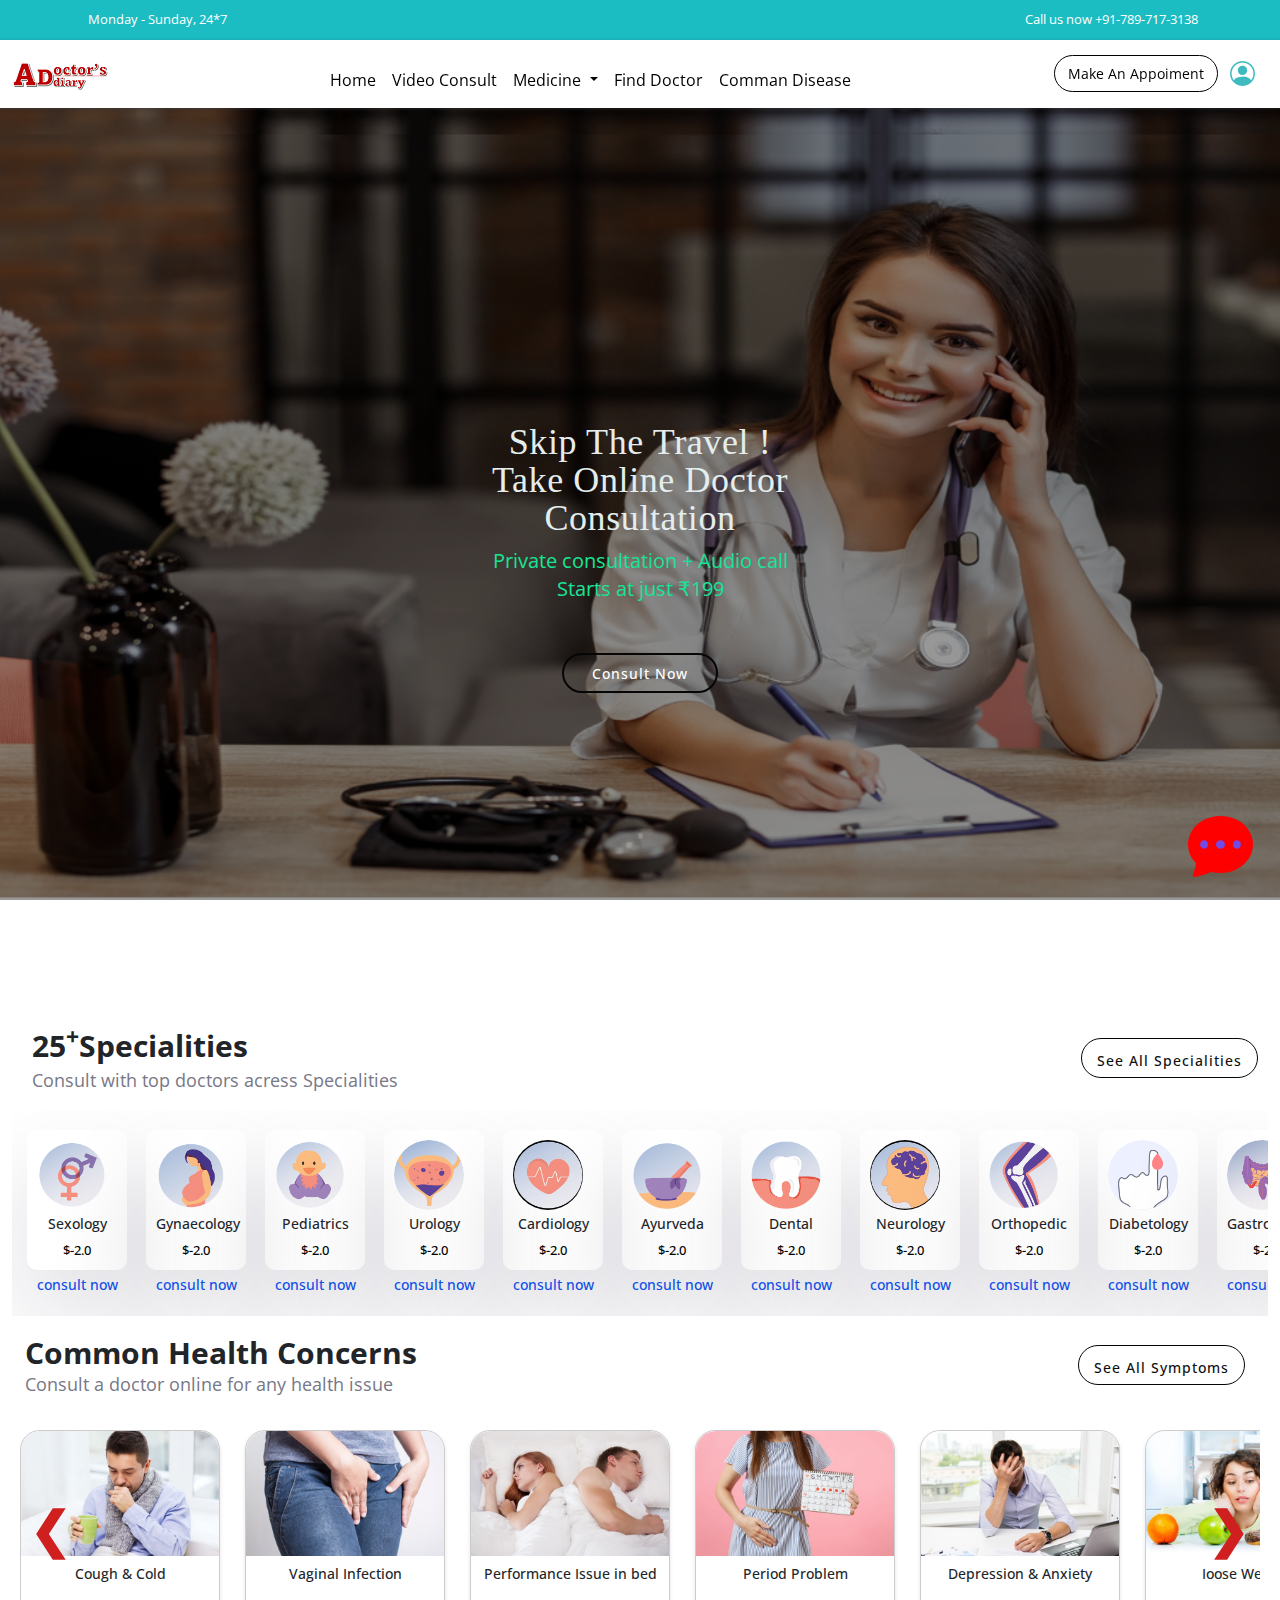
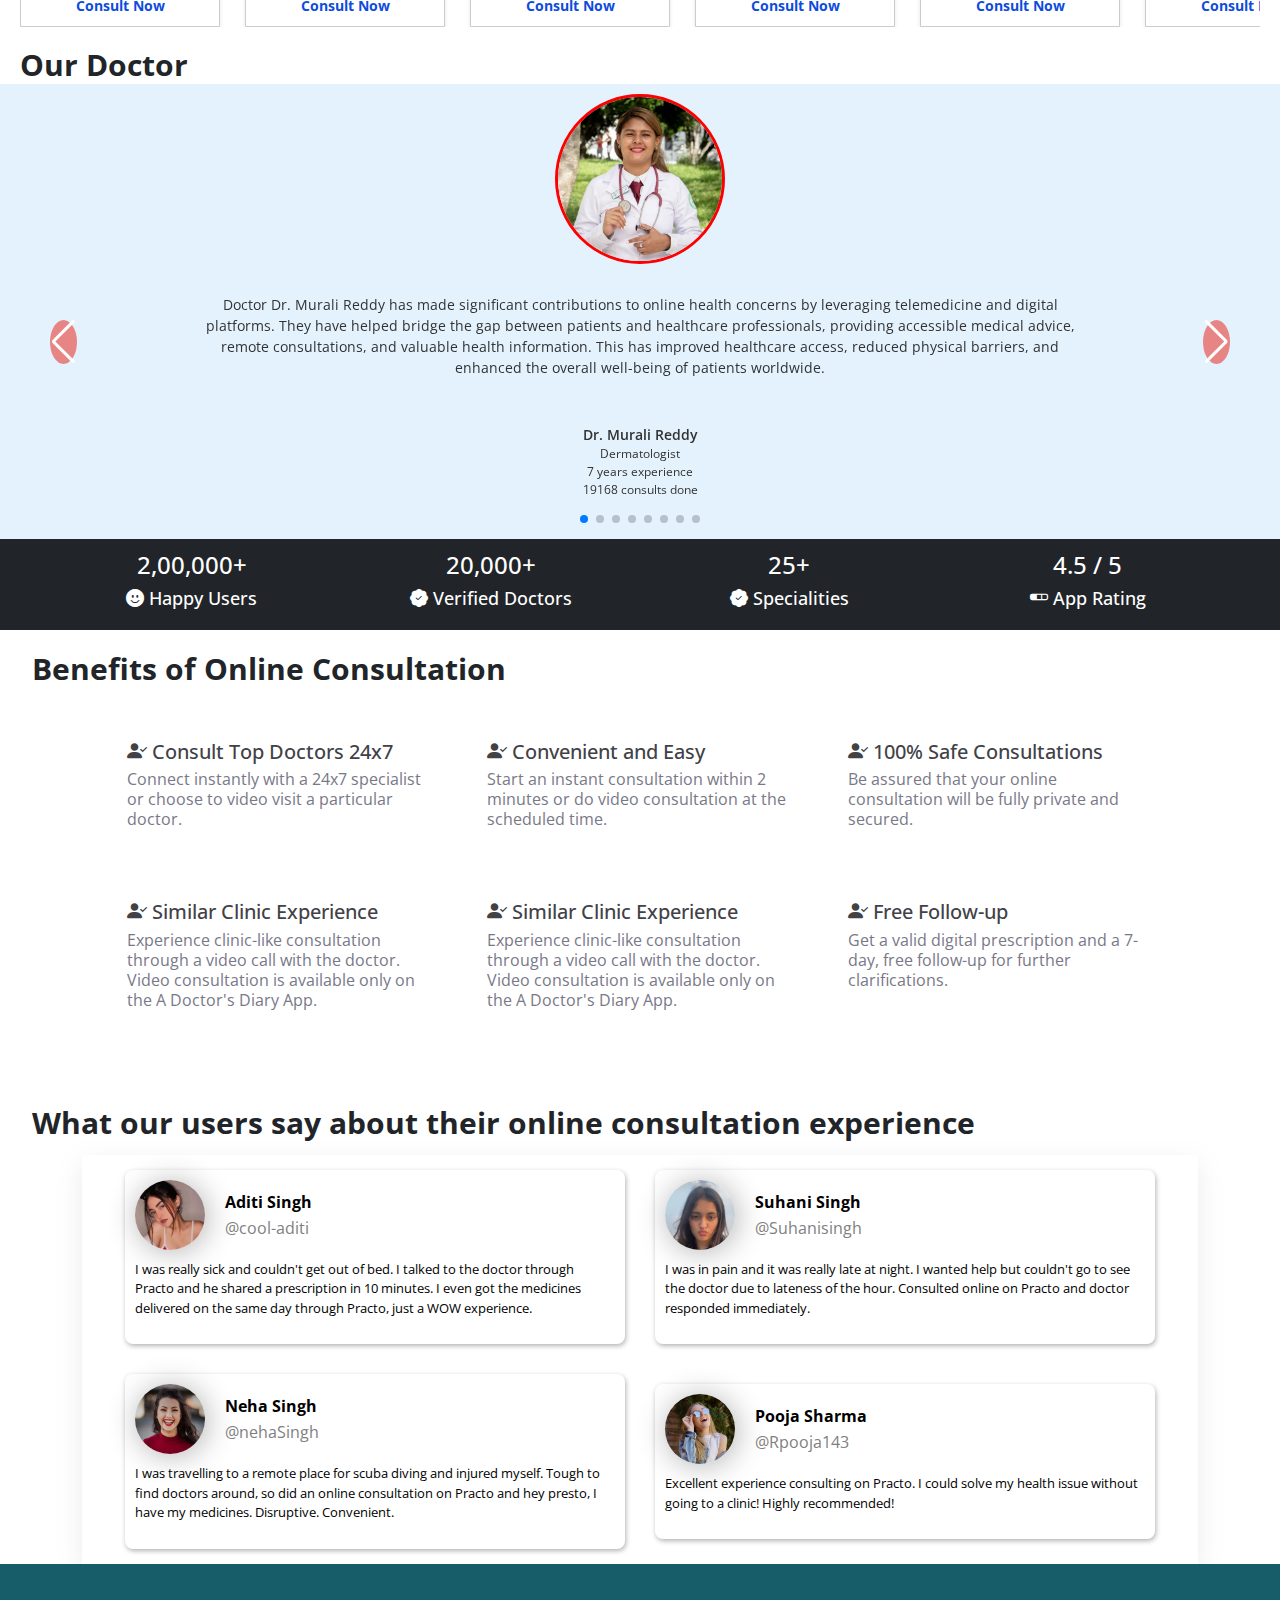
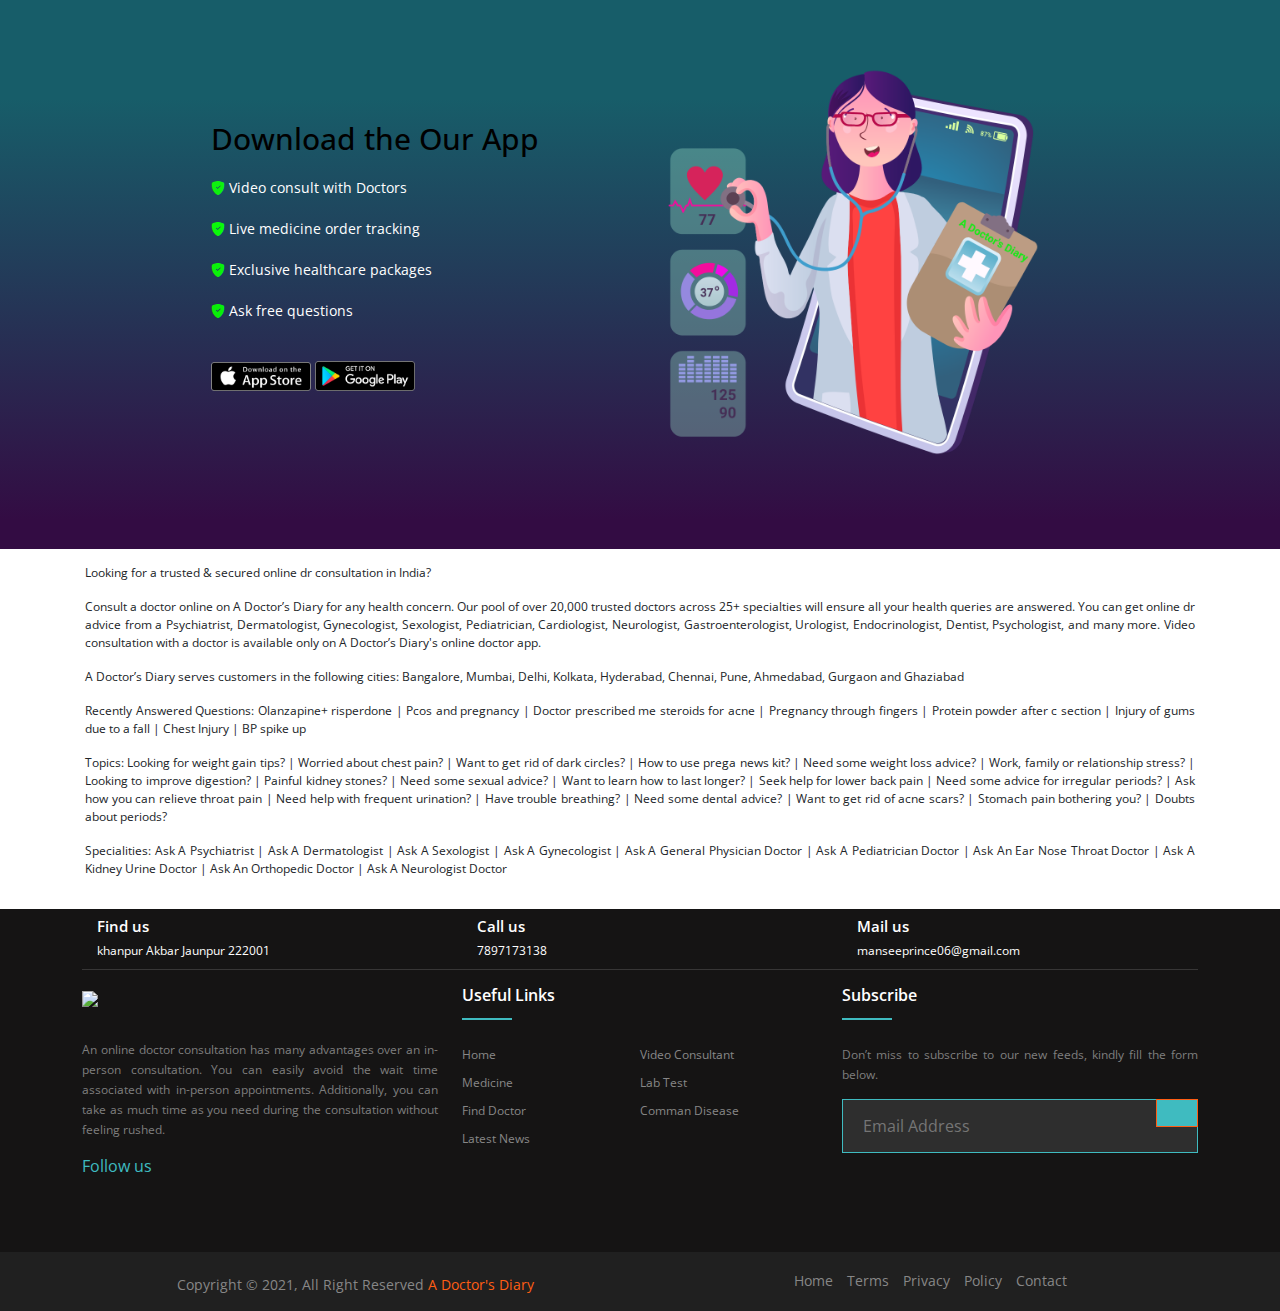
==== index.html @ 9f4c224f "consult now page add kiya" ====
<!DOCTYPE html>
<html lang="en">

<head>
    <meta charset="UTF-8">
    <meta name="viewport" content="width=device-width, initial-scale=1.0">
    <!-- link bootstrap css -->
    <link rel="stylesheet" href="https://cdnjs.cloudflare.com/ajax/libs/twitter-bootstrap/5.1.0/css/bootstrap.min.css">
    <!-- bootstrap font -->
    <link rel="stylesheet" href="https://cdn.jsdelivr.net/npm/bootstrap-icons@1.11.1/font/bootstrap-icons.css">
    <!-- favicon icon start -->
    <link rel="apple-touch-icon" sizes="180x180" href="./image/Favicon-Icon/apple-touch-icon.png">
    <link rel="icon" type="image/png" sizes="32x32" href="./image/Favicon-Icon/favicon-32x32.png">
    <link rel="icon" type="image/png" sizes="16x16" href="./image/Favicon-Icon/favicon-16x16.png">
    <link rel="manifest" href="./image/Favicon-Icon/site.webmanifest">
    <link rel="mask-icon" href="./image/Favicon-Icon/safari-pinned-tab.svg" color="#5bbad5">
    <meta name="msapplication-TileColor" content="#00a300">
    <meta name="msapplication-TileImage" content="./image/Favicon-Icon/mstile-144x144.png">
    <meta name="theme-color" content="#ffffff">
    <!-- favicon icon End -->

    <!-- swipper css file link  Start-->
    <link href="https://unpkg.com/boxicons@2.1.2/css/boxicons.min.css" rel="stylesheet" />
    <!-- swipper css file link End -->
    <title>A Doctor's Diary</title>
    <link rel="stylesheet" href="./css/style.css">
    <link rel="stylesheet" href="./css/chatbot.css">
    <link rel="stylesheet" href="./css/Download-app.css">
    <link rel="stylesheet" href="./css/swiper-bundle.min.css">
</head>

<body>
    <div class="containerfluid">
        <!------------------------------------- topbar Start-------------------------------------------- -->
        <div id="topbar" class="d-flex align-items-center ">
            <div class="container d-flex align-items-center justify-content-center justify-content-md-between">
                <div class="align-items-center d-none d-md-flex">
                    <i class="fa fa-clock"></i> Monday - Sunday, 24*7
                </div>
                <div class="d-flex align-items-center">
                    <i class="fa fa-phone"></i> Call us now +91-789-717-3138
                </div>
            </div>
        </div>
        <!-------------------------------------- topbar end ------------------------------------------------------>

        <!---------------------------------------navigation Start----------------------------------------------- ----->
        <nav class="navbar navbar-expand-lg navbar-light navbar2 ">
            <div class="container-fluid">
                <a class="navbar-brand" href="index.html">
                    <img src="./image/logo/Screenshot 2023-09-27 113041.png" alt="">
                </a>
                <button class="navbar-toggler" type="button" data-bs-toggle="collapse"
                    data-bs-target="#navbarSupportedContent" aria-controls="navbarSupportedContent"
                    aria-expanded="false" aria-label="Toggle navigation">
                    <span class="navbar-toggler-icon"></span>
                </button>
                <div class="collapse navbar-collapse" id="navbarSupportedContent">
                    <ul class="navbar-nav m-auto  mb-lg-0">
                        <li class="nav-item">
                            <a class="nav-link active" aria-current="page" href="index.html">Home</a>
                        </li>
                        <li class="nav-item">
                            <a class="nav-link" href="#">
                                Video Consult</a>
                        </li>
                        <li class="nav-item dropdown">
                            <a class="nav-link dropdown-toggle" href="#" id="navbarDropdown" role="button"
                                data-bs-toggle="dropdown" aria-expanded="false">
                                Medicine
                            </a>
                            <ul class="dropdown-menu" aria-labelledby="navbarDropdown">
                                <li><a class="dropdown-item" href="#">Order Medicine</a></li>
                                <li><a class="dropdown-item" href="#">Medicine Detail</a></li>
                                <li>
                                    <hr class="dropdown-divider">
                                </li>
                                <li><a class="dropdown-item" href="#">Medicine Dose</a></li>
                            </ul>
                        </li>
                        <li class="nav-item">
                            <a class="nav-link " href="#" tabindex="-1" aria-disabled="false">Find Doctor</a>
                        </li>
                        <li class="nav-item">
                            <a class="nav-link" href="#">Comman Disease</a>
                        </li>
                    </ul>
                    <form class="d-flex">
                        <button class="btn nav2-btn" type="submit"><a href="consult-now.html">Make An Appoiment</a></button>
                    </form>
                    <button class="btn nav2-bt2"><a href="login.html"><i class="bi bi-person-circle"
                                style="font-size: 25px;"></i></a></button>
                </div>
            </div>
        </nav>
        <!----------------------------------------navigation  end----------------------------------------------- -->


        <!-- -------------------------------------banner scetion start------------------------------------------ -->
        <section id="hero" class="d-flex align-items-center sectionn">
            <div class="container text-center">
                <h1>Skip The Travel ! <br>
                    Take Online Doctor <br>Consultation</h1>
                <h2>Private consultation + Audio call <br> Starts at just ₹199</h2>
                <a href="consult-now.html" class="btn_get_started">Consult Now</a>
            </div>
        </section>
        <!----------------------------------------banner section end------------------------------------------------>


        <!-- -------------------------------------top speciality card container start -------------------------------------------------------------------------------->
        <div class="container-fluid">
            <div class=" Specialities-Main">
                <div>
                    <h2>25<sup>+</sup>Specialities</h2>
                    <p class="Specialities-text">Consult with top doctors acress Specialities</p>
                </div>
                <a href="" class="btn_get_started">See All Specialities</a>
            </div>

            <div class="logos">


                <div class="logos-slide">
                    <div class="Specialities-Card">
                        <img src="./image/speciality card icon/9-sex-specialist.png" alt="">
                        <h1>Sexology</h1>
                        <p>$-2.0</p>
                        <p><a href="consult-now.html">consult now</a></p>
                    </div>
                </div>
                <div class="logos-slide">
                    <div class="Specialities-Card">
                        <img src="./image/speciality card icon/1-womens-health.png" alt="">
                        <h1>Gynaecology</h1>
                        <p>$-2.0</p>
                        <p><a href="consult-now.html">consult now</a></p>
                    </div>
                </div>
                <div class="logos-slide">
                    <div class="Specialities-Card">
                        <img src="./image/speciality card icon/3-child-specialist.png" alt="">
                        <h1>Pediatrics</h1>
                        <p>$-2.0</p>
                        <p><a href="consult-now.html">consult now</a></p>
                    </div>
                </div>
                <div class="logos-slide">
                    <div class="Specialities-Card">
                        <img src="./image/speciality card icon/cx_urology.png" alt="">
                        <h1>Urology</h1>
                        <p>$-2.0</p>
                        <p><a href="consult-now.html">consult now</a></p>
                    </div>
                </div>
                <div class="logos-slide">
                    <div class="Specialities-Card">
                        <img src="./image/speciality card icon/1111.jpg" alt="">
                        <h1>Cardiology</h1>
                        <p>$-2.0</p>
                        <p><a href="consult-now.html">consult now</a></p>
                    </div>
                </div>
                <div class="logos-slide">
                    <div class="Specialities-Card">
                        <img src="./image/speciality card icon/17-ayurveda.png" alt="">
                        <h1>Ayurveda</h1>
                        <p>$-2.0</p>
                        <p><a href="consult-now.html">consult now</a></p>
                    </div>
                </div>
                <div class="logos-slide">
                    <div class="Specialities-Card">
                        <img src="./image/speciality card icon/5-dental-care.png" alt="">
                        <h1>Dental</h1>
                        <p>$-2.0</p>
                        <p><a href="consult-now.html">consult now</a></p>
                    </div>
                </div>
                <div class="logos-slide">
                    <div class="Specialities-Card">
                        <img src="./image/speciality card icon/2222.jpg" alt="">
                        <h1>Neurology</h1>
                        <p>$-2.0</p>
                        <p><a href="consult-now.html">consult now</a></p>
                    </div>
                </div>
                <div class="logos-slide">
                    <div class="Specialities-Card">
                        <img src="./image/speciality card icon/8-bone-and-joints.png" alt="">
                        <h1>Orthopedic</h1>
                        <p>$-2.0</p>
                        <p><a href="consult-now.html">consult now</a></p>
                    </div>
                </div>
                <div class="logos-slide">
                    <div class="Specialities-Card">
                        <img src="./image/speciality card icon/Diabetes_1.png" alt="">
                        <h1>Diabetology</h1>
                        <p>$-2.0</p>
                        <p><a href="consult-now.html">consult now</a></p>
                    </div>
                </div>
                <div class="logos-slide">
                    <div class="Specialities-Card">
                        <img src="./image/speciality card icon/cx_gastroenterology.png" alt="">
                        <h1>Gastroenterology</h1>
                        <p>$-2.0</p>
                        <p><a href="consult-now.html">consult now</a></p>
                    </div>
                </div>
                <div class="logos-slide">
                    <div class="Specialities-Card">
                        <img src="./image/speciality card icon/2-skin-hair.png" alt="">
                        <h1>Dermatology</h1>
                        <p>$-2.0</p>
                        <p><a href="consult-now.html">consult now</a></p>
                    </div>
                </div>
                <div class="logos-slide">
                    <div class="Specialities-Card">
                        <img src="./image/speciality card icon/12-mental-wellness.png" alt="">
                        <h1>Psychiatry</h1>
                        <p>$-2.0</p>
                        <p><a href="consult-now.html">consult now</a></p>
                    </div>
                </div>

            </div>
        </div>

        <!---------------------------------------- top speciality card container End -------------------------------------------------------------------------------->


        <!-- --------------------------------------health problem card container start -------------------------------------------------------------------------------->
        <div class="health-corner">
            <div class="Comman-health">
                <h2>Common Health Concerns</h2>
                <p>Consult a doctor online for any health issue</p>
            </div>
            <div><a href="" class="btn_get_started ">See All Symptoms </a></div>
        </div>
        <div class="card-slider-container1">
            <div class="card-slider1">
                <div class="card1">
                    <img src="./image/common health corner/cough-cold-v1.jpg" alt="Card 1">
                    <div class="card-content1">
                        <h3>Cough & Cold</h3>
                        <p><a href="consult-now.html" class="">Consult Now</a></p>
                    </div>
                </div>
                <div class="card1">
                    <img src="./image/common health corner/vaginal-infections-v1.jpg" alt="Card 1">
                    <div class="card-content1">
                        <h3>Vaginal Infection</h3>
                        <p><a href="consult-now.html">Consult Now</a></p>
                    </div>
                </div>

                <div class="card1">
                    <img src="./image/common health corner/performance-issues-bed-v1.jpg" alt="Card 1">
                    <div class="card-content1">
                        <h3>Performance Issue in bed</h3>
                        <p><a href="consult-now.html">Consult Now</a></p>
                    </div>
                </div>
                <div class="card1">
                    <img src="./image/common health corner/period-problems-v1.jpg" alt="Card 1">
                    <div class="card-content1">
                        <h3>Period Problem</h3>
                        <p><a href="consult-now.html">Consult Now</a></p>
                    </div>
                </div>
                <div class="card1">
                    <img src="./image/common health corner/depression-anxiety-v1.jpg" alt="Card 1">
                    <div class="card-content1">
                        <h3>Depression & Anxiety</h3>
                        <p><a href="consult-now.html">Consult Now</a></p>
                    </div>
                </div>

                <div class="card1">
                    <img src="./image/common health corner/lose-weight-v1.jpg" alt="Card 1">
                    <div class="card-content1">
                        <h3>Ioose Weight</h3>
                        <p><a href="consult-now.html">Consult Now</a></p>
                    </div>
                </div>




                <div class="card1">
                    <img src="./image/common health corner/sick-kid-v1.jpg" alt="Card 1">
                    <div class="card-content1">
                        <h3>Skin Kid</h3>
                        <p><a href="consult-now.html"> Consult Now </a></p>
                    </div>
                </div>

                <div class="card1">
                    <img src="./image/common health corner/skin-problems-v1.jpg" alt="Card 1">
                    <div class="card-content1">
                        <h3>Skin Problem</h3>
                        <p><a href="consult-now.html"> Consult Now </a></p>
                    </div>
                </div>

                <div class="card1">
                    <img src="./image/common health corner/stomach-issues-v1.jpg" alt="Card 1">
                    <div class="card-content1">
                        <h3>Stomach Issue</h3>
                        <p><a href="consult-now.html">Consult Now</a></p>
                    </div>
                </div>

                <!-- Repeat the card structure for additional cards -->
            </div>
            <button class="prev-button1">&#10094;</button>
            <button class="next-button1">&#10095;</button>
        </div>
        <!-- --------------------------------------health problem card container End -------------------------------------------------------------------------------->


        <!------------------------------------------offers card container start -------------------------------------------------------------------------------->
        <!------------------------------------------offers card container End -------------------------------------------------------------------------------->


        <!-- ----------------------------------------our doctor start------------------------------------------------------------------------------ -->
        
        <!-- <div class="container-fluid"> -->
            <div class="our-doctor-heading"><h1>Our Doctor</h1>
            <section class="container-our-doctor">
                <div class="testimonial-our-doctor  mySwiper">
                    <div class="testi-content swiper-wrapper">
                        <div class="slide swiper-slide">
                            <img src="./image/Our Doctor/Screenshot 2023-09-30 225015.png" alt="" class="image-our-doctor " />
                            <p>
                                Doctor Dr. Murali Reddy has made significant contributions to online health concerns by leveraging
                                telemedicine and
                                digital platforms. They have helped bridge the gap between patients and healthcare professionals,
                                providing
                                accessible medical advice, remote consultations, and valuable health information. This has improved
                                healthcare access, reduced
                                physical barriers, and enhanced the overall well-being of patients worldwide.
                            </p>
            
                            <!-- <i class="bx bxs-quote-alt-left quote-icon"></i> -->
            
                            <div class="details">
                                <span class="name">Dr. Murali Reddy</span>
                                <span class="job">Dermatologist</span>
                                <span class="job">7 years experience</span>
                                <span class="job">19168 consults done</span>
                            </div>
                        </div>
            
                        <div class="slide swiper-slide">
                            <img src="./image/Our Doctor/Screenshot 2023-09-30 225213.png" alt="" class="image-our-doctor " />
                            <p>
                                Dr.Murali Reddy has made significant contributions to online health concerns by pioneering telemedicine and
                                expanding access to
                                medical expertise. Their innovative use of technology has enabled patients to receive remote
                                consultations,
                                improving
                                healthcare accessibility, reducing geographical barriers, and providing timely medical advice to
                                those in
                                need,
                                especially during the COVID-19 pandemic.
                            </p>
            
                            <!-- <i class="bx bxs-quote-alt-left quote-icon"></i> -->
            
                            <div class="details">
                                <span class="name">Dr. Murali Reddy </span>
                                <span class="job">Dermatologist</span>
                                <span class="job">7 years experience</span>
                                <span class="job">19168 consults done</span>
                            </div>
                        </div>
            
                        <div class="slide swiper-slide">
                            <img src="./image/Our Doctor/Screenshot 2023-09-30 225226.png" alt="" class="image-our-doctor " />
                            <p>
                            Dr. Pratibha PS advocates for online health concern platforms, emphasizing their vital role in modern
                                healthcare.
                                These
                                platforms offer accessible medical advice, consultations, and information, promoting proactive
                                health
                                management. Their
                                contribution lies in bridging gaps, enhancing healthcare accessibility, and empowering individuals
                                to make
                                informed
                                decisions about their well-being.
                            </p>
            
                            <!-- <i class="bx bxs-quote-alt-left quote-icon"></i> -->
            
                            <div class="details">
                                <span class="name">Dr. Pratibha PS
                                </span>
                                <span class="job">Gynecologist</span>
                                <span class="job">7 years experience </span>
                                <span class="job">6075 consults doner</span>
                            </div>
                        </div>
            
                        <div class="slide swiper-slide">
                            <img src="./image/Our Doctor/Screenshot 2023-09-30 225315.png" alt="" class="image-our-doctor " />
                            <p>
                            Dr. Ayushi Singh has made significant contributions to online health concerns by leveraging technology to
                                increase
                                access to
                                medical information and consultations. Through their expertise and online presence, they have helped
                                bridge
                                gaps in
                                healthcare access, providing valuable advice, information, and support to individuals seeking
                                medical
                                guidance,
                                ultimately improving overall health awareness and outcomes.
                            </p>
            
                            <!-- <i class="bx bxs-quote-alt-left quote-icon"></i> -->
            
                            <div class="details">
                                <span class="name">Dr. Ayushi Singh</span>
                                <span class="job">Dermatologist</span>
                                <span class="job">7 years experience</span>
                                <span class="job">19168 consults done</span>
                            </div>
                        </div>
            
                        <div class="slide swiper-slide">
                            <img src="./image/Our Doctor/Screenshot 2023-09-30 225329.png" alt="" class="image-our-doctor " />
                            <p>
                                Dr. Shivanu Mathon has made significant contributions to online health concerns. Through informative
                                articles and
                                live webinars,
                                they've educated the public on various health issues, fostering awareness and prevention. Their
                                active
                                presence on
                                social media platforms encourages open discussions, providing valuable insights and guidance for
                                individuals
                                seeking
                                online health information.
                            </p>
            
                            <!-- <i class="bx bxs-quote-alt-left quote-icon"></i> -->
            
                            <div class="details">
                                <span class="name">Dr. Shivanu Mathon
                                </span>
                                <span class="job">Dermatologist</span>
                                <span class="job">8 years experience</span>
                                <span class="job">18741 consults done</span>
                            </div>
                        </div>
            
                        <div class="slide swiper-slide">
                            <img src="./image/Our Doctor/Screenshot 2023-09-30 225343.png" alt="" class="image-our-doctor " />
                            <p>
                            Dr. Tejashreehas made significant contributions to online health concerns by advocating for accessible
                                telehealth
                                services,
                                providing valuable medical information through digital platforms, and promoting remote patient
                                monitoring.
                                Their efforts
                                have facilitated better healthcare access, patient education, and the efficient management of health
                                issues,
                                improving
                                overall well-being.
                            </p>
            
                            <!-- <i class="bx bxs-quote-alt-left quote-icon"></i> -->
            
                            <div class="details">
                                <span class="name">Dr. Tejashree M </span>
                                <span class="job">Obstetrician</span>
                                <span class="job">8 years experience</span>
                                <span class="job">4597 consults done</span>
                            </div>
                        </div>
            
                        <div class="slide swiper-slide">
                            <img src="./image/Our Doctor/Screenshot 2023-09-30 225403.png" alt="" class="image-our-doctor " />
                            <p>
                            Dr. Manju Yadav has made significant contributions to online health concerns by leveraging digital platforms
                                to
                                enhance
                                healthcare accessibility. Through telemedicine and health information dissemination, they've enabled
                                remote
                                consultations and educated patients, promoting proactive health management. Dr. XYZ's efforts have
                                bridged
                                gaps in
                                healthcare delivery and empowered individuals to take charge of their well-being.
                            </p>
            
                            <!-- <i class="bx bxs-quote-alt-left quote-icon"></i> -->
            
                            <div class="details">
                                <span class="name">Dr. Manju Yadav</span>
                                <span class="job">Gynecologist</span>
                                <span class="job">8 years experience</span>
                                <span class="job">4597 consults done</span>
                            </div>
                        </div>
                        <div class="slide swiper-slide">
                            <img src="./image/Our Doctor/Screenshot 2023-09-30 225441.png" alt="" class="image-our-doctor " />
                            <p>
                               Dr. Tejashree M Obstetricianhas made a significant contribution to online health concerns by providing accessible and
                                credible medical
                                information through various digital platforms. Their expertise and guidance have empowered
                                individuals to
                                make informed
                                health decisions, seek timely medical advice, and improve overall well-being in the convenience of
                                their
                                homes.
                            </p>
            
                            <!-- <i class="bx bxs-quote-alt-left quote-icon"></i> -->
            
                            <div class="details">
                                <span class="name">Dr. Tejashree M Obstetrician</span>
                                <span class="job">Gynecologist</span>
                                <span class="job">8 years experience</span>
                                <span class="job">4597 consults done</span>
                            </div>
                        </div>
            
                    </div>
                    <div class="swiper-button-next nav-btn-our-doctor "></div>
                    <div class="swiper-button-prev nav-btn-our-doctor "></div>
                    <div class="swiper-pagination"></div>
                </div>
            </section>

        </div>
        <!-- -------------------------------------------------------------------our doctor End -------------------------------------------------------------------------------->


        <!-- -------------------------------------------------------------------how it works section start -------------------------------------------------------------------------------->
        <!---------------------------------------------------------------------- how it works section End -------------------------------------------------------------------------------->


        <!--------------------------------------------------------------------- trust metrics section start -------------------------------------------------------------------------------->
        <div class="container-fluid bg-dark">
            <div class="row justify-content-evenly pt-2 pb-2 award-section">
                <div class="col-md-2 col-sm-6 mt-1 mb-1 text-center text-white ">
                    <h3>2,00,000+</h3>
                    <h6><i class="bi bi-emoji-smile-fill"></i> Happy Users</h6>
                </div>
                <div class="col-md-2 col-sm-6 mt-1 mb-1 text-center text-white ">
                    <h3>20,000+</h3>
                    <h6><i class="bi bi-patch-check-fill"></i> Verified Doctors</h6>
                </div>
                <div class="col-md-2 col-sm-6 mt-1 mb-1 text-center text-white ">
                    <h3>25+</h3>
                    <h6><i class="bi bi-patch-check-fill"></i> Specialities</h6>
                </div>
                <div class="col-md-2 col-sm-6 mt-1 mb-1 text-center text-white ">
                    <h3>4.5 / 5</h3>
                    <h6><i class="bi bi-segmented-nav"></i> App Rating</h6>
                </div>
            </div>
        </div>
        <!--------------------------------------------------------------------- trust metrics section End -------------------------------------------------------------------------------->


        <!--------------------------------------------------------------------- Benifit section start -------------------------------------------------------------------------------->
        <div class="container-fluid ">
            <h1 class="benifit-heading mt-3">Benefits of Online Consultation</h1>
            <div class="container benifit d-flex justify-content-evenly">
                <div class="benifit-card mb-3">
                    <h3><i class="bi bi-person-check-fill"></i> Consult Top Doctors 24x7</h3>
                    <p>Connect instantly with a 24x7 specialist or choose to video visit a particular doctor.</p>
                </div>

                <div class="benifit-card mb-3">
                    <h3><i class="bi bi-person-check-fill"></i> Convenient and Easy</h3>
                    <p>Start an instant consultation within 2 minutes or do video consultation at the scheduled time.
                    </p>
                </div>

                <div class="benifit-card mb-3">
                    <h3><i class="bi bi-person-check-fill"></i> 100% Safe Consultations</h3>
                    <p>Be assured that your online consultation will be fully private and secured.</p>
                </div>

                <div class="benifit-card mb-3">
                    <h3><i class="bi bi-person-check-fill"></i> Similar Clinic Experience</h3>
                    <p>Experience clinic-like consultation through a video call with the doctor. Video consultation is
                        available only on the
                        A Doctor's Diary App.</p>
                </div>
                <div class="benifit-card mb-3">
                    <h3><i class="bi bi-person-check-fill"></i> Similar Clinic Experience</h3>
                    <p>Experience clinic-like consultation through a video call with the doctor. Video consultation is
                        available only on the
                        A Doctor's Diary App.</p>
                </div>

                <div class="benifit-card mb-3">
                    <h3><i class="bi bi-person-check-fill"></i> Free Follow-up</h3>
                    <p>Get a valid digital prescription and a 7-day, free follow-up for further clarifications.</p>
                </div>
            </div>
        </div>
        <!--------------------------------------------------------------------- Benifit section End -------------------------------------------------------------------------------->


        <!-- -------------------------------------------------------------------testimonial card start -------------------------------------------------------------------------------->
        <div class="container-fluid">
            <h1 class="benifit-heading mt-3">What our users say about their online consultation experience</h1>
            <div class="container">


                <section class="main-review">
                    <div class="full-boxer-review">
                        <div class="comment-box-review">
                            <div class="box-top-review">
                                <div class="Profile-review">
                                    <div class="profile-image-review">
                                        <img src="./image/testemonial logo/Screenshot 2023-09-30 170534.png">
                                    </div>
                                    <div class="Name-review">
                                        <strong>Aditi Singh</strong>
                                        <span>@cool-aditi</span>
                                    </div>
                                </div>
                            </div>
                            <div class="comment-review">
                                <p>
                                    I was really sick and couldn't get out of bed. I talked to the doctor through Practo
                                    and he shared a prescription in 10
                                    minutes. I even got the medicines delivered on the same day through Practo, just a
                                    WOW experience.
                                </p>
                            </div>
                        </div>
                        <div class="comment-box-review">
                            <div class="box-top-review">
                                <div class="Profile-review">
                                    <div class="profile-image-review">
                                        <img src="./image/testemonial logo/Screenshot 2023-09-30 170517.png">
                                    </div>
                                    <div class="Name-review">
                                        <strong>Suhani Singh</strong>
                                        <span>@Suhanisingh</span>
                                    </div>
                                </div>
                            </div>
                            <div class="comment-review">
                                <p>
                                    I was in pain and it was really late at night. I
                                    wanted help but couldn't go to see the doctor due
                                    to lateness of the hour. Consulted online on Practo and doctor responded
                                    immediately.
                                </p>
                            </div>
                        </div>
                        <div class="comment-box-review">
                            <div class="box-top-review">
                                <div class="Profile-review">
                                    <div class="profile-image-review">
                                        <img src="./image/testemonial logo/Screenshot 2023-09-30 170615.png">
                                    </div>
                                    <div class="Name-review">
                                        <strong>Neha Singh</strong>
                                        <span>@nehaSingh</span>
                                    </div>
                                </div>
                            </div>
                            <div class="comment-review">
                                <p>
                                    I was travelling to a remote place for scuba diving and injured myself. Tough to
                                    find doctors around, so did an online
                                    consultation on Practo and hey presto, I have my medicines. Disruptive.
                                    Convenient.
                                </p>
                            </div>
                        </div>
                        <div class="comment-box-review">
                            <div class="box-top-review">
                                <div class="Profile-review">
                                    <div class="profile-image-review">
                                        <img src="./image/testemonial logo/Screenshot 2023-09-30 170627.png">
                                    </div>
                                    <div class="Name-review">
                                        <strong>Pooja Sharma</strong>
                                        <span>@Rpooja143</span>
                                    </div>
                                </div>
                            </div>
                            <div class="comment-review">
                                <p>
                                    Excellent experience consulting on Practo. I could solve my health issue without
                                    going to a clinic!
                                    Highly recommended!
                                </p>
                            </div>
                        </div>

                    </div>
                </section>
            </div>
        </div>

        <!--------------------------------------------------------------------- testimonial card End------------------------------------------------------------------------------ -->



        <!--------------------------------------------------------------------- faq section start -------------------------------------------------------------------------------->

        <!-- -------------------------------------------------------------------faq section end -------------------------------------------------------------------------------->



        <!--------------------------------------------------------------------- why delay start------------------------------------------------------------------------------ -->

        <!---------------------------------------------------------------------- why delay end -------------------------------------------------------------------------------->



        <!-- -------------------------------------------------------------------health queries section start------------------------------------------------------------------------------ -->

        <!-- -------------------------------------------------------------------health queries section end -->



        <!----------------------------------------------------------------------health consern section start -------------------------------------------------------------------------------->

        <!-- -------------------------------------------------------------------health consern section end -------------------------------------------------------------------------------->




        <!--------------------------------------------------------------------- App download start------------------------------------------------------------------------------ -->
        <div class="container-fluid body-down ">
            <div class="container">
                <section class="hero-section-down">
                    <div class="hero-down">
                        <h2>Download the Our App</h2>
                        <p><i class="bi bi-shield-fill-check" style="color: rgb(14, 240, 14);"></i> Video consult with Doctors </p>
                        <p><i class="bi bi-shield-fill-check" style="color: rgb(10, 249, 10);"></i> Live medicine order tracking</p>
                        <p><i class="bi bi-shield-fill-check" style="color: rgb(10, 241, 10);"></i> Exclusive healthcare packages </p>
                        <p><i class="bi bi-shield-fill-check" style="color: rgb(8, 238, 8);"></i> Ask free questions</p>
                        <div class="buttons">
                            <a href="#" class=""><img class="ios-down" src="./image/download/app-store-badge.png"
                                    alt=""></a>
                            <a href="#" class=""><img class="android-down" src="./image/download/google-play-badge.png"
                                    alt=""></a>
                        </div>
                    </div>
                    <div class="img-down">
                        <img src="./image/banner/3859218-ai.png" alt="hero image" />
                    </div>
                </section>

            </div>
        </div>
        <!-- -------------------------------------------------------------------App download end------------------------------------------------------------------------------ -->




        <!-- --------------------------------------------------------------------seo sectionstart -------------------------------------------------------------------------------->
        <div class="container-fluid">
            <div class="container secondlast">
                <p>Looking for a trusted & secured online dr consultation in India?</p>
                <p>Consult a doctor online on A Doctor’s Diary for any health concern. Our pool of over 20,000 trusted
                    doctors
                    across
                    25+
                    specialties
                    will ensure all your health queries are answered. You can get online dr advice from a Psychiatrist,
                    Dermatologist,
                    Gynecologist, Sexologist, Pediatrician, Cardiologist, Neurologist, Gastroenterologist, Urologist,
                    Endocrinologist,
                    Dentist, Psychologist, and many more. Video consultation with a doctor is available only on A
                    Doctor’s
                    Diary's
                    online
                    doctor app.
                </p>
                <p>A Doctor’s Diary serves customers in the following cities: Bangalore, Mumbai, Delhi, Kolkata,
                    Hyderabad,
                    Chennai,
                    Pune,
                    Ahmedabad,
                    Gurgaon and Ghaziabad</p>
                <p>Recently Answered Questions: Olanzapine+ risperdone | Pcos and pregnancy | Doctor prescribed me
                    steroids
                    for
                    acne |
                    Pregnancy through fingers | Protein powder after c section | Injury of gums due to a fall | Chest
                    Injury
                    |
                    BP spike up</p>
                <p>Topics: Looking for weight gain tips? | Worried about chest pain? | Want to get rid of dark circles?
                    |
                    How to
                    use prega
                    news kit? | Need some weight loss advice? | Work, family or relationship stress? | Looking to
                    improve
                    digestion? |
                    Painful kidney stones? | Need some sexual advice? | Want to learn how to last longer? | Seek help
                    for
                    lower
                    back pain |
                    Need some advice for irregular periods? | Ask how you can relieve throat pain | Need help with
                    frequent
                    urination? |
                    Have trouble breathing? | Need some dental advice? | Want to get rid of acne scars? | Stomach pain
                    bothering
                    you? |
                    Doubts about periods?</p>
                <p>Specialities: Ask A Psychiatrist | Ask A Dermatologist | Ask A Sexologist | Ask A Gynecologist | Ask
                    A
                    General Physician
                    Doctor | Ask A Pediatrician Doctor | Ask An Ear Nose Throat Doctor | Ask A Kidney Urine Doctor | Ask
                    An
                    Orthopedic
                    Doctor | Ask A Neurologist Doctor</p>

            </div>
        </div>
        <!-----------------------------------------------------------------------seo section- end -------------------------------------------------------------------------------->




        <!-- -------------------------------------------------------------------footer start -------------------------------------------------------------------------------->
        <footer class="footer-section">
            <div class="container">
                <div class="footer-cta py-2">
                    <div class="row">
                        <div class="col-sm-6 col-xl-4 mb-30">
                            <div class="single-cta">
                                <i class="fas fa-map-marker-alt"></i>
                                <div class="cta-text">
                                    <h4>Find us</h4>
                                    <span>khanpur Akbar Jaunpur 222001</span>
                                </div>
                            </div>
                        </div>
                        <div class="col-sm-6 col-xl-4 mb-30">
                            <div class="single-cta">
                                <i class="fas fa-phone"></i>
                                <div class="cta-text">
                                    <h4>Call us</h4>
                                    <span>7897173138</span>
                                </div>
                            </div>
                        </div>
                        <div class="col-sm-6 col-xl-4 mb-30">
                            <div class="single-cta">
                                <i class="fas fa-envelope-open"></i>
                                <div class="cta-text">
                                    <h4>Mail us</h4>
                                    <span>manseeprince06@gmail.com</span>
                                </div>
                            </div>
                        </div>
                    </div>
                </div>

                <div class="footer-content py-3">
                    <div class="row">
                        <div class="col-lg-4">
                            <div class="footer-widget">
                                <div class="footer-logo">
                                    <a href="#"><img decoding="async" src="./image/logo2.png" class="img-fluid"></a>
                                </div>
                                <div class="footer-text">
                                    <p>An online doctor consultation has many advantages over an in-person consultation.
                                        You
                                        can
                                        easily avoid the wait time
                                        associated with in-person appointments. Additionally, you can take as much time
                                        as
                                        you
                                        need during the consultation
                                        without feeling rushed.</p>
                                </div>
                                <div class="footer-social-icon">
                                    <span>Follow us</span>
                                    <a href="#"><i class="fab fa-facebook-f facebook-bg"></i></a>
                                    <a href="#"><i class="fab fa-twitter twitter-bg"></i></a>
                                    <a href="#"><i class="fab fa-instagram instagram-bg"></i></a>
                                </div>
                            </div>
                        </div>
                        <div class="col-lg-4">
                            <div class="footer-widget">
                                <div class="footer-widget-heading">
                                    <h3>Useful Links</h3>
                                </div>
                                <ul>
                                    <li><a href="#">Home</a></li>
                                    <li><a href="#">Video Consultant</a></li>
                                    <li><a href="#">Medicine</a></li>
                                    <li><a href="#">Lab Test</a></li>
                                    <li><a href="#">Find Doctor</a></li>
                                    <li><a href="#">Comman Disease</a></li>
                                    <li><a href="#">Latest News</a></li>
                                </ul>
                            </div>
                        </div>
                        <div class="col-lg-4">
                            <div class="footer-widget">
                                <div class="footer-widget-heading">
                                    <h3>Subscribe</h3>
                                </div>
                                <div class="footer-text">
                                    <p>Don’t miss to subscribe to our new feeds, kindly fill the form below.</p>
                                </div>
                                <div class="subscribe-form">
                                    <form action="#">
                                        <input type="text" placeholder="Email Address">
                                        <button><i class="fab fa-telegram-plane"></i></button>
                                    </form>
                                </div>
                            </div>
                        </div>
                    </div>
                </div>

            </div>
            <div class="copyright-area">
                <div class="container">
                    <div class="row">
                        <div class="col-xl-6 col-lg-6 text-center text-lg-left">
                            <div class="copyright-text mb-3">
                                <p>Copyright © 2021, All Right Reserved <a href="#">A Doctor's Diary</a></p>
                            </div>
                        </div>
                        <div class="col-xl-6 col-lg-6 text-center pt-3 d-none d-lg-block">
                            <div class="footer-menu">
                                <ul>
                                    <li><a href="#">Home</a></li>
                                    <li><a href="#">Terms</a></li>
                                    <li><a href="#">Privacy</a></li>
                                    <li><a href="#">Policy</a></li>
                                    <li><a href="#">Contact</a></li>
                                </ul>
                            </div>
                        </div>
                    </div>
                </div>
            </div>

        </footer>
        <!-- -------------------------------------------------------------------footer end -------------------------------------------------------------------------------->



        <!-- chatbot Start -->
        <button class="chatbot-toggler">
            <span class="material-symbols-rounded"><i class="bi bi-chat-dots-fill"></i></span>
            <span class="material-symbols-outlined"><i class="bi bi-x-circle-fill"></i></span>
        </button>
        <div class="chatbot">
            <header>
                <h2>Chatbot</h2>
                <span class="close-btn material-symbols-outlined"><i class="bi bi-x-circle-fill"></i></span>
            </header>
            <ul class="chatbox">
                <li class="chat incoming">
                    <span class="material-symbols-outlined">@MS-17</span>
                    <p>Hi there 👋<br>How can I help you today?</p>
                </li>
            </ul>
            <div class="chat-input">
                <textarea placeholder="Enter a message..." spellcheck="false" required></textarea>
                <span id="send-btn" class="material-symbols-rounded">send</span>
            </div>
        </div>
        <!-- chatbot End -->



    </div>






    <!-- ----------------------------link bootstrap js file---------------------------------------- -->
    <script src="https://cdn.jsdelivr.net/npm/bootstrap@5.3.1/dist/js/bootstrap.bundle.min.js"
        integrity="sha384-HwwvtgBNo3bZJJLYd8oVXjrBZt8cqVSpeBNS5n7C8IVInixGAoxmnlMuBnhbgrkm"
        crossorigin="anonymous"></script>
    <!-- --------------------------------link fontawsome ------------------------------------------------------>
    <script src="https://kit.fontawesome.com/b3263a74b4.js" crossorigin="anonymous"></script>
    <!-- --------------------chatbot js file -->
    <script src="./js/chatbot.js"></script>

    <!-- main js file -->
    <script src="./js/script.js"></script>
    <!-- Swiper JS -->
    <script src="./js/swiper-bundle.min.js"></script>
    
    <!-- JavaScript our doctor -->
    <script src="./js/Our-doctor.js"></script>
</body>

</html>
---- css/style.css ----
@import url("https://cdn.jsdelivr.net/npm/bootstrap-icons@1.11.1/font/bootstrap-icons.css");
:root {
    --primary-color: #ff5e14;
    --bg-color: #151414;
    --light-black: #373636;
    --light-black-2: #2e2e2e;
    --light-black-3: #202020;
    --white-color: #fff;
    --dark-gray: #757575;
    --dark-gray-2: #7e7e7e;
    --dark-gray-3: #878787;
    --facebook: #3b5998;
    --twitter: #55acee;
    --instagram: #e93b81;
    /* ---font size--- */
    --FontSize36:36px;
    --FontSize30:30px;
    --FontSize24:24px;
    --FontSize20:20px;
    --FontSize18:18px;
    --FontSize16:16px;
    --FontSize14:14px;
    --FontSize13:13px;
    --FontSize12:12px;


}
* {
    font-family: "lato", sans-serif;
 }


a {
    color: #3fbbc0;
    text-decoration: none;
}

a:hover {
    color: #65c9cd;
    text-decoration: none;
}

/*------------------------- General end -----------------------------------*/



/* ------------------------topbar start---------------------------------------- */
#topbar {
    background: #1bbcc2;
    color: #fff;
    height: 40px;
    font-size: var(--FontSize13);
    font-weight: 400;
    transition: all 0.5s;
}

#topbar.topbar-scrolled {
    top: -50px;
}

#topbar i {
    padding-right: 6px;
}

/* ------------------------------------------topbar end----------------------------- */



/* ---------------------------------------------------------navbar start -------------------------------------------------------*/
.nav-item .nav-link{
    color: black !important;
    font-size: var(--FontSize16) !important;
}
.nav-item .nav-link:hover{
    color: rgb(205, 23, 23) !important;
}
.navbar2{
    background-color: white;
    position: sticky;
    top: 0;
    z-index: 100;
    box-shadow: rgba(60, 64, 67, 0.3) 0px 1px 2px 0px, rgba(60, 64, 67, 0.15) 0px 1px 3px 1px;
}

.nav2-btn{
    outline: 1px solid black;
    background-color: #fff;
    color: black;
    border-radius: 20px;
    font-size: var(--FontSize14);
}
.nav2-btn:hover{
    outline: 2px solid rgb(240, 238, 238);
    background-color: #1bbcc2;
    color: #fff;
}

.nav2-btn a{
    color: black;
}
.nav2-btn a:hover{
    color: #fff;
}

.nav2-btn2{
   padding: 0;
   margin: 0;
}

.nav2-btn2:hover {
    outline: 2px solid rgb(240, 238, 238);
    color: #fff
}





/*---------------------------------------banner section Start-----------------------------------------------*/

/* .sectionn {
  margin-top: 100px;
  padding: 60px 0;
  overflow: hidden;

} */

#hero {
    width: 100%;
    height: 100vh;
    background-image: linear-gradient(rgba(0, 0, 0, 0.4), rgba(0, 0, 0, 0.4)), url("../image/banner/Screenshot\ 2023-09-27\ 133752.png");
    background-size: cover;
    background-repeat: no-repeat;
    margin-bottom: 1px;
    background-position: center;
    background-attachment: fixed;

}

#hero .container {
    padding-top: 10px;
  

}

#hero h1 {
    font-size: var(--FontSize36);
    font-weight: 700px;
    line-height: 38px;
    letter-spacing: .6px;
    color: #e4eded;
    margin: 0 0 10px 0;
    font-family: Georgia, 'Times New Roman', Times, serif;
}

#hero h2 {
    color: #18e496;
    margin-bottom: 40px;
    font-size: var(--FontSize20);
    font-weight: 400;
    line-height: 28px;
}


#hero .btn_get_started {
    font-weight: 500;
    font-size:var(--FontSize14);
    letter-spacing: 1px;
    display: inline-block;
    padding: 8px 28px;
    border-radius: 50px;
    margin: 10px;
    border: 2px solid #060606;
    background-color: transparent;
    color: #fff;
}

#hero .btn_get_started:hover {
    background-color: #3fbbc0;
    border: 2px solid #e7e9e9
}
/*---------------------------------------banner section end-----------------------------------------------*/





/* < !-- -------------------------------------------------------------------top speciality card container start --------------------------------------------------------------------------------> */
* {
    margin: 0;
    padding: 0;
    box-sizing: border-box;
}

.Specialities-text {
    text-align: left;
}

.btn_get_started {
    font-weight: 500;
    font-size: var(--FontSize14);
    letter-spacing: 1px;
    display: inline-block;
    padding: 11px 15px 5px 15px;
    border-radius: 50px;
    margin: 10px;
    border: .7px solid #060606;
    background-color: transparent;
    color: #0e0e0e;
    height: 40px;
}
.btn_get_started:hover {
    background-color: #3fbbc0;
    outline: 2px solid #e7e9e9;
    color:#fff;
}
.Specialities-Main {
    margin-top: 20px;
    display: flex;
    justify-content: space-between;
    flex-wrap: wrap;
}

.Specialities-Main h2{
    font-size: var(--FontSize30);
    font-weight: 700;
    padding-left: 20px;
}
.Specialities-Main p{
    margin-top: -5px;
    font-size:var(--FontSize18);
    padding-left: 20px;
    color: #787887;
}
@keyframes slide {
    0% {
        transform: translateX(0);
    }

   50% {
        transform: translateX(-100%);
    }

    100%{
        transform: translate(0);
    }
}



.logos {
    overflow: hidden;
    padding: 20px 0;
    background: white;
    white-space: nowrap;
    position: relative;
    /* margin-top: 100px; */
    /* border: 10px solid red; */
}

.logos:before,
.logos:after {
    position: absolute;
    top: 0;
    /* width: 250px; */
    /* height: 100%; */
    content: "";
    /* z-index: 2; */
}

.logos:before {
    left: 0;
    background: linear-gradient(to left, rgba(255, 255, 255, 0), white);
}

.logos:after {
    right: 0;
    background: linear-gradient(to right, rgba(255, 255, 255, 0), white);
}

.logos:hover .logos-slide {
    animation-play-state: paused;
}

.logos-slide {
    margin-left: 15px;
    display: inline-block;
    animation: 10s slide infinite linear;
}

.logos-slide img {
    height: 70px;
    width: 70px;
    /* margin: 0 20px; */
    border-radius: 50%;
    text-align: center;
    margin-bottom: 5px;
}

.logos-slide h1 {
    text-align: center;
    font-size: var(--FontSize14);
    line-height: 18px;
    font-weight: 500;
}
.logos-slide 
p {
    text-align: center;
    font-size:var(--FontSize13);
    line-height: 18px;
    font-weight: 500;
    color: black;
}

.logos-slide a {
    text-decoration: none;
    text-align: center;
    font-size: var(--FontSize14);
    font-weight: 00;
    line-height: 20px;
    color: #0d4fe9;
}
.logos-slide a:hover {
    color: #e91b1e;
}

.Specialities-Card {
    width: 100px;
    height: 140px;
    padding: 10px;
    border-radius: 10px;
    /* border: 2px solid red; */
    box-shadow: rgba(17, 12, 46, 0.15) 0px 48px 100px 0px;
}
/* < !----------------------------- top speciality card container End --------------------------------------------------------------------------------> */




/* < !-- ----------------------------health problem card container start --------------------------------------------------------------------------------> */
.health-corner {
    display: flex;
    justify-content: space-between;
    flex-wrap: wrap;
    padding: 5px 25px;
    margin-top: 14px;
}
.Comman-health h2{
   font-size: var(--FontSize30);
   font-weight: 700;
}
.Comman-health p{
    text-align: left;
    line-height: 10px;
    margin-top: 2px;
    font-size: var(--FontSize18);
    color: #787887;
    /* border: 2px solid red; */
}
.card-slider-container1 {
    position: relative;
    overflow: hidden;
    /* border: 2px solid red; */
    margin: 20px;
}

.card-slider1 {
    display: flex;
    transition: transform 0.5s ease;
}

.card1 {
    min-width: 200px;
    /* padding: 20px; */
    border: 1px solid #ccc;
    margin-right: 25px;
    background-color: #fff;
    border-top-right-radius: 20px;
    border-top-left-radius: 20px;
    box-shadow: 0px 2px 4px rgba(0, 0, 0, 0.1);
    /* border: 2px solid red; */
}

.card1 img {
    width: 100%;
    /* height: auto; */
    margin: auto;
    /* border: 2px solid red; */
    border-top-right-radius: 20px;
    border-top-left-radius: 20px;
}

.card-content1 {
    height: 60px;
}

.card-content1 h3 {
    font-size: var(--FontSize14);
    text-align: center;
    margin-top: 10px;
    /* border: 2px solid red; */
}

.card-content1 p {
    font-size: 14px;
    line-height: 30px;
    text-align: center;
    font-weight:700;
    color: #0d4cdd;
   
}
.card-content1 p a{
    font-size: 14px;
    color: #0d4cdd;
   
}
.card-content1 p a:hover {
color: rgb(205, 23, 23);
}

/* Buttons for navigation */
.prev-button1,
.next-button1 {
    position: absolute;
    top: 50%;
    transform: translateY(-50%);
    font-size: 50px;
    font-weight: 900;
    background: transparent;
    border: none;
    cursor: pointer;
    outline: none;
    color: #cf1f1f
}

.prev-button1 {
    left: 10px;
}

.next-button1 {
    right: 10px;
}
/* < !-- -------------------------------health problem card container End --------------------------------------------------------------------------------> */



/* < !-----------------------------------offers card container start --------------------------------------------------------------------------------> */

/* < !-----------------------------------offers card container End --------------------------------------------------------------------------------> */




/* < !-- ---------------------------------our doctor start------------------------------------------------------------------------------ --> */
.our-doctor-heading h1{
    font-size: var(--FontSize30);
        font-weight: 700;
        padding-left: 20px;
        margin-bottom: 1px;
}

.container-our-doctor {
    /* height: 100vh; */
    width: 100%;
    display: flex;
    align-items: center;
    justify-content: center;
    background-color: #e3f2fd;
    /* border: 3px solid red; */
}

.testimonial-our-doctor {
    position: relative;
    max-width: 1200px;
    width: 100%;
    padding: 10px 0 40px 0;
    overflow: hidden;
    /* border: 3px solid red; */
}

.testimonial-our-doctor .image-our-doctor {
    height: 170px;
    width: 170px;
    object-fit: cover;
    border-radius: 50%;
    border: 3px solid red;
}

.testimonial-our-doctor .slide {
    display: flex;
    align-items: center;
    justify-content: center;
    flex-direction: column;
    row-gap: 30px;
    height: 80%;
    width: 100%;
    /* border: 3px solid red;/ */
}

.slide p {
    text-align: center;
    padding: 0 160px;
    font-size: var(--FontSize14);
    font-weight: 400;
    color: #333;
}

.slide .details {
    display: flex;
    flex-direction: column;
    align-items: center;
}

.details .name {
    font-size: 14px;
    font-weight: 600;
    color: #333;
}

.details .job {
    font-size: var(--FontSize12);
    font-weight: 400;
    color: #333;
}

/* swiper button css */
.nav-btn-our-doctor {
    height: 30px;
    width: 30px;
    border-radius: 100%;
    transform: translateY(30px);
    background-color: rgb(231, 133, 133);
    transition: 0.2s;
}

.nav-btn-our-doctor:hover {
    background-color: rgb(11, 235, 235);
}

.nav-btn-our-doctor::after,
.nav-btn-our-doctor::before {
    font-size: 7px;
    color: #fff;
}

.swiper-pagination-bullet {
    background-color: rgba(6, 224, 239, 0.8);
}

.swiper-pagination-bullet-active {
    background-color: #4070f4;
}

@media screen and (max-width: 768px) {
    .slide p {
        padding: 0 20px;
    }

    .nav-btn-our-doctor {
        display: none;
    }
}


/* < !-- -----------------------------------our doctor End --------------------------------------------------------------------------------> */



/* < !-- -------------------------------------------------------------------how it works section start --------------------------------------------------------------------------------> */

/* < !---------------------------------------------------------------------- how it works section End --------------------------------------------------------------------------------> */






/* <!--------------------------------------------- trust metrics section start --------------------------------------------------------------------------------> */
  .award-section h3 {
      font-size: var(--FontSize24);
  }

  .award-section h6 {
      font-size: var(--FontSize18);
  }
/* <!--------------------------------------------------------------------- trust metrics section End --------------------------------------------------------------------------------> */



/*---------------------------------------benifit section start----------------------------------------------------  */
.benifit-heading {
    padding-left: 20px;
    font-weight: 700;
    font-size: var(--FontSize30);
    line-height: 45px;
}

.benifit {
    padding: 22px;
    flex-wrap: wrap;
    /* box-shadow: rgba(17, 17, 26, 0.05) 0px 1px 0px, rgba(17, 17, 26, 0.1) 0px 0px 8px; */
}

.benifit-card {
    padding: 20px;
    width: calc(100% / 3 - 20px);
    /* box-shadow: rgba(0, 0, 0, 0.1) 0px 1px 2px 0px; */
}

.benifit-card h3 {
    font-size: var(--FontSize20);
    line-height: 20px;
    color: #414146;
}

.benifit-card p {
    font-size: 16px;
    color: #787887;
    opacity: 1;
    line-height: 20px;
}

@media only screen and (max-width:992px) {
    .benifit-card {
        padding: 10px;
        width: calc(100% / 2 - 20px);
    }
}
/*---------------------------------------benifit section end-----------------------------------------------------  */



/* < !-- -----------------------------------testimonial card start --------------------------------------------------------------------------------> */

.main-review {
    display: flex;
    flex-direction: column;
    align-items: center;
    justify-content: center;
    width: 100%;
    margin-top: 10px;
    /* border: 2px solid red; */
    box-shadow: rgba(149, 157, 165, 0.2) 0px 8px 24px;
}

.full-boxer-review {
    display: flex;
    flex-wrap: wrap;
    justify-content: center;
    align-items: center;
    width: 100%;
    /* border: 2px solid red; */
}

.box-top-review {
    display: flex;
    justify-content: space-between;
    align-items: center;
    margin-bottom: 10px;
    /* border: 2px solid red; */
}

.comment-box-review:hover {
    margin-top: 12px;
}

.comment-box-review {
    width: 500px;
    background: white;
    padding: 10px;
    margin: 15px;
    border-radius: 8px;
    cursor: pointer;
    box-shadow: 1px 2px 5px rgba(0, 0, 0, 0.3);
    /* border: 2px solid red; */
}

.Profile-review {
    display: flex;
    align-items: center;
}

.profile-image-review {
    width: 70px;
    height: 70px;
    box-shadow: 2px 2px 30px rgba(0, 0, 0, 0.3);
    overflow: hidden;
    border-radius: 50%;
    margin-right: 10px;
    /* border: 2px solid red; */
}

.profile-image-review img {
    width: 100%;
    height: 100%;
    object-fit: cover;
    object-position: center;
}

.Name-review {
    display: flex;
    flex-direction: column;
    margin-left: 10px;
}

.Name-review strong {
    color: black;
    font-size: 16px;
}

.Name-review span {
    color: gray;
    margin-top: 2px;
}

.comment-review p {
    color: black;
    font-size: 13px;
}
/* < !------------------------------------- testimonial card End------------------------------------------------------------------------------ --> */

/* < !-------------------------------------- faq section start --------------------------------------------------------------------------------> */

/* < !-- -------------------------------------faq section end --------------------------------------------------------------------------------> */



/* < !----------------------------------------why-stil-delay start------------------------------------------------------------------------------ --> */

/* < !---------------------------------------why-stil-delay end --------------------------------------------------------------------------------> */



/* < !-- --------------------------------------health queries section start------------------------------------------------------------------------------ --> */

/* < !-- -------------------------------------------------------------------health queries section end --> */



/* < !----------------------------------------------------------------------health consern section start --------------------------------------------------------------------------------> */

/* < !-- -------------------------------------------------------------------health consern section end --------------------------------------------------------------------------------> */


/* < !--------------------------------------------------------------------- App download start------------------------------------------------------------------------------ --> */

/* < !-- -------------------------------------------------------------------App download end------------------------------------------------------------------------------ --> */


/*-----------------------------------------------------SEO Section start-------------------------------------------------------- */
.secondlast {
    /* box-shadow: rgba(0, 0, 0, 0.1) 0px 4px 12px; */
    padding: 15px;
}

.secondlast p {
    text-align: justify;
    font-size: 12px;

}

/*-----------------------------------------------------SEO Section  end --------------------------------------------------------*/




/* footer section start */



ul {
    margin: 0px;
    padding: 0px;
}

.footer-section {
    background: var(--bg-color);
    position: relative;
    /* border: 10px solid red; */
    margin-bottom: -400px;
   
}

.footer-cta {
    border-bottom: 1px solid var(--light-black);
  
}

.single-cta i {
    color: #3fbbc0;
    font-size: 20px;
    float: left;
    margin-top: 8px;
}

.cta-text {
    padding-left: 15px;
    display: inline-block;
}

.cta-text h4 {
    color: var(--white-color);
    font-size: 15px;
    font-weight: 600;
    margin-bottom: 2px;
}

.cta-text span {
    color: #fff;
    font-size: 12px;
}

.footer-content {
    position: relative;
    z-index: 2;
}

.footer-logo {
    margin-bottom: 30px;
}

.footer-logo img {
    max-width: 200px;
}

.footer-text p {
    margin-bottom: 14px;
    font-size: 12px;
    color: var(--dark-gray-2);
    /* line-height: 400px; */
    line-height: 20px;
    text-align: justify;
}

.footer-social-icon span {
    color: #3fbbc0;
    display: block;
    font-size: 16px;
    font-weight: 400;

    margin-bottom: 20px;
}

.footer-social-icon a {
    color: var(--white-color);
    font-size: 13px;
    margin-right: 15px;
}

.footer-social-icon i {
    height: 40px;
    width: 40px;
    text-align: center;
    line-height: 38px;
    border-radius: 50%;
}

.facebook-bg {
    background: var(--facebook);
}

.twitter-bg {
    background: var(--twitter);
}

.instagram-bg {
    background: var(--instagram);
}

.footer-widget-heading h3 {
    color: var(--white-color);
    font-size: 20px;
    font-weight: 600;
    margin-bottom: 40px;
    position: relative;
    font-size: 16px;
}

.footer-widget-heading h3::before {
    content: '';
    position: absolute;
    left: 0;
    bottom: -15px;
    height: 2px;
    width: 50px;
    background: #3fbbc0;
}

.footer-widget ul li {
    display: inline-block;
    float: left;
    width: 50%;
    line-height: 20px;
    margin-bottom: 8px;
    font-size: 12px;
}

.footer-widget ul li a:hover {
    color: #3fbbc0;
}

.footer-widget ul li a {
    color: var(--dark-gray-3);
    text-transform: capitalize;
}

.subscribe-form {
    position: relative;
    overflow: hidden;
}

.subscribe-form input {
    width: 100%;
    padding: 14px 20px;
    background: var(--light-black-2);
    border: 1px solid #3fbbc0;
    color: var(--white-color);
}

.subscribe-form button {
    position: absolute;
    right: 0;
    background: #3fbbc0;
    padding: 13px 20px;
    border: 1px solid var(--primary-color);
    top: 0;
}

.subscribe-form button i {
    color: var(--white-color);
    font-size: 22px;
    transform: rotate(-6deg);
}

.copyright-area {
    background: var(--light-black-3);
    /* border: 2px solid red; */

}

.copyright-text p {
    margin: 0;
    font-size: 14px;
    color: var(--dark-gray-3);
    padding: 22px 0 0 0;
}

.copyright-text p a {
    color: var(--primary-color);
}

.footer-menu li {
    display: inline-block;
    margin-left: 10px;
}

.footer-menu {
    padding: 0px 0 10px 0;
}

.footer-menu li:hover a {
    color: var(--primary-color);
}

.footer-menu li a {
    font-size: 14px;
    color: var(--dark-gray-3);
}

@media (max-width:1030px) {
    .mb-30 {
        margin-bottom: 30px;
    }

    .copyright-text {
        padding-bottom: 20px;
    }

    .footer-text p,
    .footer-social-icon {
        margin-bottom: 30px;
    }
}
/* footer section end */
---- css/chatbot.css ----
/* chatbot Start */
.chatbot-toggler {
    position: fixed;
    bottom: 30px;
    right: 35px;
    outline: none;
    border: none;
    height: 50px;
    width: 50px;
    display: flex;
    cursor: pointer;
    align-items: center;
    justify-content: center;
    border-radius: 50%;
    background: #724ae8;
    transition: all 0.2s ease;
    z-index: 44656;

}


.material-symbols-outlined i{
     font-size: 50px;
     color: aqua;

}
.material-symbols-rounded i {
    font-size: 65px;
        color: rgb(255, 0, 0);
        background-color: transparent;
}


body.show-chatbot .chatbot-toggler {
    transform: rotate(90deg);
}

.chatbot-toggler span {
    color: #fff;
    position: absolute;
}

.chatbot-toggler span:last-child,
body.show-chatbot .chatbot-toggler span:first-child {
    opacity: 0;
}

body.show-chatbot .chatbot-toggler span:last-child {
    opacity: 1;
}

.chatbot {
    position: fixed;
    right: 35px;
    bottom: 90px;
    width: 420px;
    background: #fff;
    border-radius: 15px;
    overflow: hidden;
    opacity: 0;
    pointer-events: none;
    transform: scale(0.5);
    transform-origin: bottom right;
    box-shadow: 0 0 128px 0 rgba(0, 0, 0, 0.1),
        0 32px 64px -48px rgba(0, 0, 0, 0.5);
    transition: all 0.1s ease;
    /* border: 2px solid red; */
    height: 400px;
    width: 300px;
    z-index: 8798787987;
    
}

body.show-chatbot .chatbot {
    opacity: 1;
    pointer-events: auto;
    transform: scale(1);
}

.chatbot header {
    padding: 10px 0;
    position: relative;
    text-align: center;
    color: #fff;
    font-weight: 800;
    background: #48dbdb;
    box-shadow: 0 2px 10px rgba(0, 0, 0, 0.1);
        /* border: 2px solid red; */
}

.chatbot header span {
    position: absolute;
    right: 15px;
    top: 50%;
    display: none;
    cursor: pointer;
    transform: translateY(-50%);
        /* border: 2px solid red; */
}

header h2 {
    font-size: 1.3rem;
        /* border: 2px solid red; */
}

.chatbot .chatbox {
    overflow-y: auto;
    height: 710px;
    padding: 10px;
        /* border: 2px solid red; */
}

.chatbot :where(.chatbox, textarea)::-webkit-scrollbar {
    width: 5px;
    
        /* border: 2px solid red; */
}

.chatbot :where(.chatbox, textarea)::-webkit-scrollbar-track {
    background: #fff;
    border-radius: 25px;
}

.chatbot :where(.chatbox, textarea)::-webkit-scrollbar-thumb {
    background: #ccc;
    border-radius: 25px;
}

.chatbox .chat {
    display: flex;
    list-style: none;
        /* border: 2px solid red; */
        font-size: small;
}

.chatbox .outgoing {
    margin: 10px 0;
    justify-content: flex-end;
    
}

.chatbox .incoming span {
    width: 63px;
    height: 32px;
    color: #fff;
    cursor: default;
    text-align: center;
    line-height: 32px;
    align-self: flex-end;
    background: #724ae8;
    border-radius: 4px;
    margin: 0 10px 7px 0;
    /* border: 2px solid red; */
}

.chatbox .chat p {
    white-space: pre-wrap;
    padding: 12px 16px;
    border-radius: 10px 10px 0 10px;
    max-width: 75%;
    color: #fff;
    font-size: 0.75rem;
    background: #9fc8e1;
        /* border: 2px solid red; */
}

.chatbox .incoming p {
    border-radius: 10px 10px 10px 0;
}

.chatbox .chat p.error {
    color: #721c24;
    background: #f8d7da;
}

.chatbox .incoming p {
    color: #000;
    background: #f2f2f2;
}

.chatbot .chat-input {
    display: flex;
    gap: 5px;
    position: absolute;
    bottom: 0;
    width: 100%;
    background: #fff;
    padding: 3px 20px;
    border-top: 1px solid #ddd;
}

.chat-input textarea {
    height: 55px;
    width: 100%;
    border: none;
    outline: none;
    resize: none;
    max-height: 180px;
    padding: 15px 15px 15px 0;
    font-size: 0.95rem;
}

.chat-input span {
    align-self: flex-end;
    color: #724ae8;
    cursor: pointer;
    height: 55px;
    display: flex;
    align-items: center;
    visibility: hidden;
    font-size: 1.35rem;
}

.chat-input textarea:valid~span {
    visibility: visible;
}

@media (max-width: 490px) {
    .chatbot-toggler {
        right: 20px;
        bottom: 20px;
    }

    .chatbot {
        right: 0;
        bottom: 0;
        height: 100%;
        border-radius: 0;
        width: 100%;
    }

    .chatbot .chatbox {
        height: 90%;
        padding: 25px 15px 100px;
    }

    .chatbot .chat-input {
        padding: 5px 15px;
    }

    .chatbot header span {
        display: block;
    }
}

/* chatbot End */
---- css/Download-app.css ----
/* Importing Google font - Open Sans */
@import url("https://fonts.googleapis.com/css2?family=Open+Sans:wght@300;400;500;600;700&display=swap");

* {
    margin: 0;
    padding: 0;
    box-sizing: border-box;
    font-family: "Open Sans", sans-serif;
}
:root{
        /* ---font size--- */
            --FontSize36: 36px;
            --FontSize30: 30px;
            --FontSize24: 24px;
            --FontSize20: 20px;
            --FontSize18: 18px;
            --FontSize16: 16px;
            --FontSize14: 14px;
            --FontSize13: 13px;
            --FontSize12: 12px;
}
.body-down {
    background: linear-gradient(to bottom, #175d69 23%, #330c43 95%);
}

.hero-section-down {
    display: flex;
    justify-content: space-evenly;
    align-items: center;
    height: 65vh;
    padding: 0 15px;
    max-width: 1200px;
    margin: 0 auto;
}

.hero-section .hero {
    max-width: 50%;
    color: #fff;
}

.hero-down h2 {
    font-size: var(--FontSize30);
    margin-bottom: 20px;
    color: black;
}

.hero-down p {
    font-size:var(--FontSize14);
    margin-bottom: 20px;
    color: #fff;
    text-align: left;
    
}

.hero-section-down .img-down img {
    width: 417px;
}

.hero-section-down .buttons {
    margin-top: 40px;
}

.hero-section-down .buttons a {
    /* text-decoration: none; */
    /* color: #fff; */
    /* padding: 12px 24px; */
    /* border-radius: 0.375rem; */
    /* font-weight: 600; */
    /* transition: 0.2s ease; */
    /* display: inline-block; */
}

.hero-section .buttons a:not(:last-child) {
    margin-right: 15px;
}

.buttons .ios-down {
    /* background-color: #47b2e4; */
    width: 100px;
}

 .buttons .android-down {
width: 100px;
}




@media screen and (max-width: 1023px) {
    .hero-section .hero {
        max-width: 100%;
        text-align: center;
    }

    .img-down img {
        display: none;
    }
}
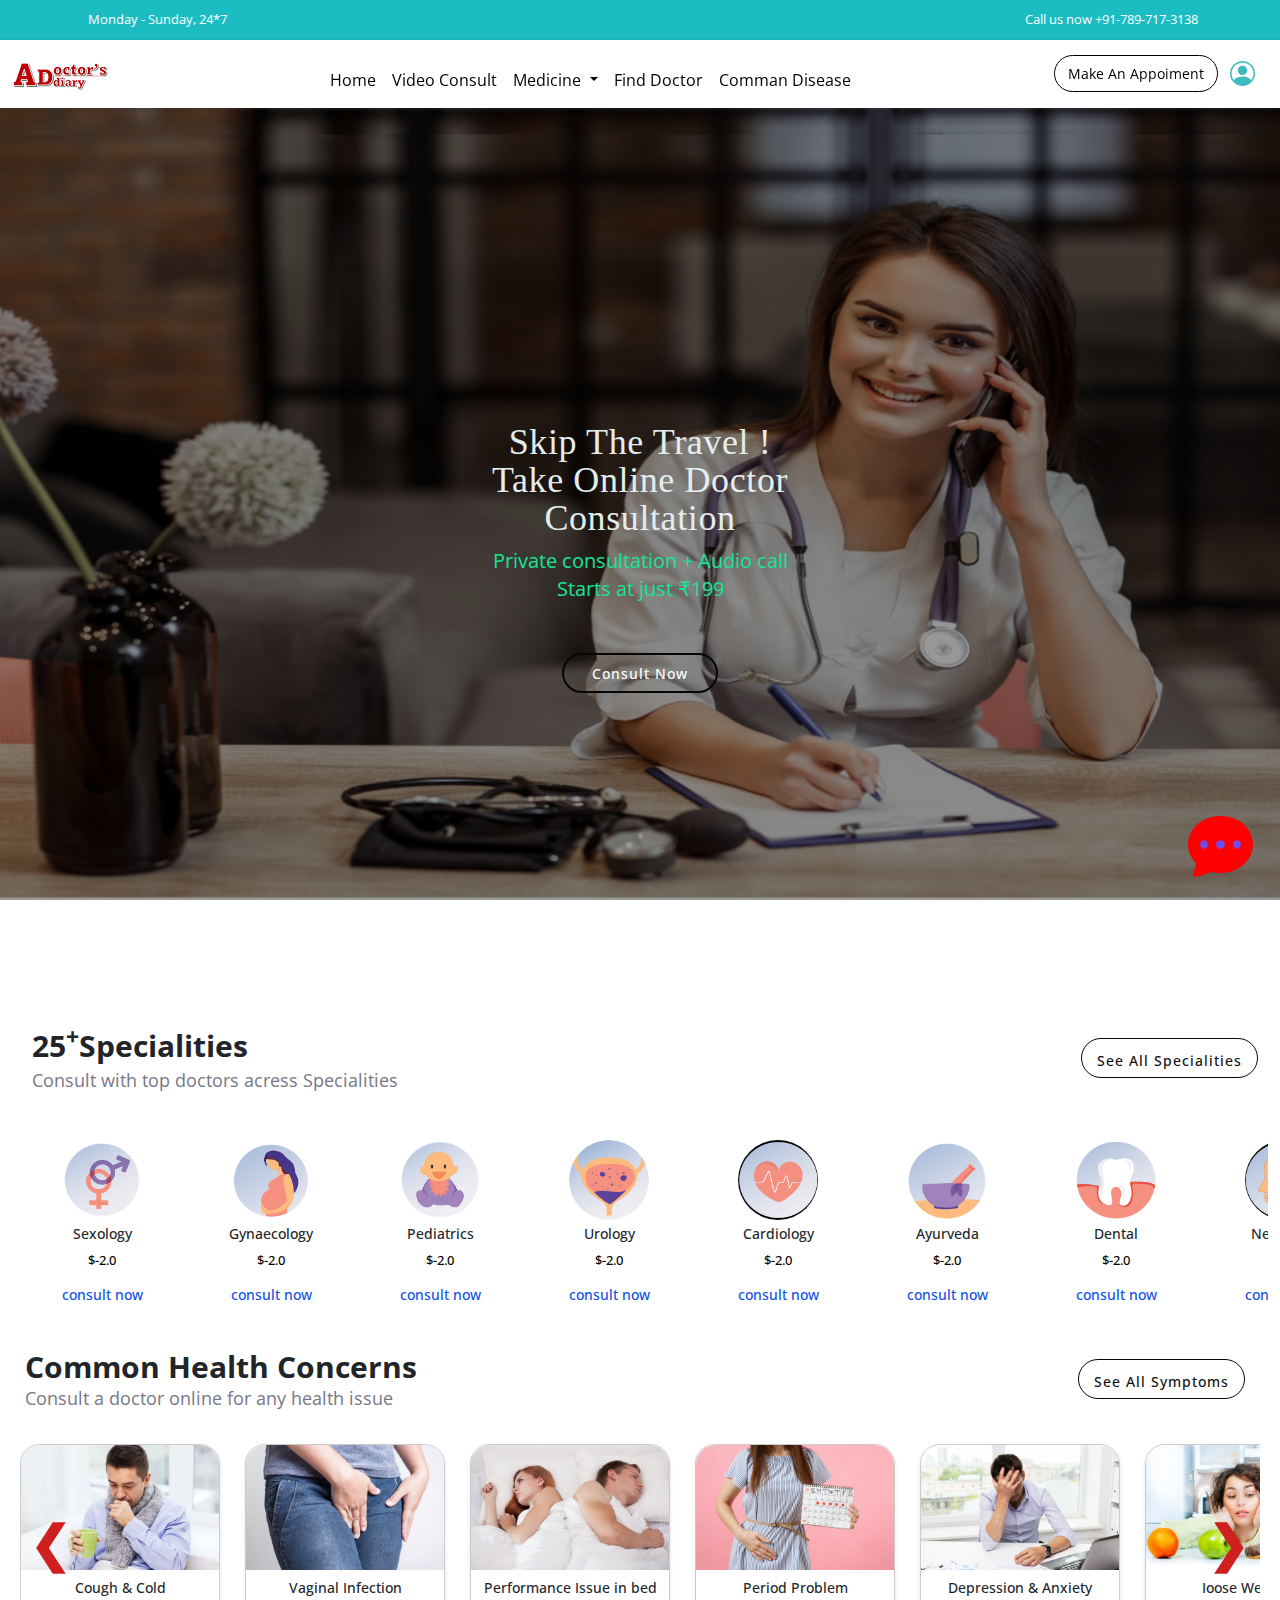
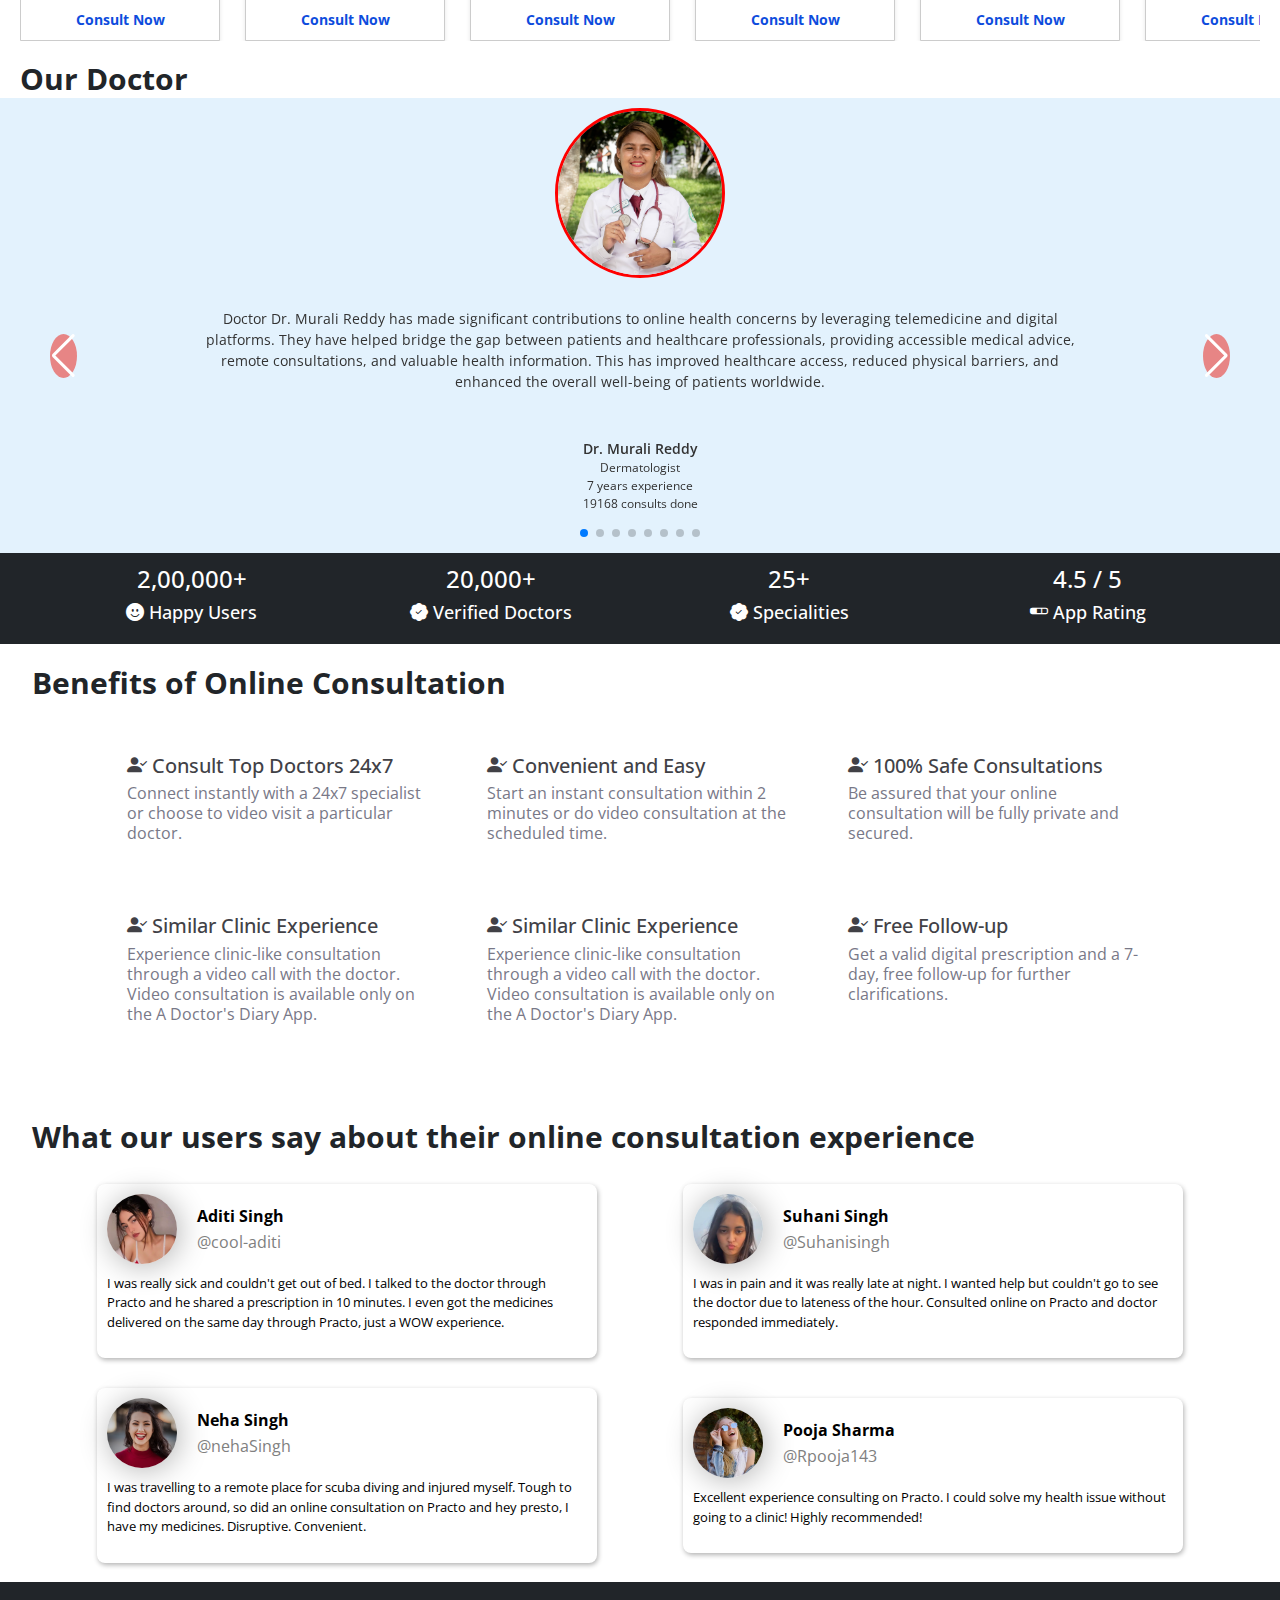
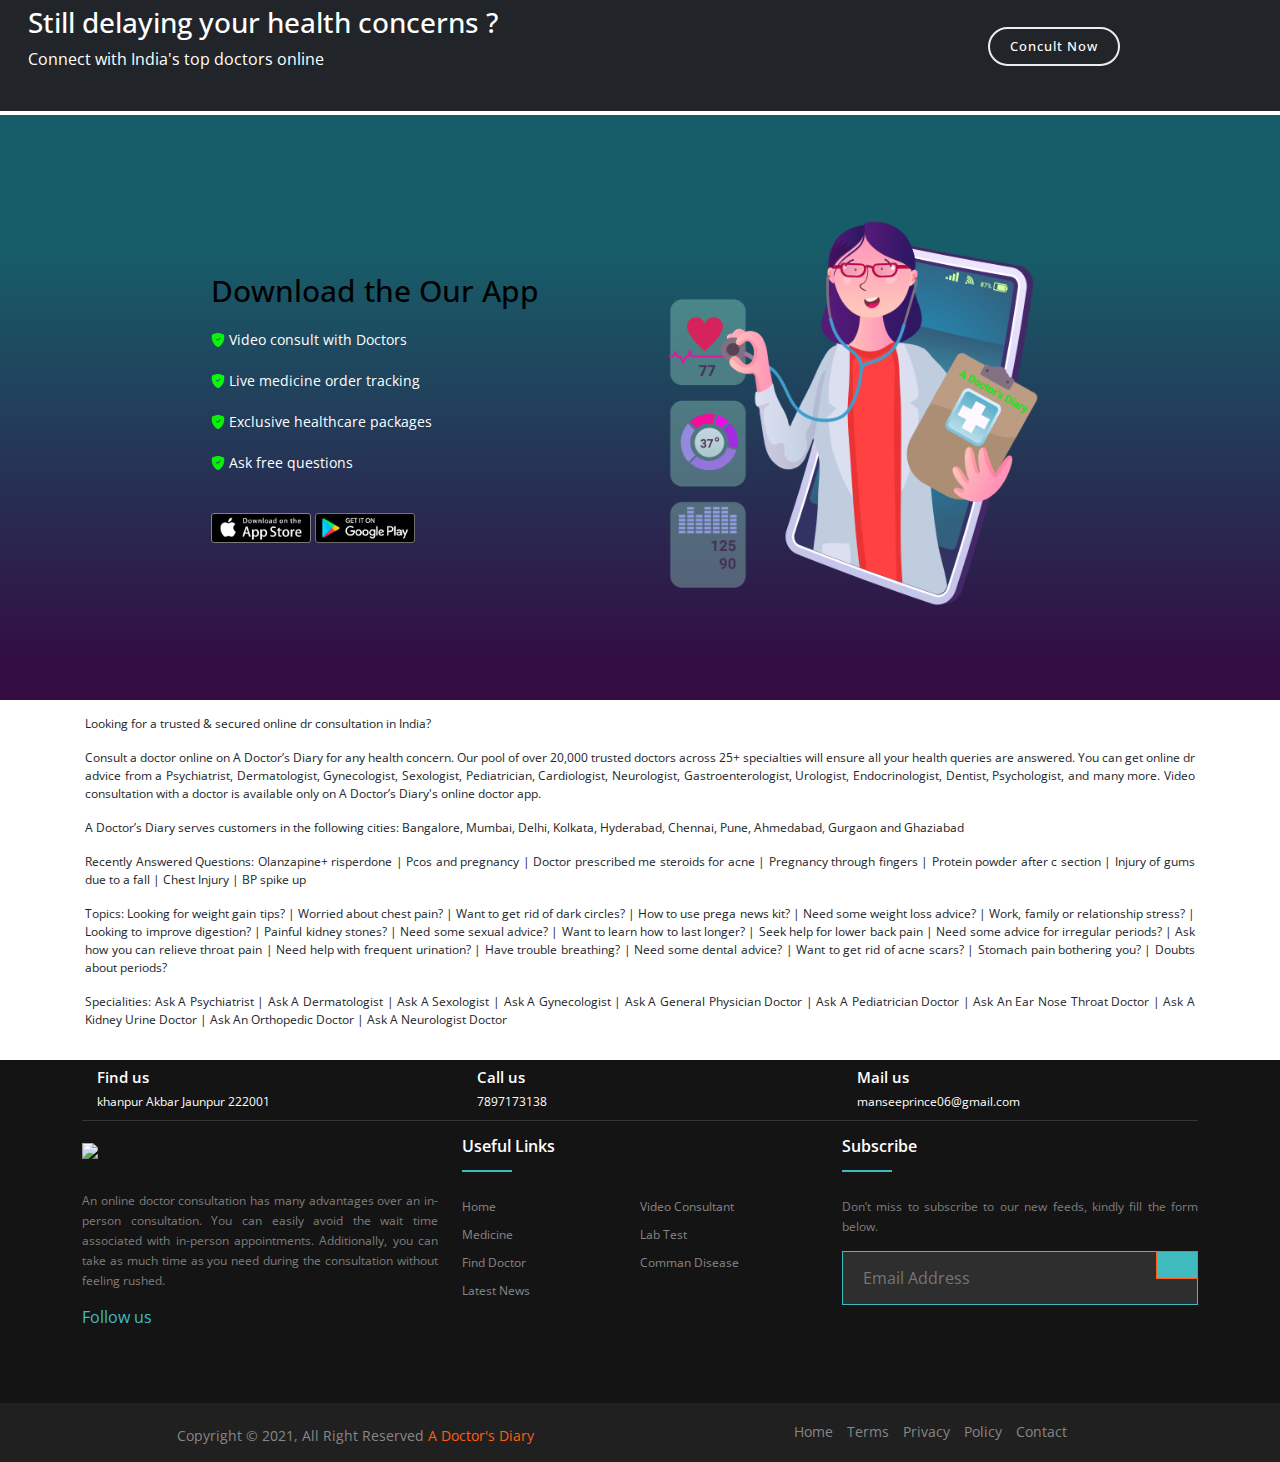
==== commit 3f79fbee: "why still delaying add section" ====
--- a/index.html
+++ b/index.html
@@ -70,7 +70,7 @@
                                 Medicine
                             </a>
                             <ul class="dropdown-menu" aria-labelledby="navbarDropdown">
-                                <li><a class="dropdown-item" href="#">Order Medicine</a></li>
+                                <li><a class="dropdown-item" href="../Doctor's Pharmacy/index.html">Order Medicine</a></li>
                                 <li><a class="dropdown-item" href="#">Medicine Detail</a></li>
                                 <li>
                                     <hr class="dropdown-divider">
@@ -716,7 +716,27 @@
 
 
         <!--------------------------------------------------------------------- why delay start------------------------------------------------------------------------------ -->
-
+          <div class="container-fluid bg-dark">
+            <div class="container m-1">
+                <div class="row why-delay">
+                    <div class="col-md-6 col-sm-12 text-white my-4">
+                        <h3>Still delaying your health concerns ?
+                       </h3>
+                        <p>Connect with India's top doctors online</p>
+                    </div>
+                    <div class="col-md-4 col-sm-12 text-white my-4">
+                        <!-- <h3>Still delaying your health concerns ?
+                       </h3>
+                        <p>Connect with India's top doctors online</p> -->
+                    </div>
+
+
+                    <div class="col-md-2 col-sm-12 text-white  ">
+                        <a href="" class="btn_get_started-2">Concult Now</a>
+                    </div>
+                </div>
+            </div>
+          </div>
         <!---------------------------------------------------------------------- why delay end -------------------------------------------------------------------------------->
 
 
@@ -954,14 +974,14 @@
 
 
 
-        <!-- chatbot Start -->
+        <!------------------------------------------------------------- chatbot Start ------------------------------------------------------------------------>
         <button class="chatbot-toggler">
             <span class="material-symbols-rounded"><i class="bi bi-chat-dots-fill"></i></span>
             <span class="material-symbols-outlined"><i class="bi bi-x-circle-fill"></i></span>
         </button>
         <div class="chatbot">
             <header>
-                <h2>Chatbot</h2>
+                <h2>A Doctor's Diary Chatbot</h2>
                 <span class="close-btn material-symbols-outlined"><i class="bi bi-x-circle-fill"></i></span>
             </header>
             <ul class="chatbox">
@@ -975,7 +995,7 @@
                 <span id="send-btn" class="material-symbols-rounded">send</span>
             </div>
         </div>
-        <!-- chatbot End -->
+        <!----------------------------------------------------------------- chatbot End ------------------------------------------------------------------------->
 
 
 
--- a/css/style.css
+++ b/css/style.css
@@ -208,6 +208,7 @@
     background-color: transparent;
     color: #0e0e0e;
     height: 40px;
+
 }
 .btn_get_started:hover {
     background-color: #3fbbc0;
@@ -251,7 +252,7 @@
 .logos {
     overflow: hidden;
     padding: 20px 0;
-    background: white;
+    /* background: white; */
     white-space: nowrap;
     position: relative;
     /* margin-top: 100px; */
@@ -286,15 +287,17 @@
     margin-left: 15px;
     display: inline-block;
     animation: 10s slide infinite linear;
+    /* border: 2px solid red; */
 }
 
 .logos-slide img {
-    height: 70px;
-    width: 70px;
+    height: 80px;
+    width: 80px;
     /* margin: 0 20px; */
     border-radius: 50%;
     text-align: center;
     margin-bottom: 5px;
+    margin-left: 25px;
 }
 
 .logos-slide h1 {
@@ -325,12 +328,16 @@
 }
 
 .Specialities-Card {
-    width: 100px;
-    height: 140px;
+    width: 150px;
+    height: 180px;
     padding: 10px;
     border-radius: 10px;
     /* border: 2px solid red; */
-    box-shadow: rgba(17, 12, 46, 0.15) 0px 48px 100px 0px;
+    /* box-shadow: rgba(17, 12, 46, 0.15) 0px 48px 100px 0px; */
+}
+
+.Specialities-Card:hover {
+box-shadow: rgba(0, 0, 0, 0.1) 0px 4px 12px;
 }
 /* < !----------------------------- top speciality card container End --------------------------------------------------------------------------------> */
 
@@ -640,13 +647,13 @@
     width: 100%;
     margin-top: 10px;
     /* border: 2px solid red; */
-    box-shadow: rgba(149, 157, 165, 0.2) 0px 8px 24px;
+  
 }
 
 .full-boxer-review {
     display: flex;
     flex-wrap: wrap;
-    justify-content: center;
+    justify-content: space-between;
     align-items: center;
     width: 100%;
     /* border: 2px solid red; */
@@ -661,7 +668,7 @@
 }
 
 .comment-box-review:hover {
-    margin-top: 12px;
+    box-shadow: rgba(149, 157, 165, 0.2) 0px 8px 24px;
 }
 
 .comment-box-review {
@@ -726,7 +733,29 @@
 
 
 /* < !----------------------------------------why-stil-delay start------------------------------------------------------------------------------ --> */
-
+ .btn_get_started-2 {
+     font-weight: 500;
+     font-size: var(--FontSize13);
+     letter-spacing: 1px;
+     display: inline-block;
+     padding: 8px 20px;
+     border-radius: 50px;
+     margin: 10px;
+     border: 2px solid #f1ecec;
+     background-color: transparent;
+     color: #fff;
+ }
+
+ .btn_get_started-2:hover {
+     background-color: #3fbbc0;
+     border: 2px solid #e7e9e9;
+     color:#fff;
+ }
+
+ .why-delay{
+    display: flex;
+    align-items: center;
+ }
 /* < !---------------------------------------why-stil-delay end --------------------------------------------------------------------------------> */
 
 
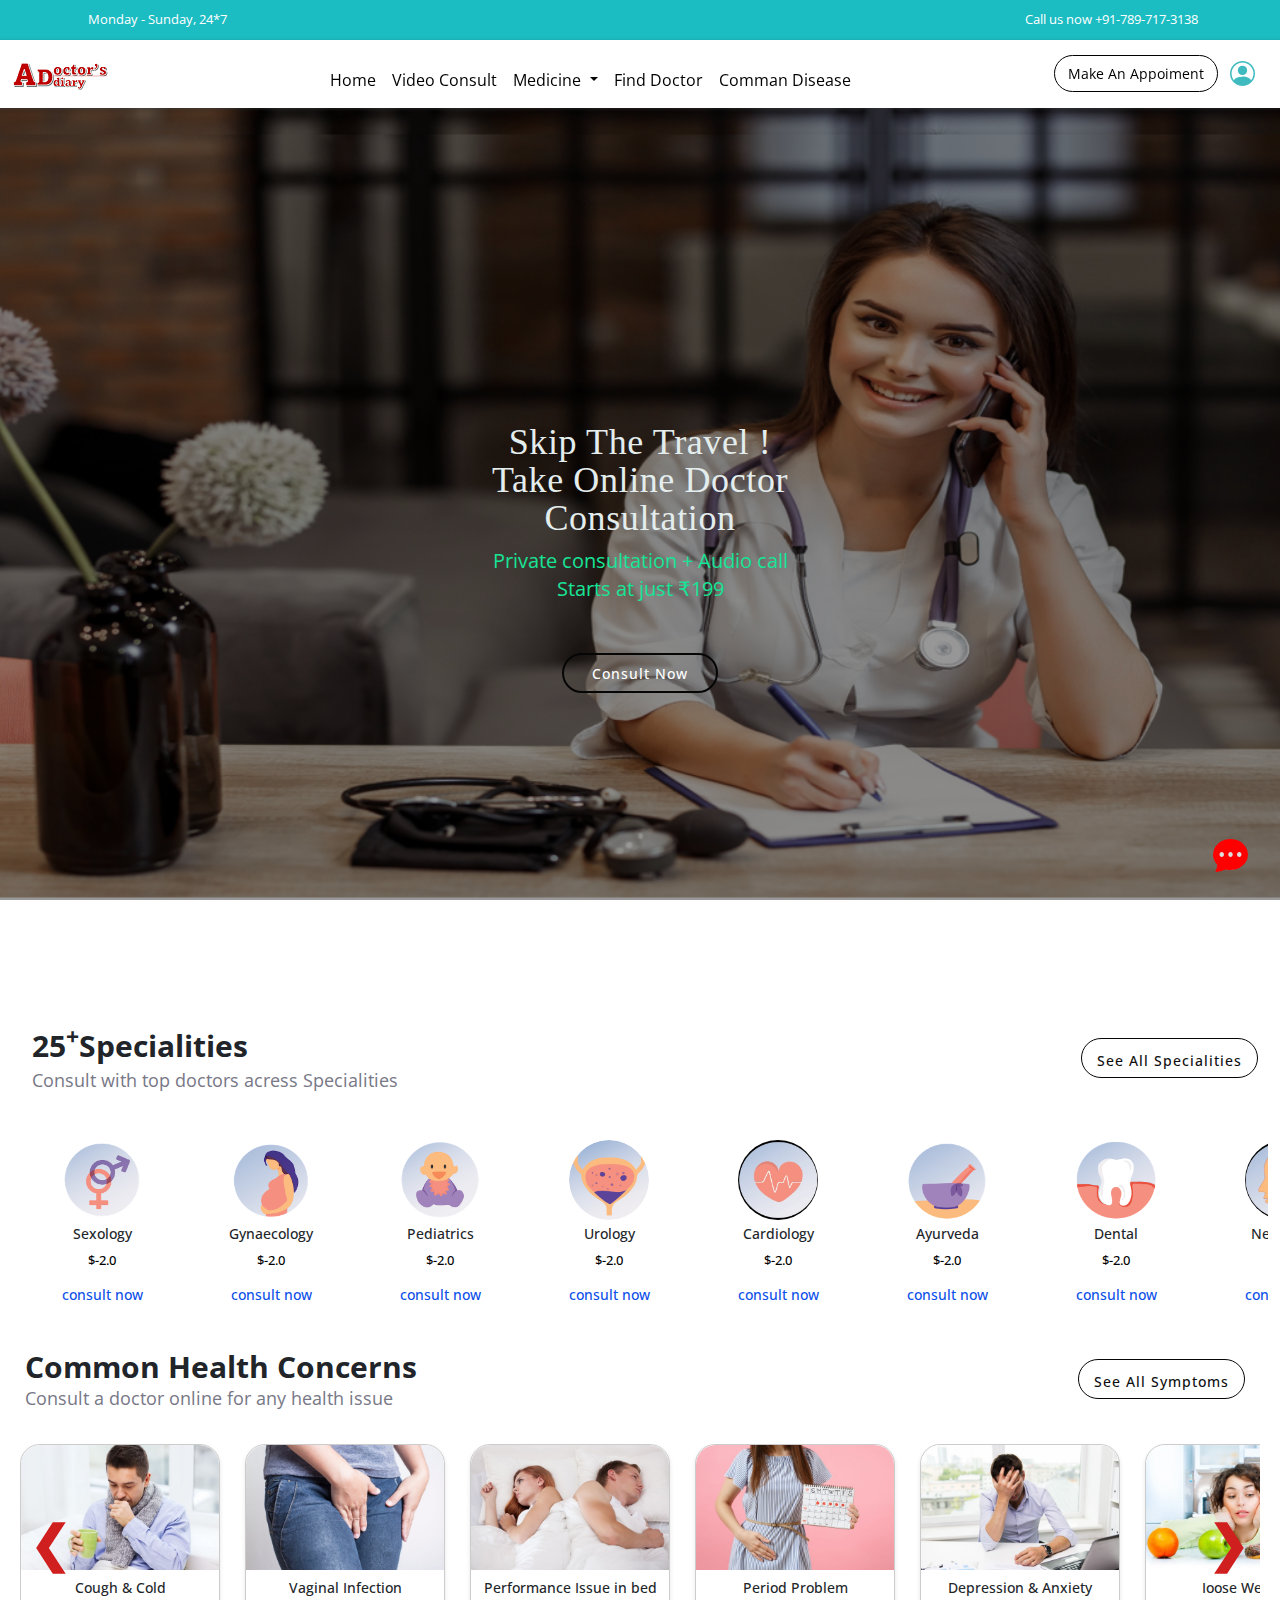
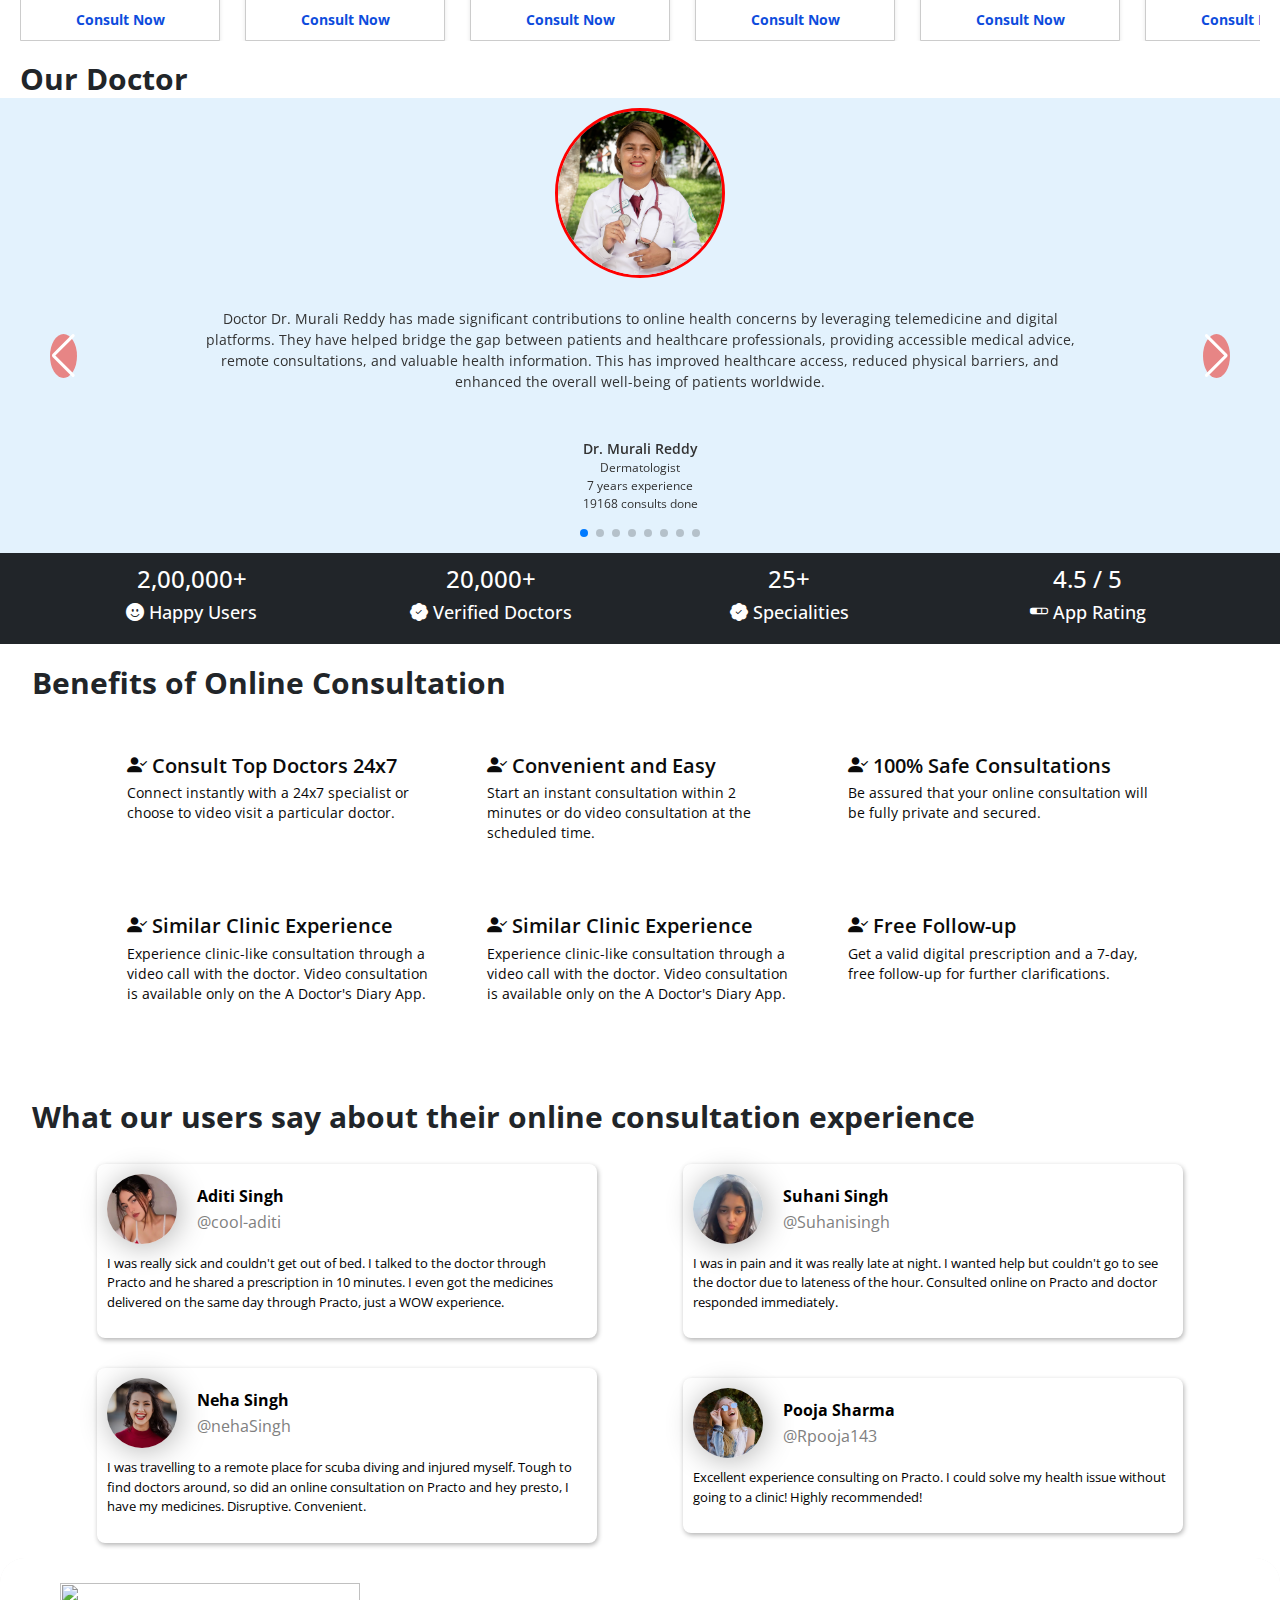
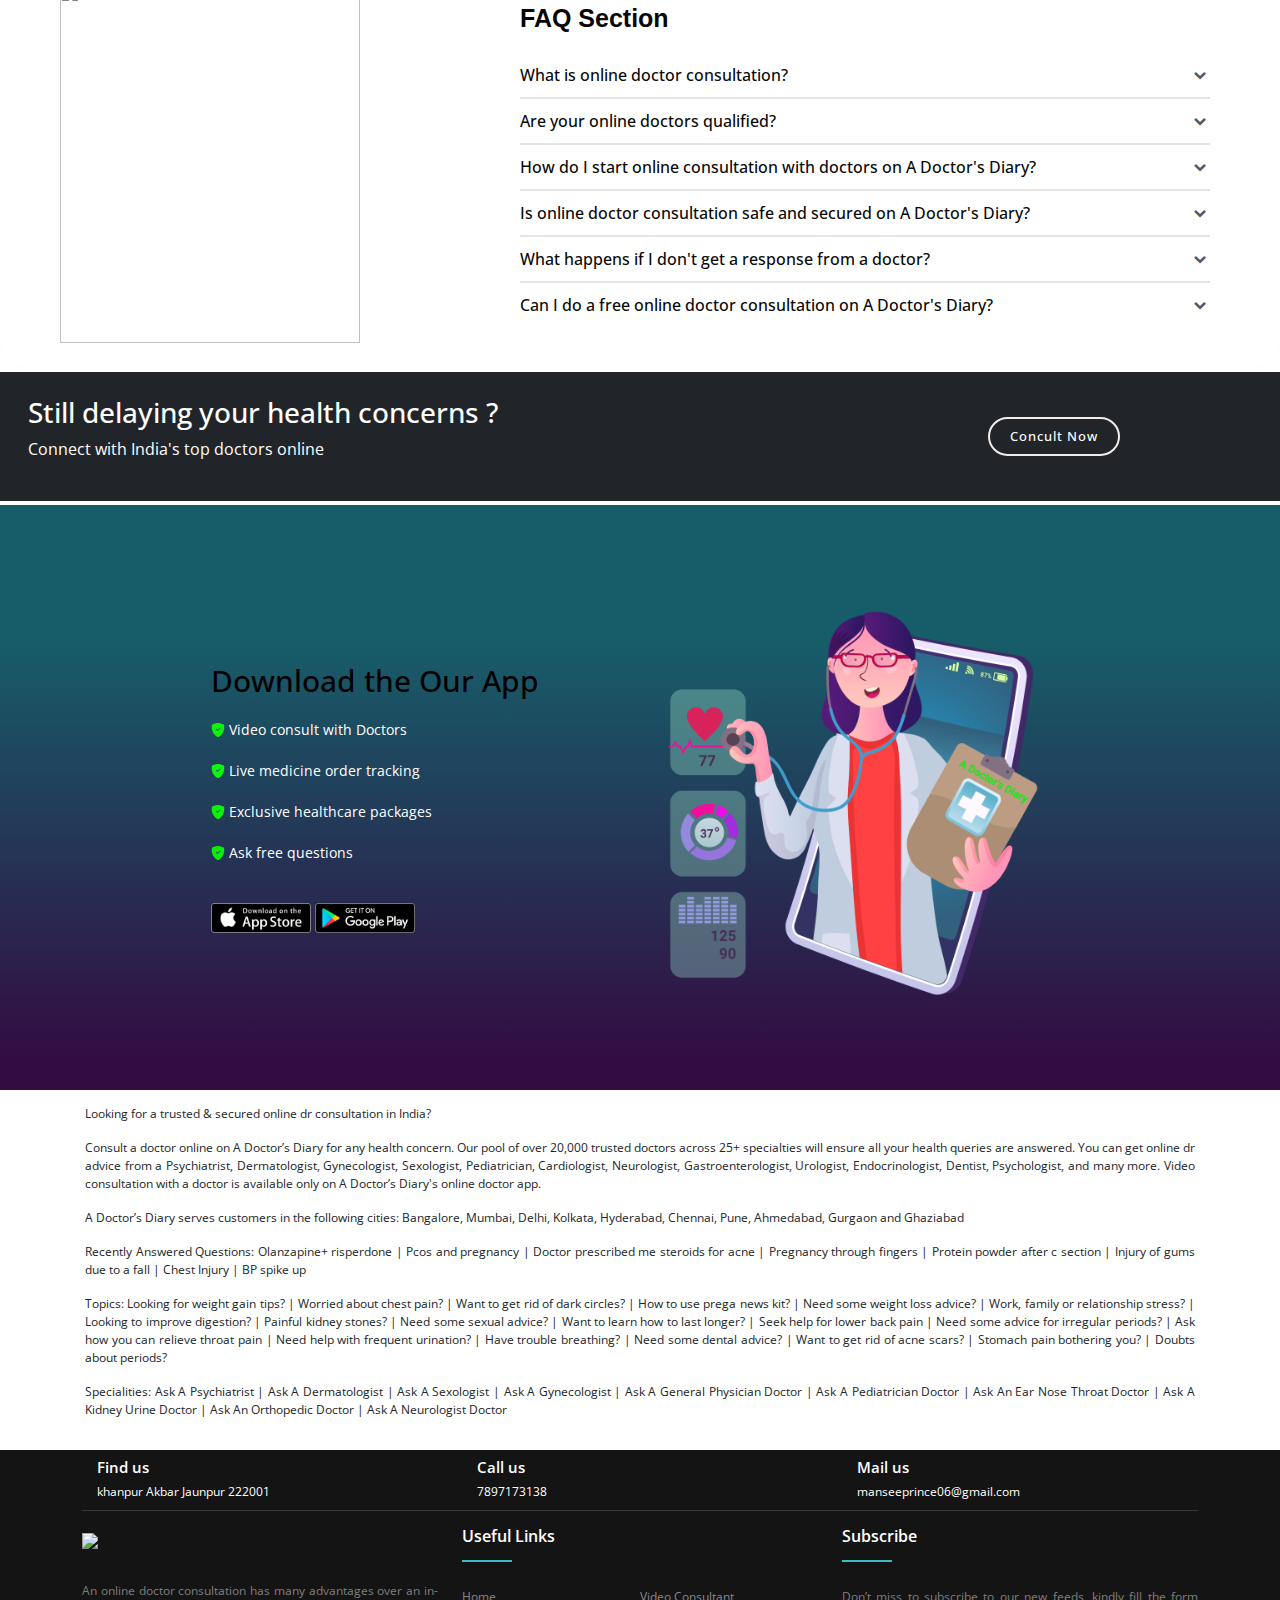
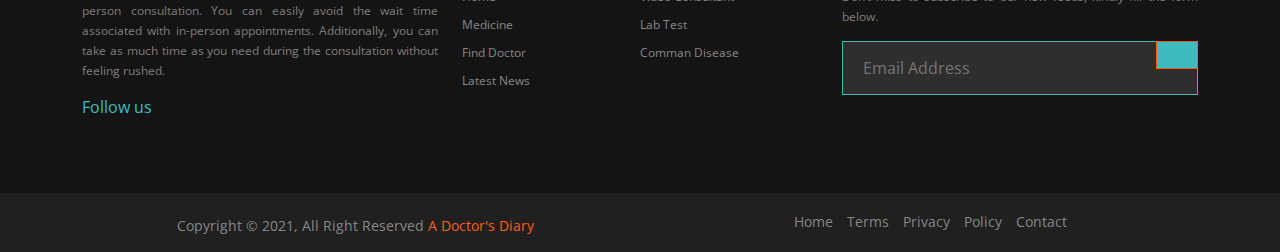
==== commit e4bcca37: "add faq section" ====
--- a/index.html
+++ b/index.html
@@ -710,7 +710,119 @@
 
 
         <!--------------------------------------------------------------------- faq section start -------------------------------------------------------------------------------->
-
+<div class="faq-body">
+    <div class="accordion">
+        <div class="image-box">
+            <img src="./image/faq/31057.jpg" alt="">
+        </div>
+        <div class="accordion-text">
+            <div class="title">FAQ Section</div>
+            <ul class="faq-text">
+                <li>
+                    <div class="question-arrow">
+                        <span class="question">What is online doctor consultation?
+                        </span>
+                        <i class="bx bxs-chevron-down arrow"></i>
+                    </div>
+                    <p>Online doctor consultation or online medical consultation
+                        is a method to connect patients and doctors virtually. It is
+                        a convenient and easy way to get online doctor advice
+                        using doctor apps or telemedicine apps or platforms, and
+                        the internet.</p>
+                    <span class="line"></span>
+                </li>
+
+                <li>
+                    <div class="question-arrow">
+                        <span class="question">Are your online doctors qualified?
+                        </span>
+                        <i class="bx bxs-chevron-down arrow"></i>
+                    </div>
+                    <p>We follow a strict verification process for every doctor
+                        providing online medical services on A Doctor's Diary. Our team
+                        manually verifies necessary documents, registrations, and
+                        certifications for every doctor.</p>
+                    <span class="line"></span>
+                </li>
+
+                <li>
+                    <div class="question-arrow">
+                        <span class="question">How do I start online consultation with doctors on A Doctor's Diary?
+
+                        </span>
+                        <i class="bx bxs-chevron-down arrow"></i>
+                    </div>
+                    <p>Starting an online doctor consultation is very simple on
+                        A Doctor's Diary. Follow these 4 simple steps: <br>
+                        • Choose your health concern <br>
+                        • Connect with a doctor within 2 minutes <br>
+                        • Ask your queries to the doctor via audio or video call <br>
+                        • Get a valid online doctor prescription and a 3-day free <br>
+                        online doctor consultation.</p>
+                    <span class="line"></span>
+                </li>
+
+                <li>
+                    <div class="question-arrow">
+                        <span class="question">Is online doctor consultation safe and secured on A Doctor's Diary?
+                        </span>
+                        <i class="bx bxs-chevron-down arrow"></i>
+                    </div>
+                    <p>The privacy of our patients is critical to us, and thus, we
+                        are compliant with industry standards like ISO 27001.
+                        Rest assured that your online consultation with a doctor
+                        is completely safe and secured with 256-bit encryption..</p>
+                    <span class="line"></span>
+                </li>
+
+                <li>
+                    <div class="question-arrow">
+                        <span class="question">What happens if I don't get a response from a doctor?
+                        </span>
+                        <i class="bx bxs-chevron-down arrow"></i>
+                    </div>
+                    <p>In the unlikely event that an online doctor does not
+                        respond, you will be entitled to a 100% refund.</p>
+                    <span class="line"></span>
+                </li>
+
+                <li>
+                    <div class="question-arrow">
+                        <span class="question">Can I do a free online doctor consultation on A Doctor's Diary?
+                        </span>
+                        <i class="bx bxs-chevron-down arrow"></i>
+                    </div>
+                    <p>Avail a free online consultation with top doctors in India
+                        during the India Health Hour.
+                        Click here for more details.
+                        We have the free questions service available on our
+                        health app only. Ask a question and get free online
+                        medical advice within 24 to 48 hours.</p>
+                    <span class="line"></span>
+                </li>
+                <!-- 
+        <li>
+          <div class="question-arrow">
+            <span class="question">Software you use for video editing?</span>
+            <i class="bx bxs-chevron-down arrow"></i>
+          </div>
+          <p>Lorem ipsum dolor sit amet, consectetur adipisicing elit. Saepe, repudiandae!</p>
+          <span class="line"></span>
+        </li>
+
+        <li>
+          <div class="question-arrow">
+            <span class="question">Software you use for video editing?</span>
+            <i class="bx bxs-chevron-down arrow"></i>
+          </div>
+          <p>Lorem ipsum dolor sit amet, consectetur adipisicing elit. Saepe, repudiandae!</p>
+          <span class="line"></span>
+        </li> -->
+
+            </ul>
+        </div>
+    </div>
+</div>
         <!-- -------------------------------------------------------------------faq section end -------------------------------------------------------------------------------->
 
 
--- a/css/style.css
+++ b/css/style.css
@@ -617,12 +617,13 @@
 .benifit-card h3 {
     font-size: var(--FontSize20);
     line-height: 20px;
-    color: #414146;
+    font-weight: 600;
+    color: #0b0b0b;
 }
 
 .benifit-card p {
-    font-size: 16px;
-    color: #787887;
+    font-size: 14px;
+    color: #080808;
     opacity: 1;
     line-height: 20px;
 }
@@ -727,7 +728,175 @@
 /* < !------------------------------------- testimonial card End------------------------------------------------------------------------------ --> */
 
 /* < !-------------------------------------- faq section start --------------------------------------------------------------------------------> */
-
+/* Google Font CDN Link */
+@import url('https://fonts.googleapis.com/css2?family=Poppins:wght@200;300;400;500;600;700&display=swap');
+@import url('https://fonts.googleapis.com/css2?family=Fira+Sans:wght@500;600&display=swap');
+
+.faq-body {
+    display: flex;
+    align-items: center;
+    justify-content: center;
+    /* min-height: 80vh; */
+    background: #f3f2f3;
+    border-radius: 25px;
+}
+
+::selection {
+    background: #7d2ae8;
+    color: #fff;
+}
+
+.accordion {
+    display: flex;
+    width: 1010px;
+    width: 100%;
+    align-items: center;
+    justify-content: space-between;
+    background: #fff;
+    border-radius: 25px;
+    padding: 25px 70px 25px 60px;
+    /* border: 2px solid red; */
+}
+
+.accordion .image-box {
+    height: 360px;
+    width: 300px;
+}
+
+.accordion .image-box img {
+    height: 100%;
+    width: 100%;
+    object-fit: contain;
+}
+
+.accordion .accordion-text {
+    width: 60%;
+}
+
+.accordion .accordion-text .title {
+    font-size: 25px;
+    font-weight: 600;
+    color: #060606;
+    font-family: 'Fira Sans', sans-serif;
+}
+
+.accordion .accordion-text .faq-text {
+    margin-top: 25px;
+    height: 263px;
+    overflow-y: auto;
+}
+
+.faq-text::-webkit-scrollbar {
+    display: none;
+}
+
+.accordion .accordion-text li {
+    list-style: none;
+    cursor: pointer;
+}
+
+.accordion-text li .question-arrow {
+    display: flex;
+    align-items: center;
+    justify-content: space-between;
+}
+
+.accordion-text li .question-arrow .question {
+    font-size: 16px;
+    font-weight: 500;
+    color: #070707;
+    transition: all 0.3s ease;
+}
+
+.accordion-text li .question-arrow .arrow {
+    font-size: 20px;
+    color: #595959;
+    transition: all 0.3s ease;
+}
+
+.accordion-text li.showAnswer .question-arrow .arrow {
+    transform: rotate(-180deg);
+}
+
+.accordion-text li:hover .question-arrow .question,
+.accordion-text li:hover .question-arrow .arrow {
+    color: #7d2ae8;
+}
+
+.accordion-text li.showAnswer .question-arrow .question,
+.accordion-text li.showAnswer .question-arrow .arrow {
+    color: #7d2ae8;
+}
+
+.accordion-text li .line {
+    display: block;
+    height: 2px;
+    width: 100%;
+    margin: 10px 0;
+    background: rgba(0, 0, 0, 0.1);
+}
+
+.accordion-text li p {
+    width: 92%;
+    font-size: 13px;
+    font-weight: 500;
+    color: #595959;
+    display: none;
+}
+
+.accordion-text li.showAnswer p {
+    display: block;
+}
+
+@media (max-width: 994px) {
+    body {
+        padding: 40px 20px;
+    }
+
+    .accordion {
+        max-width: 100%;
+        padding: 45px 60px 45px 60px;
+    }
+
+    .accordion .image-box {
+        height: 360px;
+        width: 220px;
+    }
+
+    .accordion .accordion-text {
+        width: 63%;
+    }
+}
+
+@media (max-width: 820px) {
+    .accordion {
+        flex-direction: column;
+    }
+
+    .accordion .image-box {
+        height: 360px;
+        width: 300px;
+        background: #7d2ae8;
+        width: 100%;
+        border-radius: 25px;
+        padding: 30px;
+    }
+
+    .accordion .accordion-text {
+        width: 100%;
+        margin-top: 30px;
+    }
+}
+
+@media (max-width: 538px) {
+    .accordion {
+        padding: 25px;
+    }
+
+    .accordion-text li p {
+        width: 98%;
+    }
+}
 /* < !-- -------------------------------------faq section end --------------------------------------------------------------------------------> */
 
 
--- a/css/chatbot.css
+++ b/css/chatbot.css
@@ -5,27 +5,27 @@
     right: 35px;
     outline: none;
     border: none;
-    height: 50px;
-    width: 50px;
+    height: 30px;
+    width: 30px;
     display: flex;
     cursor: pointer;
     align-items: center;
     justify-content: center;
     border-radius: 50%;
-    background: #724ae8;
+    background: #dededf;
     transition: all 0.2s ease;
     z-index: 44656;
 
 }
 
 
-.material-symbols-outlined i{
-     font-size: 50px;
+/* .material-symbols-outlined i{
+     font-size: 5px;
      color: aqua;
 
-}
+} */
 .material-symbols-rounded i {
-    font-size: 65px;
+    font-size: 35px;
         color: rgb(255, 0, 0);
         background-color: transparent;
 }
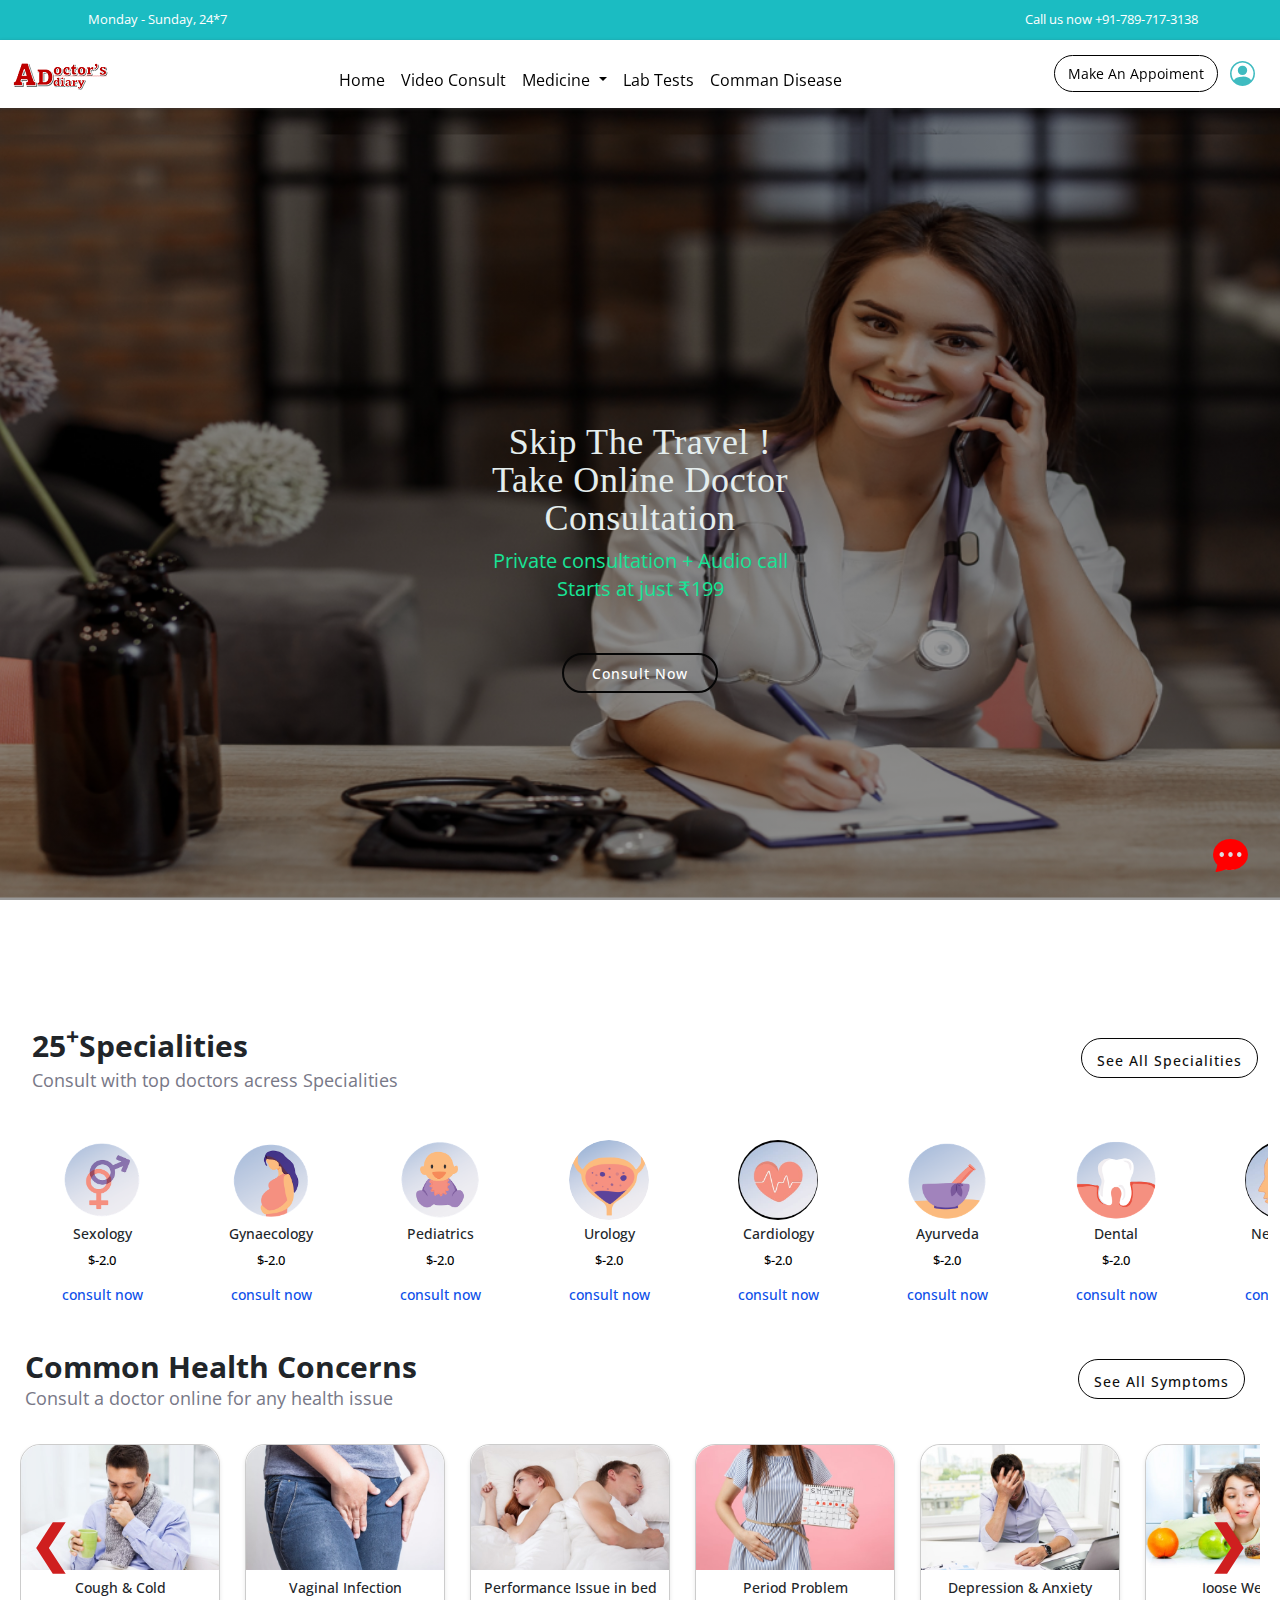
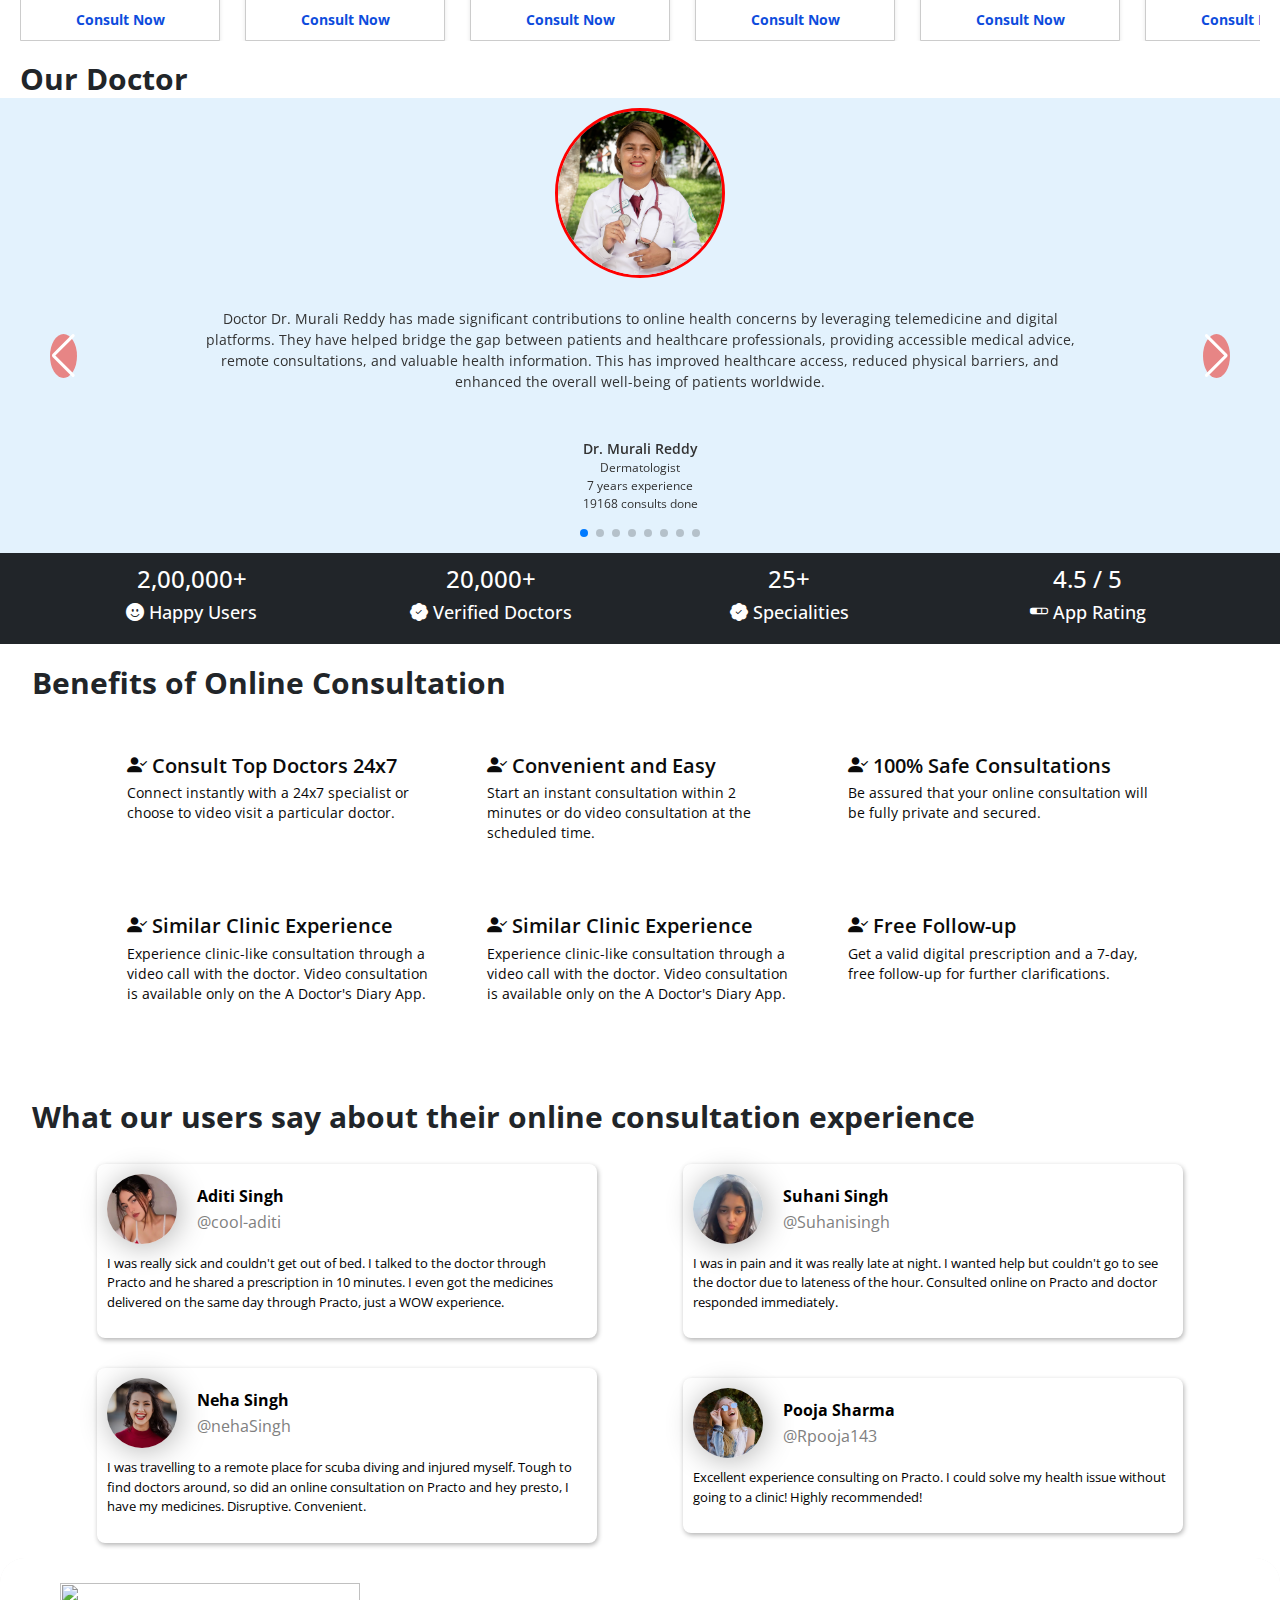
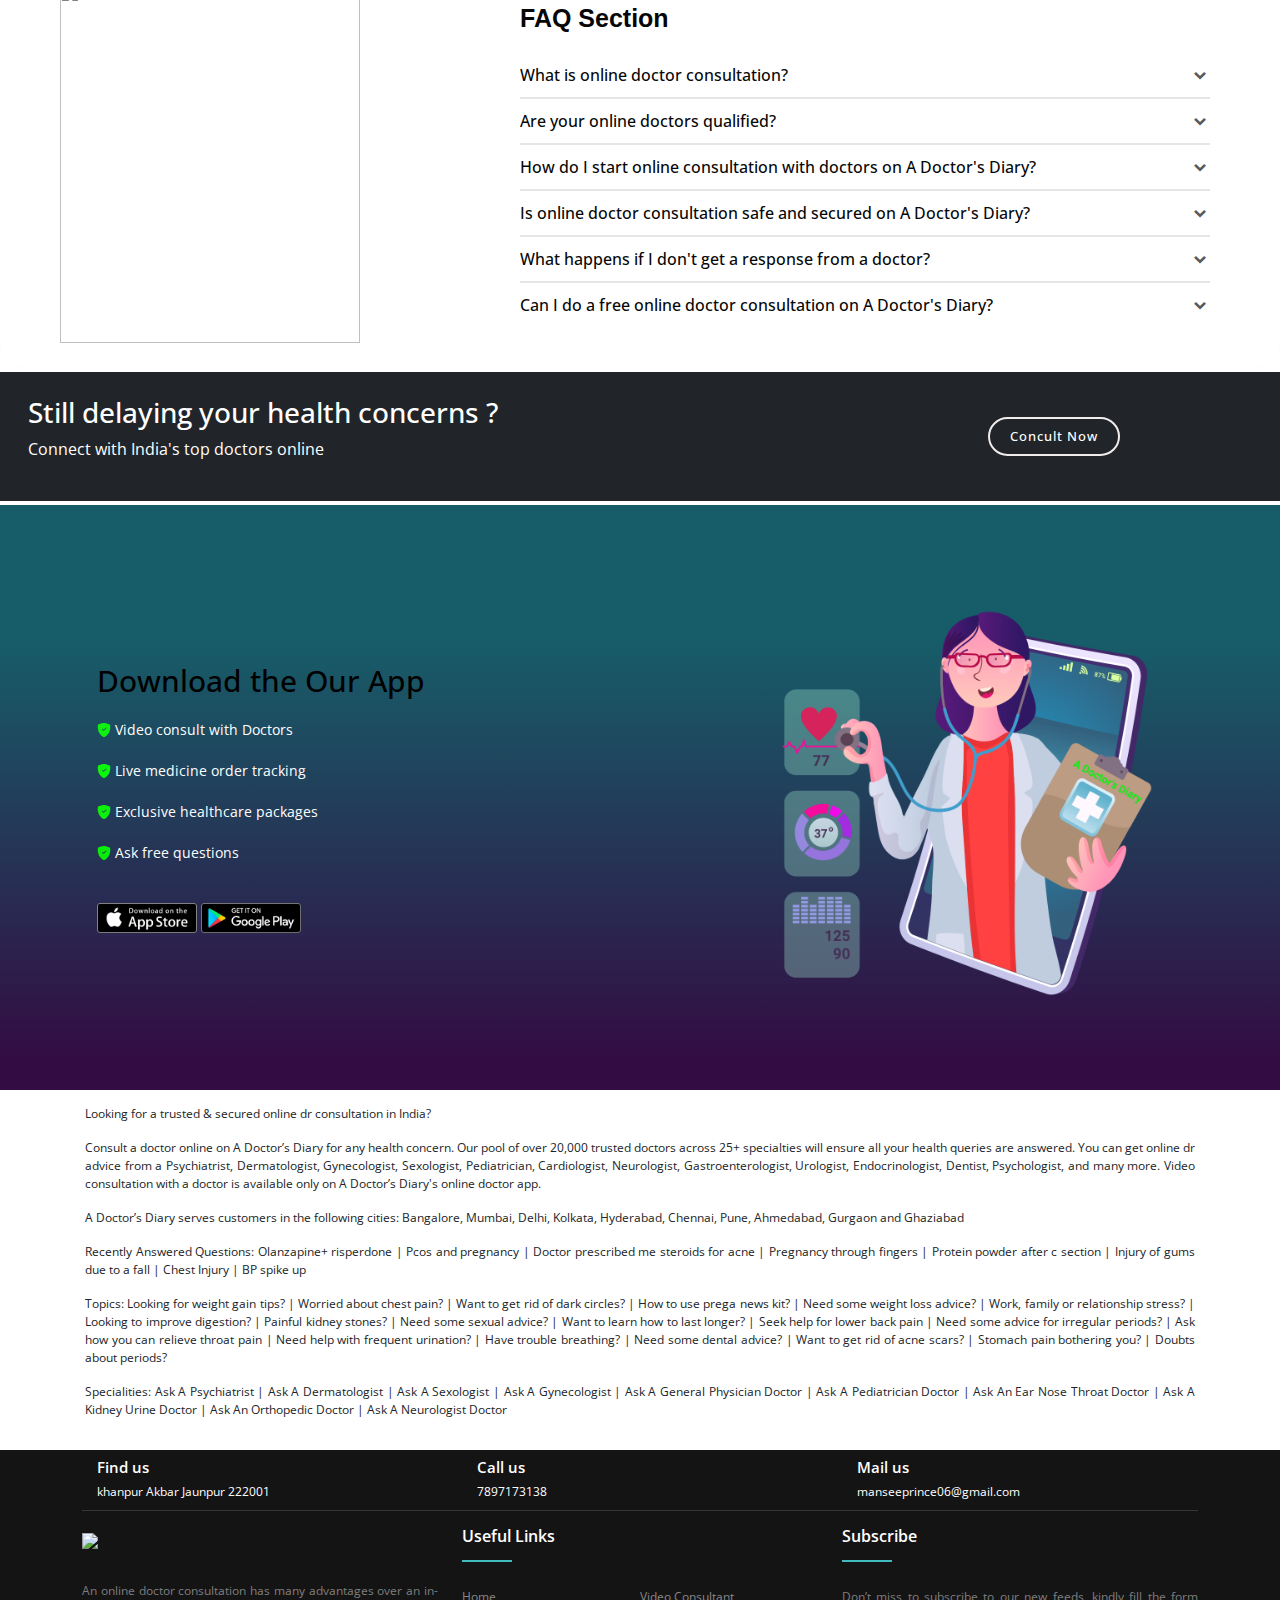
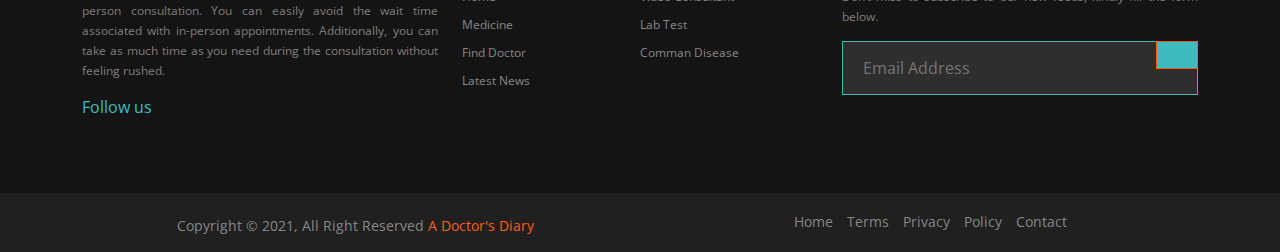
==== commit d6280a26: "add lab test section" ====
--- a/index.html
+++ b/index.html
@@ -31,6 +31,8 @@
 
 <body>
     <div class="containerfluid">
+
+
         <!------------------------------------- topbar Start-------------------------------------------- -->
         <div id="topbar" class="d-flex align-items-center ">
             <div class="container d-flex align-items-center justify-content-center justify-content-md-between">
@@ -44,6 +46,7 @@
         </div>
         <!-------------------------------------- topbar end ------------------------------------------------------>
 
+        
         <!---------------------------------------navigation Start----------------------------------------------- ----->
         <nav class="navbar navbar-expand-lg navbar-light navbar2 ">
             <div class="container-fluid">
@@ -70,7 +73,7 @@
                                 Medicine
                             </a>
                             <ul class="dropdown-menu" aria-labelledby="navbarDropdown">
-                                <li><a class="dropdown-item" href="../Doctor's Pharmacy/index.html">Order Medicine</a></li>
+                                <li><a class="dropdown-item" href="medicine.html">Order Medicine</a></li>
                                 <li><a class="dropdown-item" href="#">Medicine Detail</a></li>
                                 <li>
                                     <hr class="dropdown-divider">
@@ -79,7 +82,7 @@
                             </ul>
                         </li>
                         <li class="nav-item">
-                            <a class="nav-link " href="#" tabindex="-1" aria-disabled="false">Find Doctor</a>
+                            <a class="nav-link " href="labtest.html" tabindex="-1" aria-disabled="false">Lab Tests</a>
                         </li>
                         <li class="nav-item">
                             <a class="nav-link" href="#">Comman Disease</a>
--- a/css/Download-app.css
+++ b/css/Download-app.css
@@ -25,7 +25,7 @@
 
 .hero-section-down {
     display: flex;
-    justify-content: space-evenly;
+    justify-content: space-between;
     align-items: center;
     height: 65vh;
     padding: 0 15px;
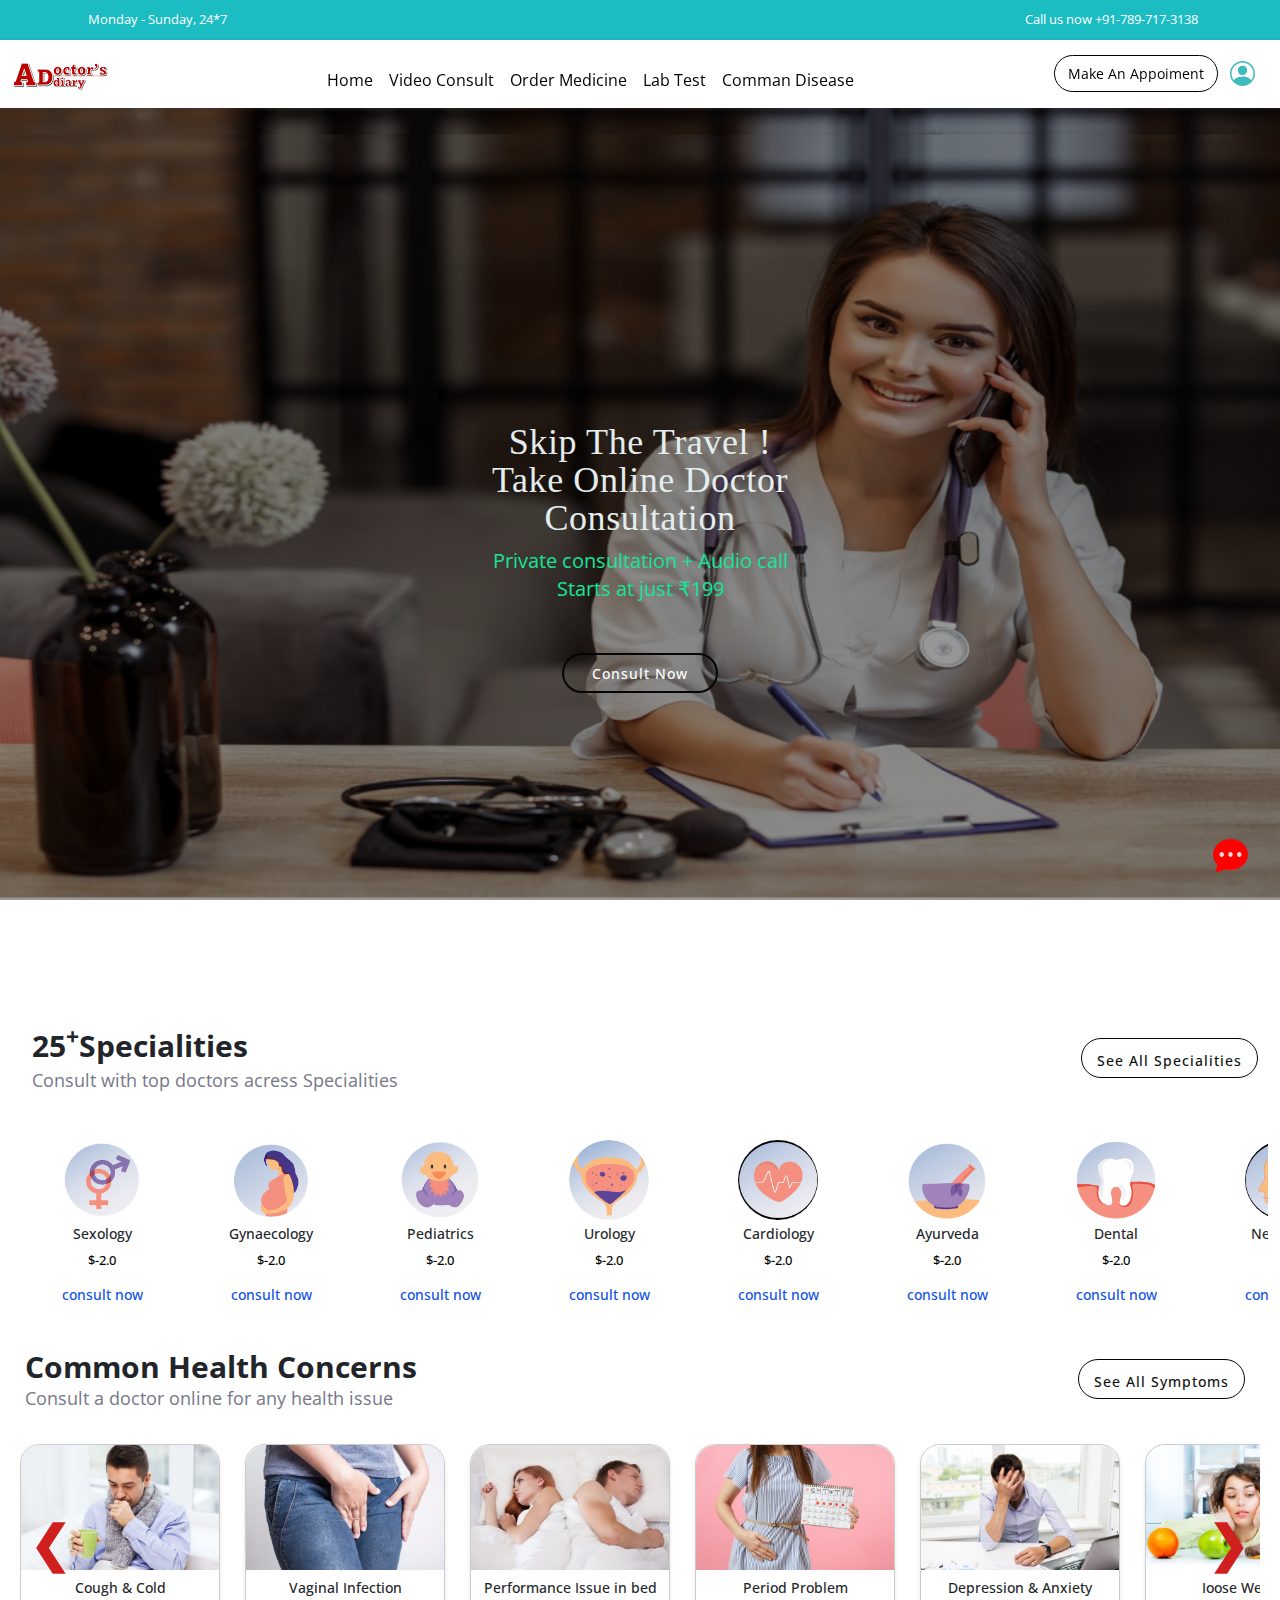
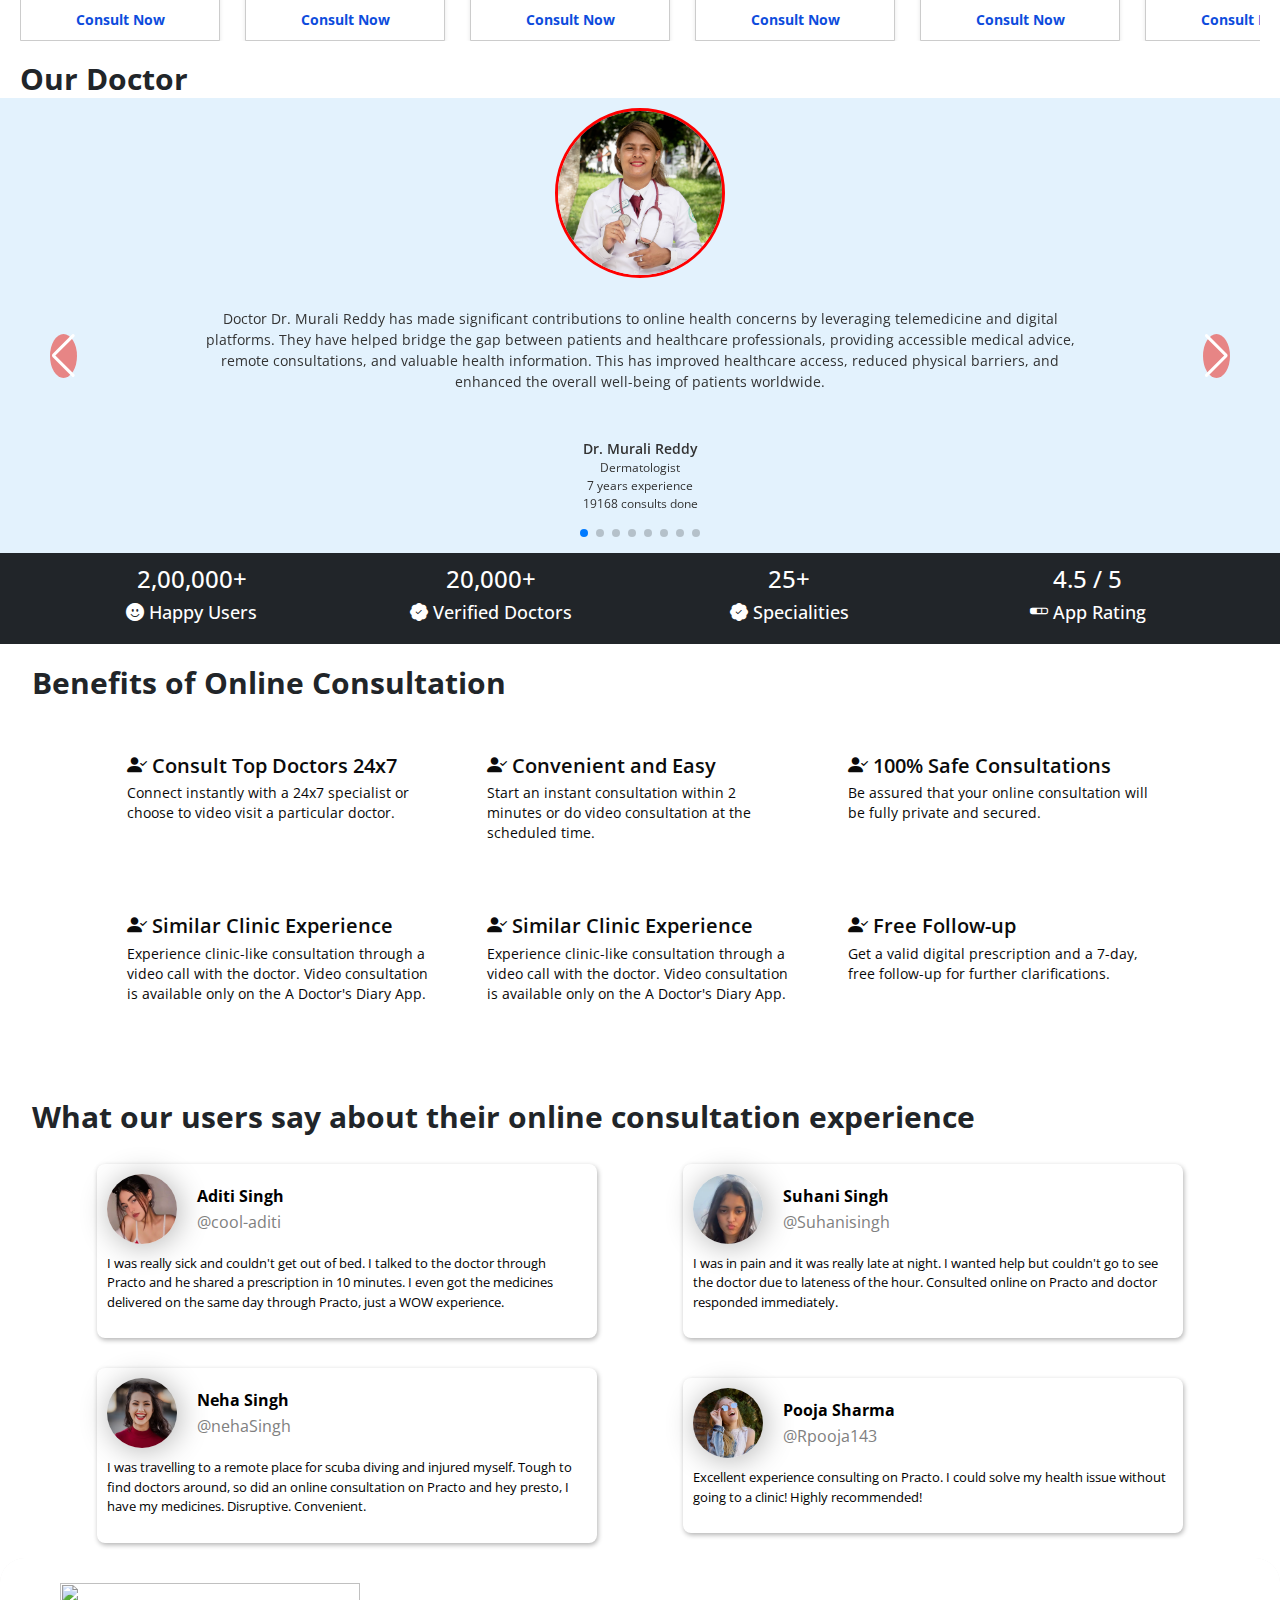
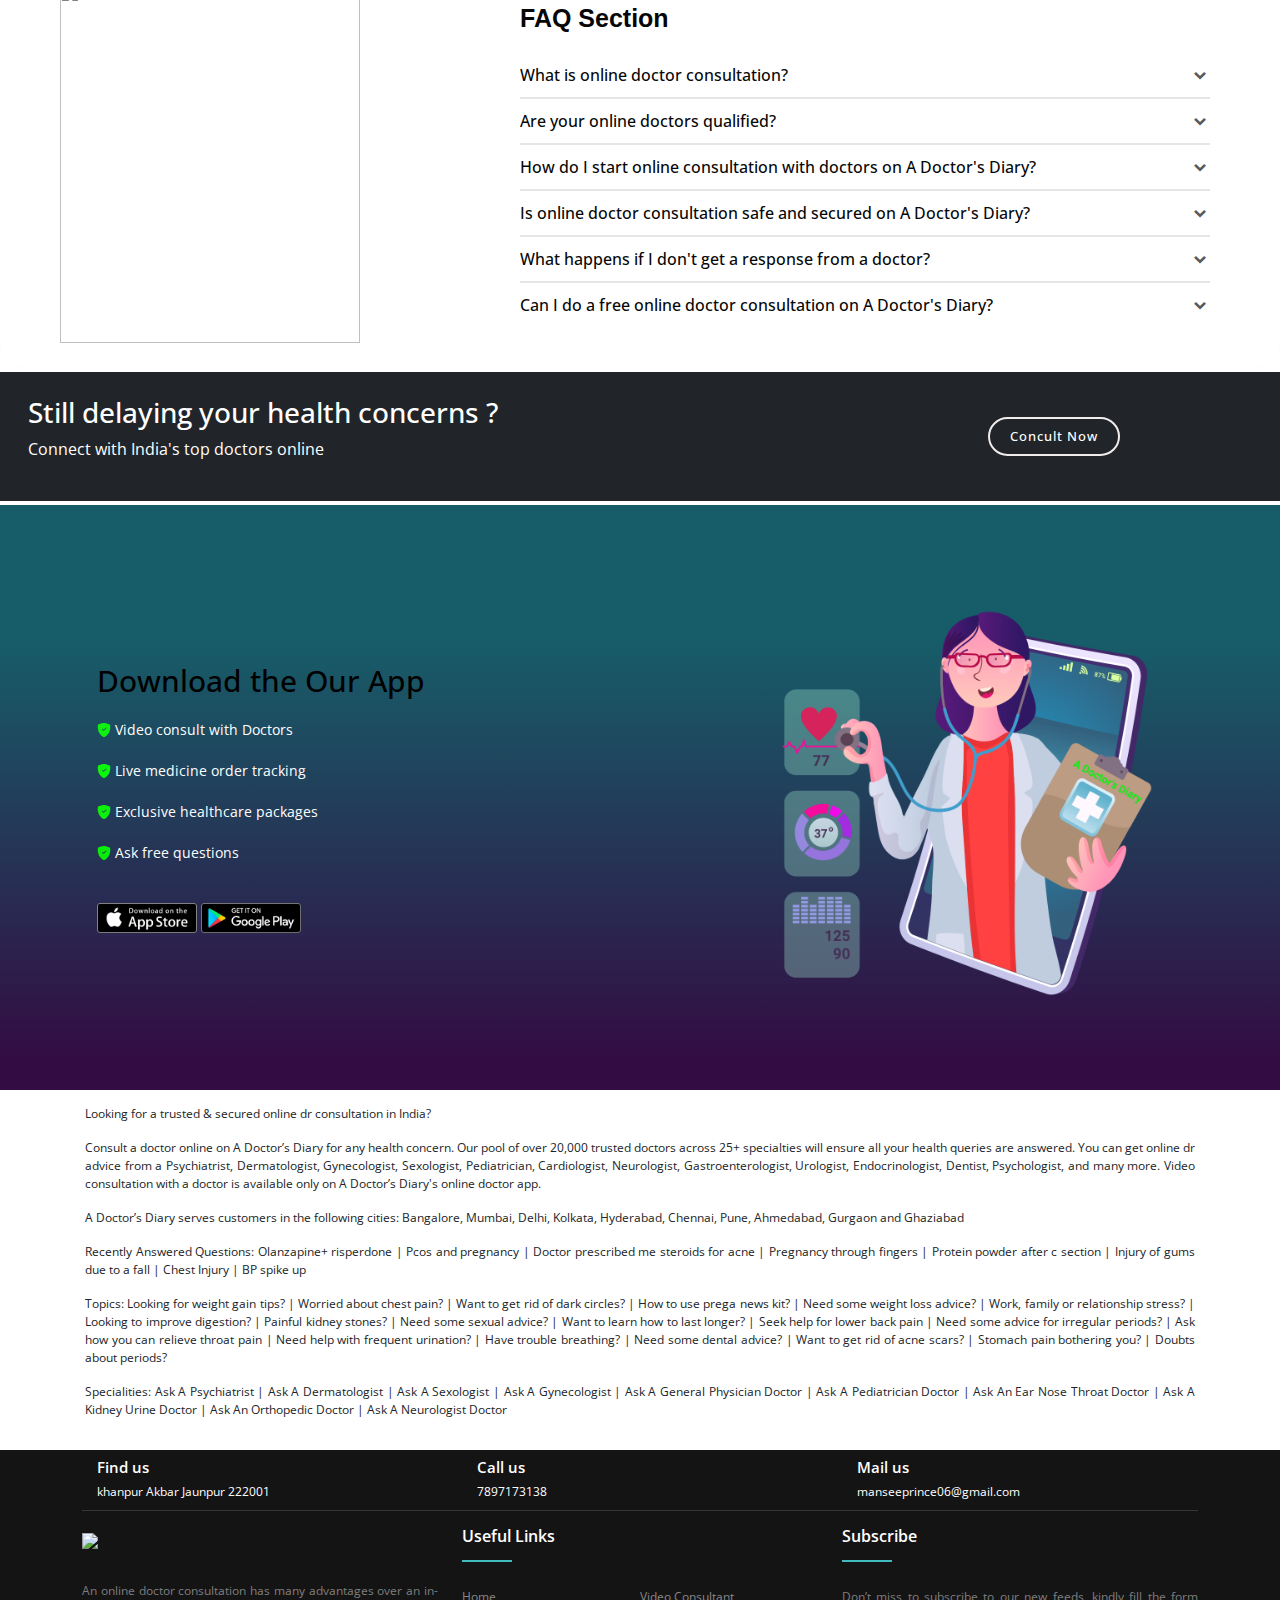
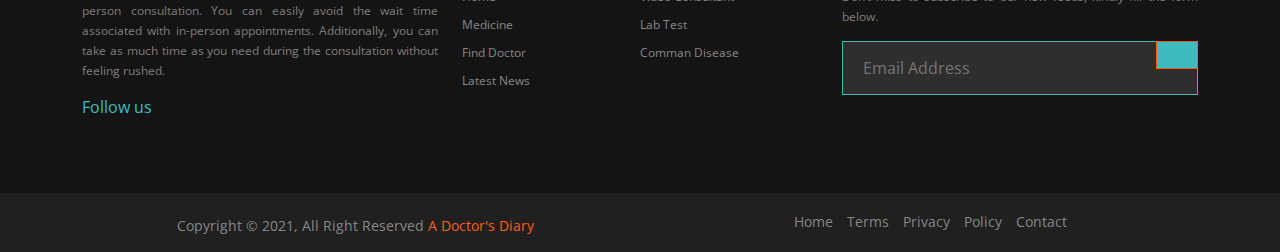
==== commit f0318445: "correct more part like font size add cart section" ====
--- a/index.html
+++ b/index.html
@@ -27,6 +27,8 @@
     <link rel="stylesheet" href="./css/chatbot.css">
     <link rel="stylesheet" href="./css/Download-app.css">
     <link rel="stylesheet" href="./css/swiper-bundle.min.css">
+    
+    
 </head>
 
 <body>
@@ -47,56 +49,61 @@
         <!-------------------------------------- topbar end ------------------------------------------------------>
 
         
-        <!---------------------------------------navigation Start----------------------------------------------- ----->
-        <nav class="navbar navbar-expand-lg navbar-light navbar2 ">
-            <div class="container-fluid">
-                <a class="navbar-brand" href="index.html">
-                    <img src="./image/logo/Screenshot 2023-09-27 113041.png" alt="">
-                </a>
-                <button class="navbar-toggler" type="button" data-bs-toggle="collapse"
-                    data-bs-target="#navbarSupportedContent" aria-controls="navbarSupportedContent"
-                    aria-expanded="false" aria-label="Toggle navigation">
-                    <span class="navbar-toggler-icon"></span>
-                </button>
-                <div class="collapse navbar-collapse" id="navbarSupportedContent">
-                    <ul class="navbar-nav m-auto  mb-lg-0">
-                        <li class="nav-item">
-                            <a class="nav-link active" aria-current="page" href="index.html">Home</a>
-                        </li>
-                        <li class="nav-item">
-                            <a class="nav-link" href="#">
-                                Video Consult</a>
-                        </li>
-                        <li class="nav-item dropdown">
-                            <a class="nav-link dropdown-toggle" href="#" id="navbarDropdown" role="button"
+<!-------------------------------------navigation Start----------------------------------------------- ----->
+<nav class="navbar navbar-expand-lg navbar-light navbar2  Signup-navbar">
+    <div class="container-fluid">
+        <a class="navbar-brand" href="index.html">
+            <img src="./image/logo/Screenshot 2023-09-27 113041.png" alt="">
+        </a>
+        <button class="navbar-toggler" type="button" data-bs-toggle="collapse" data-bs-target="#navbarSupportedContent"
+            aria-controls="navbarSupportedContent" aria-expanded="false" aria-label="Toggle navigation">
+            <span class="navbar-toggler-icon"></span>
+        </button>
+        <div class="collapse navbar-collapse" id="navbarSupportedContent">
+            <ul class="navbar-nav m-auto  mb-lg-0">
+                <li class="nav-item">
+                    <a class="nav-link active" aria-current="page" href="index.html">Home</a>
+                </li>
+                <li class="nav-item">
+                    <a class="nav-link" href="#">
+                        Video Consult</a>
+                </li>
+                <li class="nav-item">
+                    <a class="nav-link" href="medicine.html">
+                        Order Medicine</a>
+                </li>
+
+                <!-- <li class="nav-item dropdown">
+                            <a class="nav-link dropdown-toggle" href="" id="navbarDropdown" role="button"
                                 data-bs-toggle="dropdown" aria-expanded="false">
                                 Medicine
                             </a>
                             <ul class="dropdown-menu" aria-labelledby="navbarDropdown">
-                                <li><a class="dropdown-item" href="medicine.html">Order Medicine</a></li>
-                                <li><a class="dropdown-item" href="#">Medicine Detail</a></li>
+                                <li><a class="dropdown-item" href="#">Order Medicine</a></li>
+                                <li><a class="dropdown-item" href="#">Another action</a></li>
                                 <li>
                                     <hr class="dropdown-divider">
                                 </li>
-                                <li><a class="dropdown-item" href="#">Medicine Dose</a></li>
+                                <li><a class="dropdown-item" href="#">Lab Test</a></li>
                             </ul>
-                        </li>
-                        <li class="nav-item">
-                            <a class="nav-link " href="labtest.html" tabindex="-1" aria-disabled="false">Lab Tests</a>
-                        </li>
-                        <li class="nav-item">
-                            <a class="nav-link" href="#">Comman Disease</a>
-                        </li>
-                    </ul>
-                    <form class="d-flex">
-                        <button class="btn nav2-btn" type="submit"><a href="consult-now.html">Make An Appoiment</a></button>
-                    </form>
-                    <button class="btn nav2-bt2"><a href="login.html"><i class="bi bi-person-circle"
-                                style="font-size: 25px;"></i></a></button>
-                </div>
-            </div>
-        </nav>
-        <!----------------------------------------navigation  end----------------------------------------------- -->
+                        </li> -->
+                <li class="nav-item">
+                    <a class="nav-link " href="labtest.html" tabindex="-1" aria-disabled="false">Lab Test</a>
+                </li>
+                <li class="nav-item">
+                    <a class="nav-link" href="#">Comman Disease</a>
+                </li>
+            </ul>
+            <form class="d-flex">
+                <a href="consult-now.html"> <button class="btn nav2-btn" type="submit">Make An Appoiment</button></a>
+            </form>
+            <button class="btn nav2-bt2"><a href=""><i class="bi bi-person-circle"
+                        style="font-size: 25px;"></i></a></button>
+        </div>
+    </div>
+</nav>
+<!-------------------------------------navigation  end----------------------------------------------- -->
+
 
 
         <!-- -------------------------------------banner scetion start------------------------------------------ -->
--- a/css/style.css
+++ b/css/style.css
@@ -849,10 +849,6 @@
 }
 
 @media (max-width: 994px) {
-    body {
-        padding: 40px 20px;
-    }
-
     .accordion {
         max-width: 100%;
         padding: 45px 60px 45px 60px;
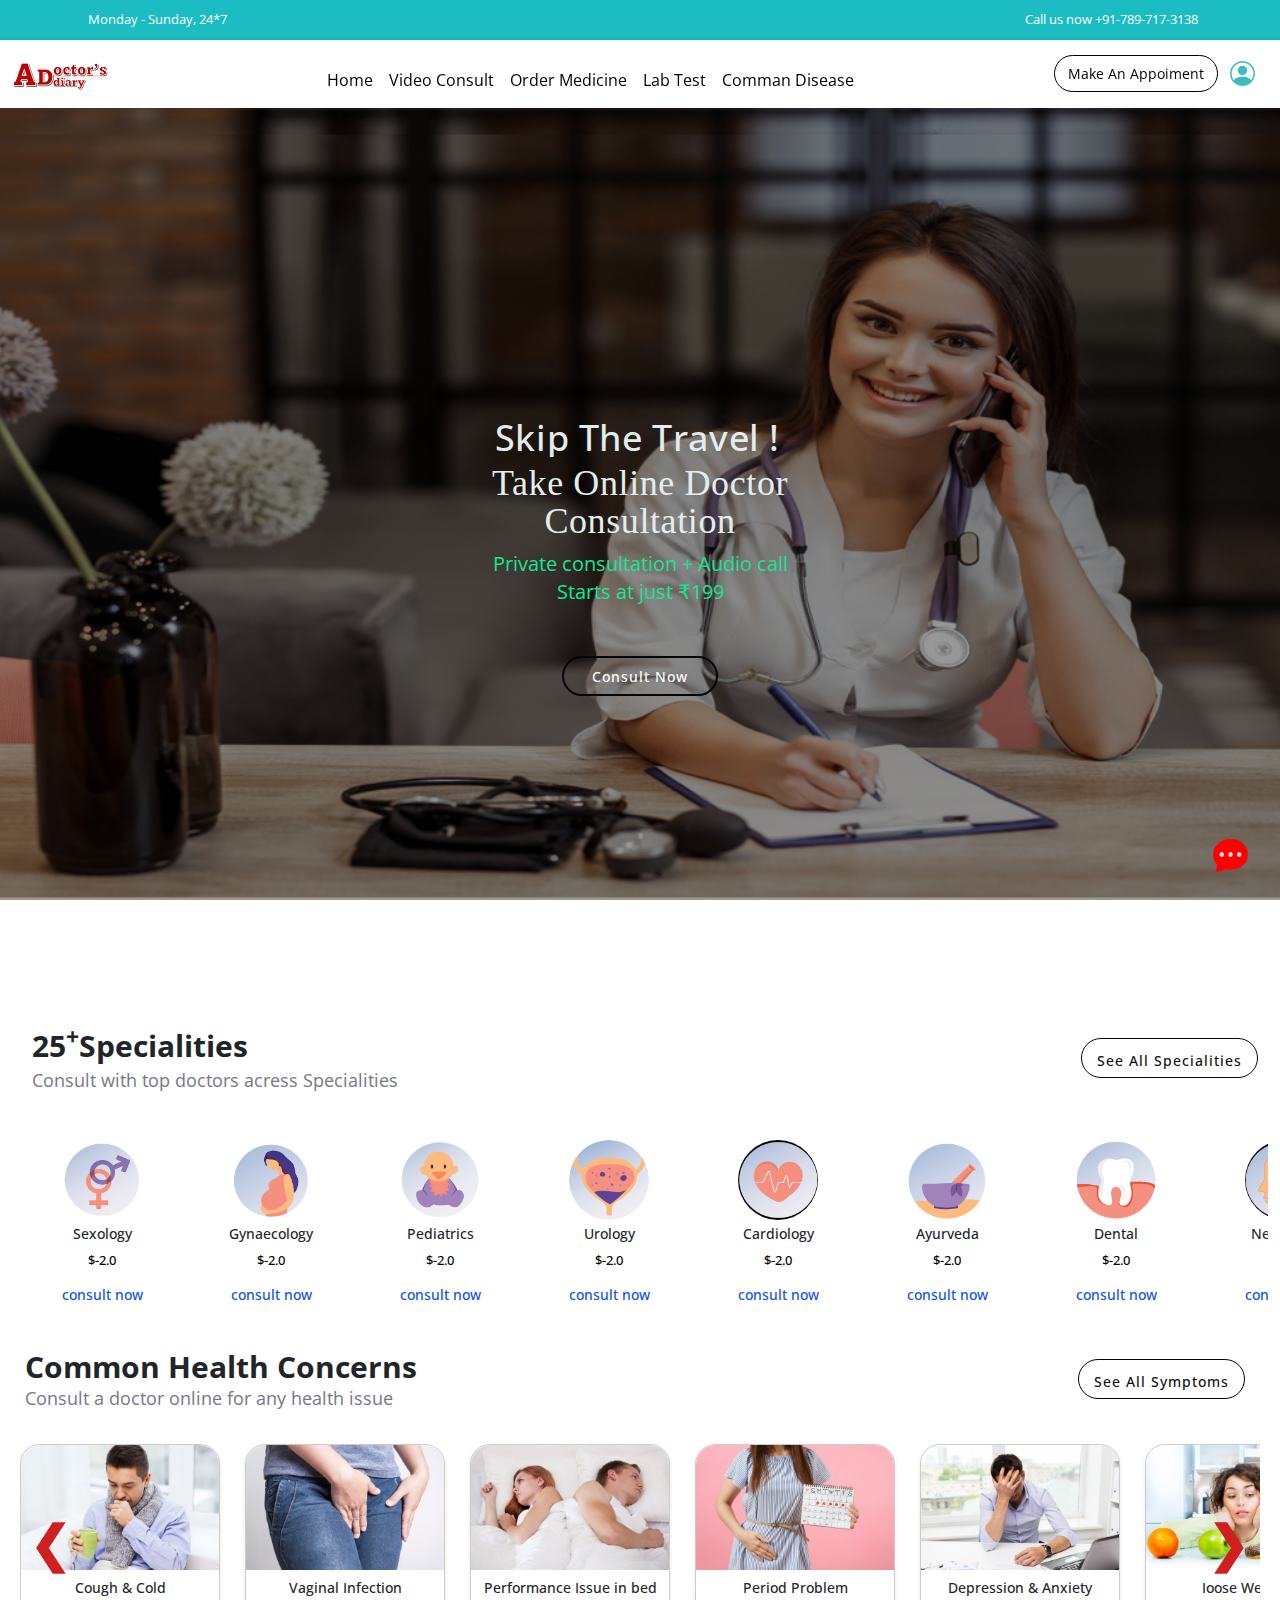
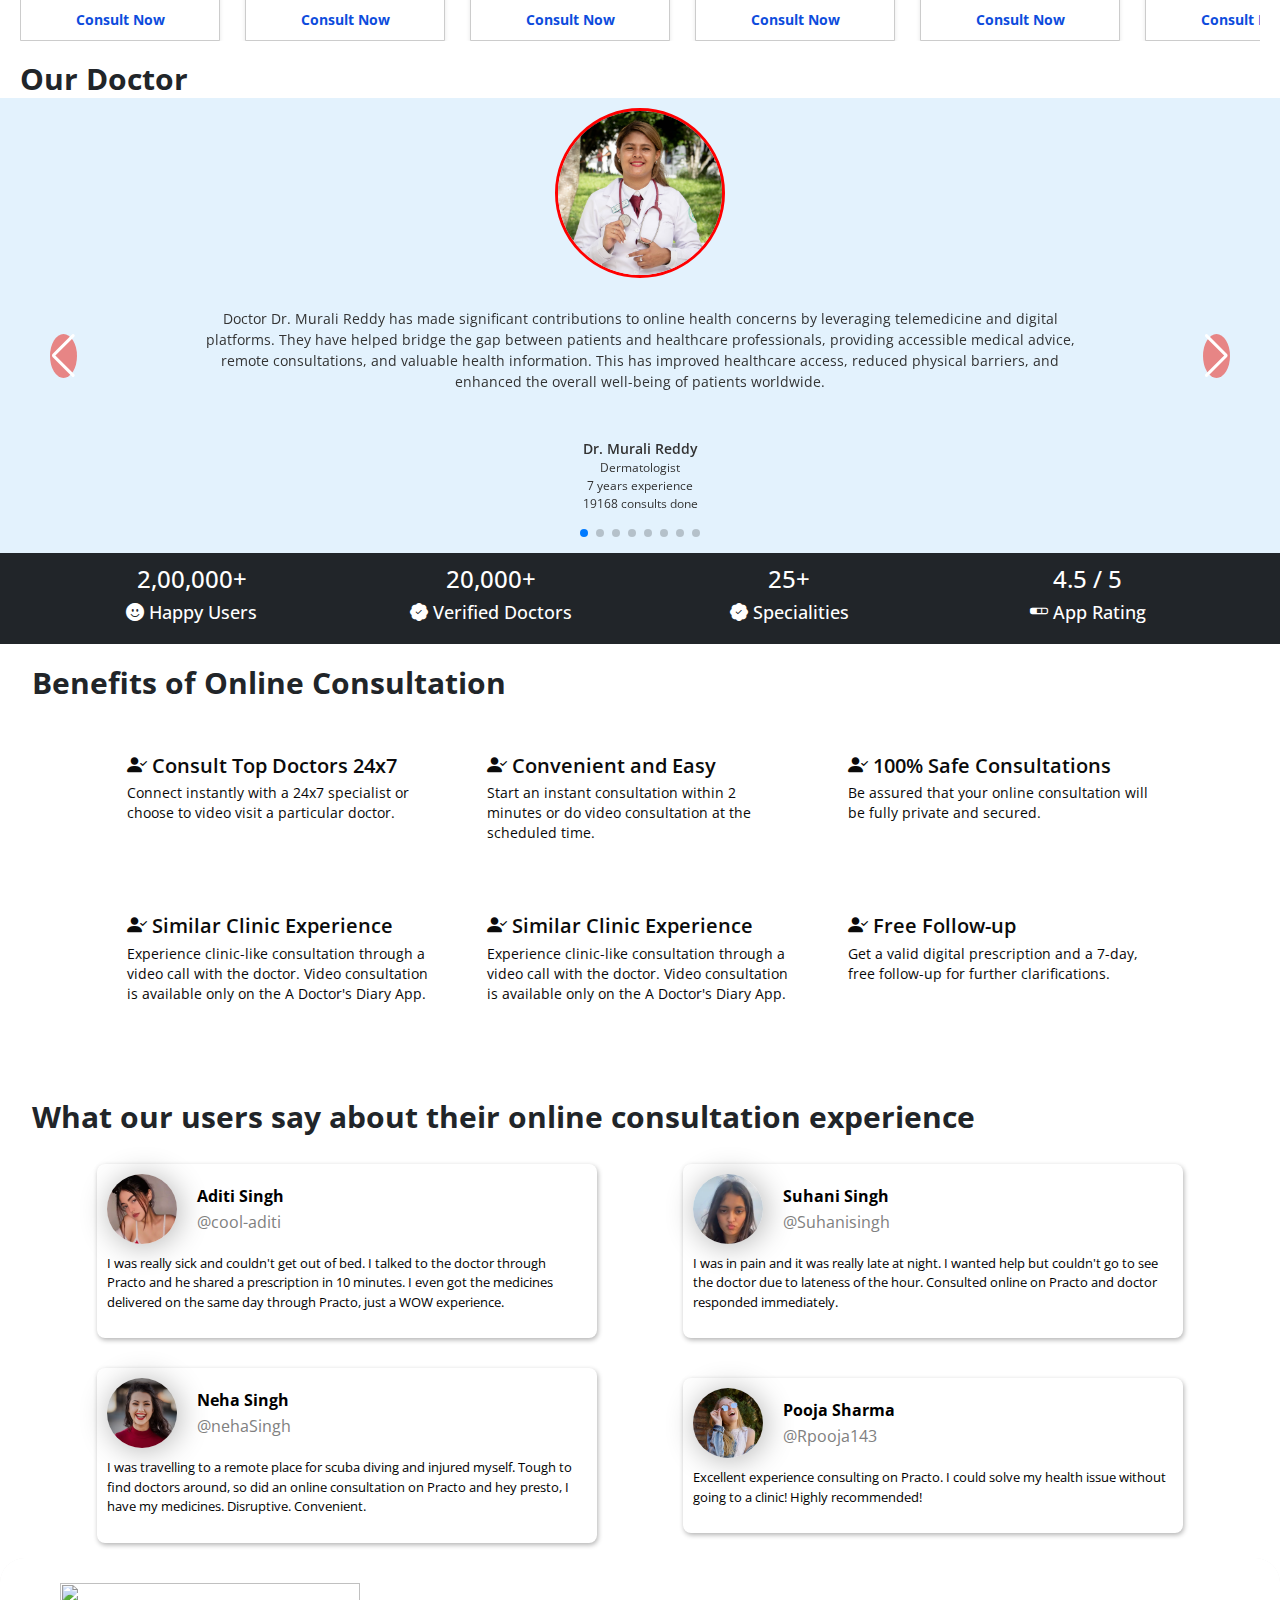
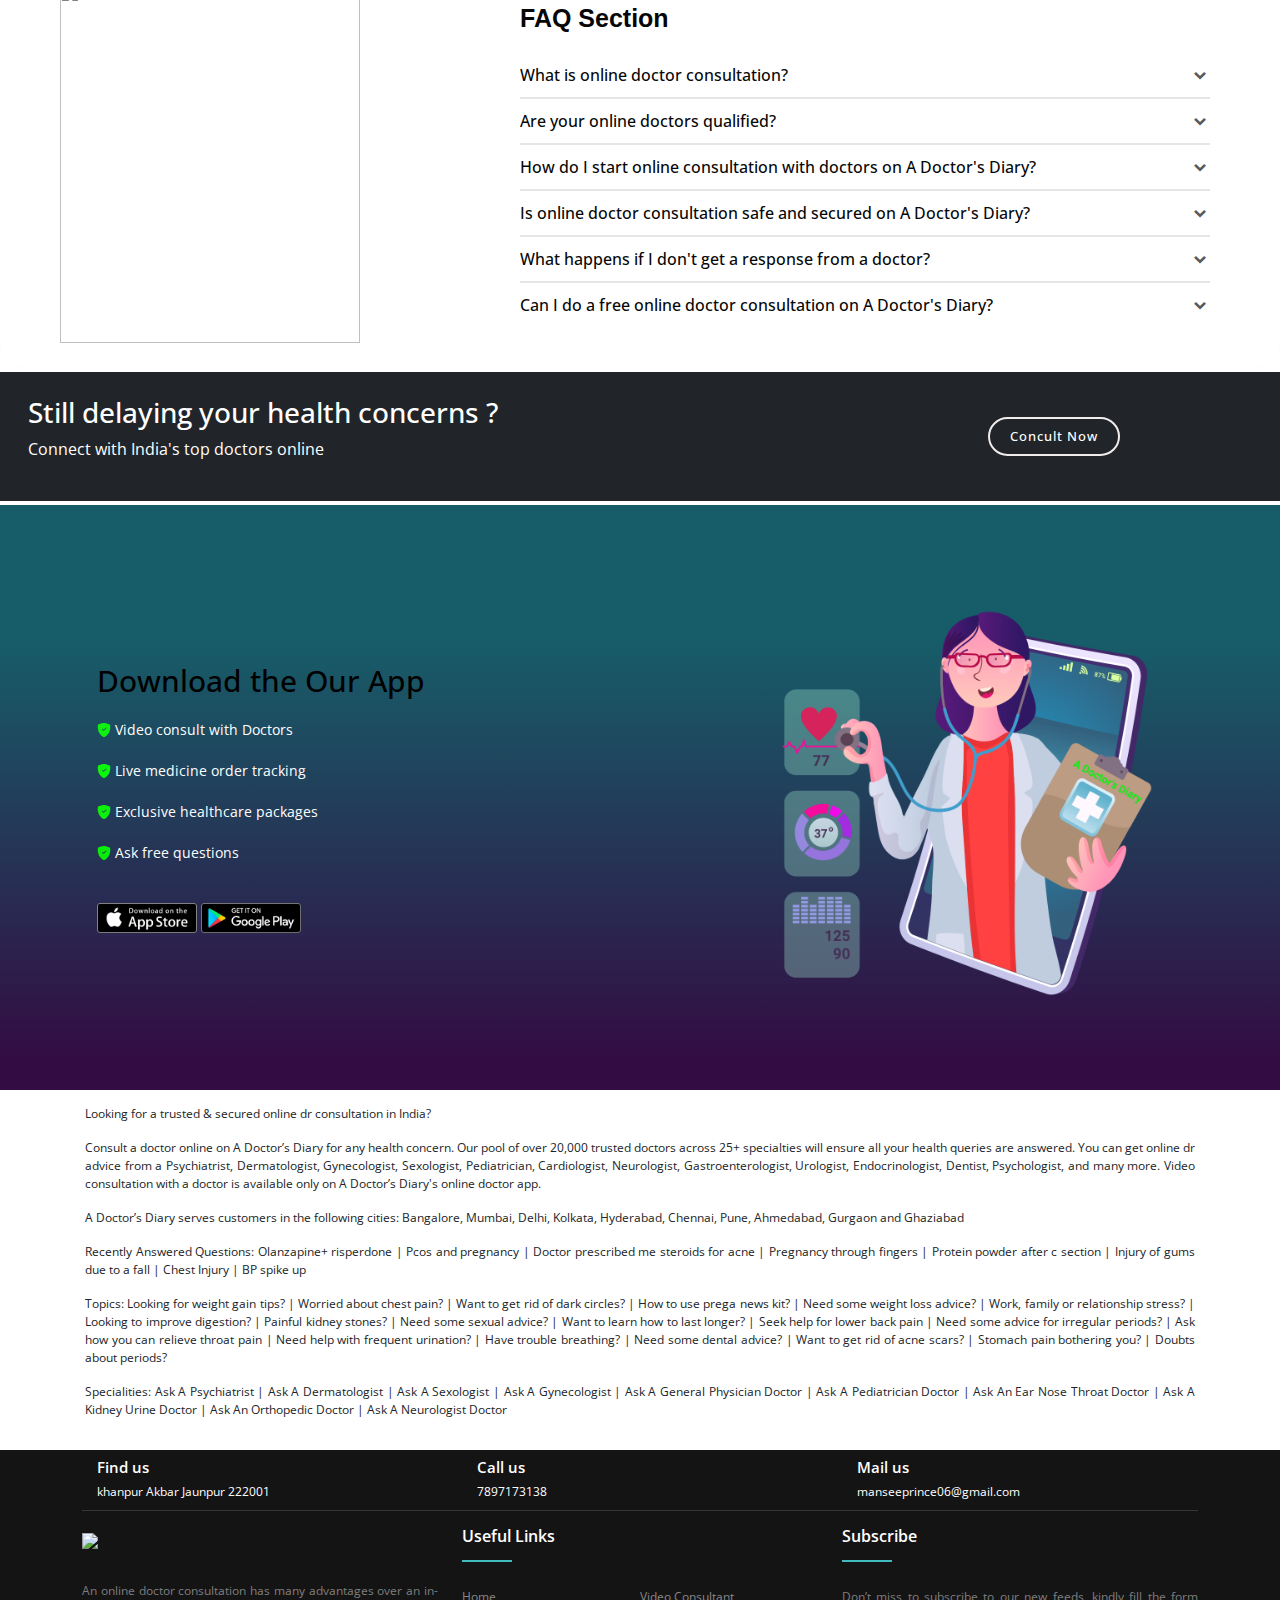
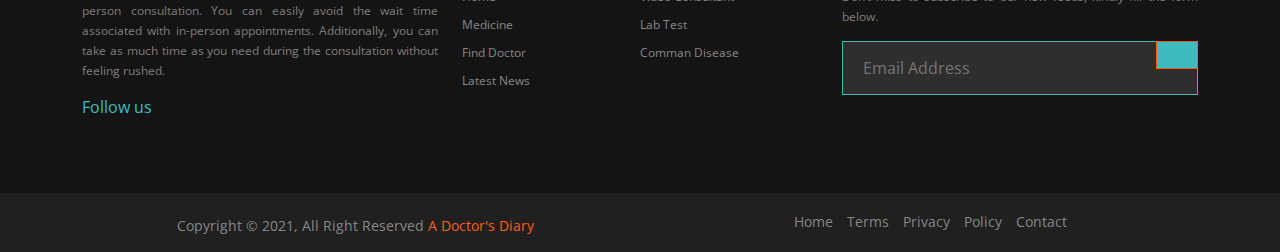
==== commit 1c8b862b: "add common deases section in nav bar" ====
--- a/index.html
+++ b/index.html
@@ -27,53 +27,58 @@
     <link rel="stylesheet" href="./css/chatbot.css">
     <link rel="stylesheet" href="./css/Download-app.css">
     <link rel="stylesheet" href="./css/swiper-bundle.min.css">
-    
-    
+    <!-- <link rel="stylesheet" href="./css/common-deases.css"> -->
+    <!-- <link rel="stylesheet" href="./css/medicine section/medicine.css">
+    <link rel="stylesheet" href="./css/consult-now.css">
+    <link rel="stylesheet" href="./css/labtest.css">
+    <link rel="stylesheet" href="./css/login.css">
+    <link rel="stylesheet" href="./css/signup.css"> -->
+
+
 </head>
 
 <body>
-    <div class="containerfluid">
-
-
-        <!------------------------------------- topbar Start-------------------------------------------- -->
-        <div id="topbar" class="d-flex align-items-center ">
-            <div class="container d-flex align-items-center justify-content-center justify-content-md-between">
-                <div class="align-items-center d-none d-md-flex">
-                    <i class="fa fa-clock"></i> Monday - Sunday, 24*7
-                </div>
-                <div class="d-flex align-items-center">
-                    <i class="fa fa-phone"></i> Call us now +91-789-717-3138
-                </div>
-            </div>
-        </div>
-        <!-------------------------------------- topbar end ------------------------------------------------------>
-
-        
-<!-------------------------------------navigation Start----------------------------------------------- ----->
-<nav class="navbar navbar-expand-lg navbar-light navbar2  Signup-navbar">
-    <div class="container-fluid">
-        <a class="navbar-brand" href="index.html">
-            <img src="./image/logo/Screenshot 2023-09-27 113041.png" alt="">
-        </a>
-        <button class="navbar-toggler" type="button" data-bs-toggle="collapse" data-bs-target="#navbarSupportedContent"
-            aria-controls="navbarSupportedContent" aria-expanded="false" aria-label="Toggle navigation">
-            <span class="navbar-toggler-icon"></span>
-        </button>
-        <div class="collapse navbar-collapse" id="navbarSupportedContent">
-            <ul class="navbar-nav m-auto  mb-lg-0">
-                <li class="nav-item">
-                    <a class="nav-link active" aria-current="page" href="index.html">Home</a>
-                </li>
-                <li class="nav-item">
-                    <a class="nav-link" href="#">
-                        Video Consult</a>
-                </li>
-                <li class="nav-item">
-                    <a class="nav-link" href="medicine.html">
-                        Order Medicine</a>
-                </li>
-
-                <!-- <li class="nav-item dropdown">
+
+    <!------------------------------------- topbar Start-------------------------------------------- -->
+    <div id="topbar" class="d-flex align-items-center ">
+        <div class="container d-flex align-items-center justify-content-center justify-content-md-between">
+            <div class="align-items-center d-none d-md-flex">
+                <i class="fa fa-clock"></i> Monday - Sunday, 24*7
+            </div>
+            <div class="d-flex align-items-center">
+                <i class="fa fa-phone"></i> Call us now +91-789-717-3138
+            </div>
+        </div>
+    </div>
+    <!-------------------------------------- topbar end ------------------------------------------------------>
+
+
+    <!-------------------------------------navigation Start----------------------------------------------- ----->
+    <nav class="navbar navbar-expand-lg navbar-light navbar2  Signup-navbar">
+        <div class="container-fluid">
+            <a class="navbar-brand" href="index.html">
+                <img src="./image/logo/Screenshot 2023-09-27 113041.png" alt="">
+            </a>
+            <button class="navbar-toggler" type="button" data-bs-toggle="collapse"
+                data-bs-target="#navbarSupportedContent" aria-controls="navbarSupportedContent" aria-expanded="false"
+                aria-label="Toggle navigation">
+                <span class="navbar-toggler-icon"></span>
+            </button>
+            <div class="collapse navbar-collapse" id="navbarSupportedContent">
+                <ul class="navbar-nav m-auto  mb-lg-0">
+                    <li class="nav-item">
+                        <a class="nav-link active" aria-current="page" href="index.html">Home</a>
+                    </li>
+                    <li class="nav-item">
+                        <a class="nav-link" href="#">
+                            Video Consult</a>
+                    </li>
+                    <li class="nav-item">
+                        <a class="nav-link" href="medicine.html">
+                            Order Medicine</a>
+                    </li>
+
+                    <!-- <li class="nav-item dropdown">
                             <a class="nav-link dropdown-toggle" href="" id="navbarDropdown" role="button"
                                 data-bs-toggle="dropdown" aria-expanded="false">
                                 Medicine
@@ -87,730 +92,762 @@
                                 <li><a class="dropdown-item" href="#">Lab Test</a></li>
                             </ul>
                         </li> -->
-                <li class="nav-item">
-                    <a class="nav-link " href="labtest.html" tabindex="-1" aria-disabled="false">Lab Test</a>
-                </li>
-                <li class="nav-item">
-                    <a class="nav-link" href="#">Comman Disease</a>
-                </li>
-            </ul>
-            <form class="d-flex">
-                <a href="consult-now.html"> <button class="btn nav2-btn" type="submit">Make An Appoiment</button></a>
-            </form>
-            <button class="btn nav2-bt2"><a href=""><i class="bi bi-person-circle"
-                        style="font-size: 25px;"></i></a></button>
-        </div>
-    </div>
-</nav>
-<!-------------------------------------navigation  end----------------------------------------------- -->
-
-
-
-        <!-- -------------------------------------banner scetion start------------------------------------------ -->
-        <section id="hero" class="d-flex align-items-center sectionn">
-            <div class="container text-center">
-                <h1>Skip The Travel ! <br>
-                    Take Online Doctor <br>Consultation</h1>
-                <h2>Private consultation + Audio call <br> Starts at just ₹199</h2>
-                <a href="consult-now.html" class="btn_get_started">Consult Now</a>
+                    <li class="nav-item">
+                        <a class="nav-link " href="labtest.html" tabindex="-1" aria-disabled="false">Lab Test</a>
+                    </li>
+                    <li class="nav-item">
+                        <a class="nav-link" href="common-deases.html">Comman Disease</a>
+                    </li>
+                </ul>
+                <form class="d-flex">
+                    <button class="btn nav2-btn" type="submit"><a href="consult-now.html">Make An
+                            Appoiment</a></button>
+                </form>
+                <button class="btn nav2-bt2"><a href="login.html"><i class="bi bi-person-circle"
+                            style="font-size: 25px;"></i></a></button>
+            </div>
+        </div>
+    </nav>
+    <!-------------------------------------navigation  end----------------------------------------------- -->
+
+
+
+    <!-- -------------------------------------banner scetion start------------------------------------------ -->
+    <section id="hero" class="d-flex align-items-center sectionn">
+        <div class="container text-center">
+            <h1><span class="banner-text-ani"> Skip The Travel ! </span><br>
+                Take Online Doctor <br>Consultation</h1>
+            <h2>Private consultation + Audio call <br> Starts at just ₹199</h2>
+            <a href="consult-now.html" class="btn_get_started">Consult Now</a>
+        </div>
+    </section>
+    <!----------------------------------------banner section end------------------------------------------------>
+
+
+    <!-- -------------------------------------top speciality card container start -------------------------------------------------------------------------------->
+    <div class="container-fluid">
+        <div class=" Specialities-Main">
+            <div>
+                <h2>25<sup>+</sup>Specialities</h2>
+                <p class="Specialities-text">Consult with top doctors acress Specialities</p>
+            </div>
+            <a href="" class="btn_get_started">See All Specialities</a>
+        </div>
+
+        <div class="logos">
+
+
+            <div class="logos-slide">
+                <div class="Specialities-Card">
+                    <img src="./image/speciality card icon/9-sex-specialist.png" alt="">
+                    <h1>Sexology</h1>
+                    <p>$-2.0</p>
+                    <p><a href="consult-now.html">consult now</a></p>
+                </div>
+            </div>
+            <div class="logos-slide">
+                <div class="Specialities-Card">
+                    <img src="./image/speciality card icon/1-womens-health.png" alt="">
+                    <h1>Gynaecology</h1>
+                    <p>$-2.0</p>
+                    <p><a href="consult-now.html">consult now</a></p>
+                </div>
+            </div>
+            <div class="logos-slide">
+                <div class="Specialities-Card">
+                    <img src="./image/speciality card icon/3-child-specialist.png" alt="">
+                    <h1>Pediatrics</h1>
+                    <p>$-2.0</p>
+                    <p><a href="consult-now.html">consult now</a></p>
+                </div>
+            </div>
+            <div class="logos-slide">
+                <div class="Specialities-Card">
+                    <img src="./image/speciality card icon/cx_urology.png" alt="">
+                    <h1>Urology</h1>
+                    <p>$-2.0</p>
+                    <p><a href="consult-now.html">consult now</a></p>
+                </div>
+            </div>
+            <div class="logos-slide">
+                <div class="Specialities-Card">
+                    <img src="./image/speciality card icon/1111.jpg" alt="">
+                    <h1>Cardiology</h1>
+                    <p>$-2.0</p>
+                    <p><a href="consult-now.html">consult now</a></p>
+                </div>
+            </div>
+            <div class="logos-slide">
+                <div class="Specialities-Card">
+                    <img src="./image/speciality card icon/17-ayurveda.png" alt="">
+                    <h1>Ayurveda</h1>
+                    <p>$-2.0</p>
+                    <p><a href="consult-now.html">consult now</a></p>
+                </div>
+            </div>
+            <div class="logos-slide">
+                <div class="Specialities-Card">
+                    <img src="./image/speciality card icon/5-dental-care.png" alt="">
+                    <h1>Dental</h1>
+                    <p>$-2.0</p>
+                    <p><a href="consult-now.html">consult now</a></p>
+                </div>
+            </div>
+            <div class="logos-slide">
+                <div class="Specialities-Card">
+                    <img src="./image/speciality card icon/2222.jpg" alt="">
+                    <h1>Neurology</h1>
+                    <p>$-2.0</p>
+                    <p><a href="consult-now.html">consult now</a></p>
+                </div>
+            </div>
+            <div class="logos-slide">
+                <div class="Specialities-Card">
+                    <img src="./image/speciality card icon/8-bone-and-joints.png" alt="">
+                    <h1>Orthopedic</h1>
+                    <p>$-2.0</p>
+                    <p><a href="consult-now.html">consult now</a></p>
+                </div>
+            </div>
+            <div class="logos-slide">
+                <div class="Specialities-Card">
+                    <img src="./image/speciality card icon/Diabetes_1.png" alt="">
+                    <h1>Diabetology</h1>
+                    <p>$-2.0</p>
+                    <p><a href="consult-now.html">consult now</a></p>
+                </div>
+            </div>
+            <div class="logos-slide">
+                <div class="Specialities-Card">
+                    <img src="./image/speciality card icon/cx_gastroenterology.png" alt="">
+                    <h1>Gastroenterology</h1>
+                    <p>$-2.0</p>
+                    <p><a href="consult-now.html">consult now</a></p>
+                </div>
+            </div>
+            <div class="logos-slide">
+                <div class="Specialities-Card">
+                    <img src="./image/speciality card icon/2-skin-hair.png" alt="">
+                    <h1>Dermatology</h1>
+                    <p>$-2.0</p>
+                    <p><a href="consult-now.html">consult now</a></p>
+                </div>
+            </div>
+            <div class="logos-slide">
+                <div class="Specialities-Card">
+                    <img src="./image/speciality card icon/12-mental-wellness.png" alt="">
+                    <h1>Psychiatry</h1>
+                    <p>$-2.0</p>
+                    <p><a href="consult-now.html">consult now</a></p>
+                </div>
+            </div>
+
+        </div>
+    </div>
+
+    <!---------------------------------------- top speciality card container End -------------------------------------------------------------------------------->
+
+
+    <!-- --------------------------------------health problem card container start -------------------------------------------------------------------------------->
+    <div class="health-corner">
+        <div class="Comman-health">
+            <h2>Common Health Concerns</h2>
+            <p>Consult a doctor online for any health issue</p>
+        </div>
+        <div><a href="" class="btn_get_started ">See All Symptoms </a></div>
+    </div>
+    <div class="card-slider-container1">
+        <div class="card-slider1">
+            <div class="card1">
+                <img src="./image/common health corner/cough-cold-v1.jpg" alt="Card 1">
+                <div class="card-content1">
+                    <h3>Cough & Cold</h3>
+                    <p><a href="consult-now.html" class="">Consult Now</a></p>
+                </div>
+            </div>
+            <div class="card1">
+                <img src="./image/common health corner/vaginal-infections-v1.jpg" alt="Card 1">
+                <div class="card-content1">
+                    <h3>Vaginal Infection</h3>
+                    <p><a href="consult-now.html">Consult Now</a></p>
+                </div>
+            </div>
+
+            <div class="card1">
+                <img src="./image/common health corner/performance-issues-bed-v1.jpg" alt="Card 1">
+                <div class="card-content1">
+                    <h3>Performance Issue in bed</h3>
+                    <p><a href="consult-now.html">Consult Now</a></p>
+                </div>
+            </div>
+            <div class="card1">
+                <img src="./image/common health corner/period-problems-v1.jpg" alt="Card 1">
+                <div class="card-content1">
+                    <h3>Period Problem</h3>
+                    <p><a href="consult-now.html">Consult Now</a></p>
+                </div>
+            </div>
+            <div class="card1">
+                <img src="./image/common health corner/depression-anxiety-v1.jpg" alt="Card 1">
+                <div class="card-content1">
+                    <h3>Depression & Anxiety</h3>
+                    <p><a href="consult-now.html">Consult Now</a></p>
+                </div>
+            </div>
+
+            <div class="card1">
+                <img src="./image/common health corner/lose-weight-v1.jpg" alt="Card 1">
+                <div class="card-content1">
+                    <h3>Ioose Weight</h3>
+                    <p><a href="consult-now.html">Consult Now</a></p>
+                </div>
+            </div>
+
+
+
+
+            <div class="card1">
+                <img src="./image/common health corner/sick-kid-v1.jpg" alt="Card 1">
+                <div class="card-content1">
+                    <h3>Skin Kid</h3>
+                    <p><a href="consult-now.html"> Consult Now </a></p>
+                </div>
+            </div>
+
+            <div class="card1">
+                <img src="./image/common health corner/skin-problems-v1.jpg" alt="Card 1">
+                <div class="card-content1">
+                    <h3>Skin Problem</h3>
+                    <p><a href="consult-now.html"> Consult Now </a></p>
+                </div>
+            </div>
+
+            <div class="card1">
+                <img src="./image/common health corner/stomach-issues-v1.jpg" alt="Card 1">
+                <div class="card-content1">
+                    <h3>Stomach Issue</h3>
+                    <p><a href="consult-now.html">Consult Now</a></p>
+                </div>
+            </div>
+
+            <!-- Repeat the card structure for additional cards -->
+        </div>
+        <button class="prev-button1">&#10094;</button>
+        <button class="next-button1">&#10095;</button>
+    </div>
+    <!-- --------------------------------------health problem card container End -------------------------------------------------------------------------------->
+
+
+    <!------------------------------------------offers card container start -------------------------------------------------------------------------------->
+    <!------------------------------------------offers card container End -------------------------------------------------------------------------------->
+
+
+    <!-- ----------------------------------------our doctor start------------------------------------------------------------------------------ -->
+
+    <!-- <div class="container-fluid"> -->
+    <div class="our-doctor-heading">
+        <h1>Our Doctor</h1>
+        <section class="container-our-doctor">
+            <div class="testimonial-our-doctor  mySwiper">
+                <div class="testi-content swiper-wrapper">
+                    <div class="slide swiper-slide">
+                        <img src="./image/Our Doctor/Screenshot 2023-09-30 225015.png" alt=""
+                            class="image-our-doctor " />
+                        <p>
+                            Doctor Dr. Murali Reddy has made significant contributions to online health concerns by
+                            leveraging
+                            telemedicine and
+                            digital platforms. They have helped bridge the gap between patients and healthcare
+                            professionals,
+                            providing
+                            accessible medical advice, remote consultations, and valuable health information. This has
+                            improved
+                            healthcare access, reduced
+                            physical barriers, and enhanced the overall well-being of patients worldwide.
+                        </p>
+
+                        <!-- <i class="bx bxs-quote-alt-left quote-icon"></i> -->
+
+                        <div class="details">
+                            <span class="name">Dr. Murali Reddy</span>
+                            <span class="job">Dermatologist</span>
+                            <span class="job">7 years experience</span>
+                            <span class="job">19168 consults done</span>
+                        </div>
+                    </div>
+
+                    <div class="slide swiper-slide">
+                        <img src="./image/Our Doctor/Screenshot 2023-09-30 225213.png" alt=""
+                            class="image-our-doctor " />
+                        <p>
+                            Dr.Murali Reddy has made significant contributions to online health concerns by pioneering
+                            telemedicine and
+                            expanding access to
+                            medical expertise. Their innovative use of technology has enabled patients to receive remote
+                            consultations,
+                            improving
+                            healthcare accessibility, reducing geographical barriers, and providing timely medical
+                            advice to
+                            those in
+                            need,
+                            especially during the COVID-19 pandemic.
+                        </p>
+
+                        <!-- <i class="bx bxs-quote-alt-left quote-icon"></i> -->
+
+                        <div class="details">
+                            <span class="name">Dr. Murali Reddy </span>
+                            <span class="job">Dermatologist</span>
+                            <span class="job">7 years experience</span>
+                            <span class="job">19168 consults done</span>
+                        </div>
+                    </div>
+
+                    <div class="slide swiper-slide">
+                        <img src="./image/Our Doctor/Screenshot 2023-09-30 225226.png" alt=""
+                            class="image-our-doctor " />
+                        <p>
+                            Dr. Pratibha PS advocates for online health concern platforms, emphasizing their vital role
+                            in modern
+                            healthcare.
+                            These
+                            platforms offer accessible medical advice, consultations, and information, promoting
+                            proactive
+                            health
+                            management. Their
+                            contribution lies in bridging gaps, enhancing healthcare accessibility, and empowering
+                            individuals
+                            to make
+                            informed
+                            decisions about their well-being.
+                        </p>
+
+                        <!-- <i class="bx bxs-quote-alt-left quote-icon"></i> -->
+
+                        <div class="details">
+                            <span class="name">Dr. Pratibha PS
+                            </span>
+                            <span class="job">Gynecologist</span>
+                            <span class="job">7 years experience </span>
+                            <span class="job">6075 consults doner</span>
+                        </div>
+                    </div>
+
+                    <div class="slide swiper-slide">
+                        <img src="./image/Our Doctor/Screenshot 2023-09-30 225315.png" alt=""
+                            class="image-our-doctor " />
+                        <p>
+                            Dr. Ayushi Singh has made significant contributions to online health concerns by leveraging
+                            technology to
+                            increase
+                            access to
+                            medical information and consultations. Through their expertise and online presence, they
+                            have helped
+                            bridge
+                            gaps in
+                            healthcare access, providing valuable advice, information, and support to individuals
+                            seeking
+                            medical
+                            guidance,
+                            ultimately improving overall health awareness and outcomes.
+                        </p>
+
+                        <!-- <i class="bx bxs-quote-alt-left quote-icon"></i> -->
+
+                        <div class="details">
+                            <span class="name">Dr. Ayushi Singh</span>
+                            <span class="job">Dermatologist</span>
+                            <span class="job">7 years experience</span>
+                            <span class="job">19168 consults done</span>
+                        </div>
+                    </div>
+
+                    <div class="slide swiper-slide">
+                        <img src="./image/Our Doctor/Screenshot 2023-09-30 225329.png" alt=""
+                            class="image-our-doctor " />
+                        <p>
+                            Dr. Shivanu Mathon has made significant contributions to online health concerns. Through
+                            informative
+                            articles and
+                            live webinars,
+                            they've educated the public on various health issues, fostering awareness and prevention.
+                            Their
+                            active
+                            presence on
+                            social media platforms encourages open discussions, providing valuable insights and guidance
+                            for
+                            individuals
+                            seeking
+                            online health information.
+                        </p>
+
+                        <!-- <i class="bx bxs-quote-alt-left quote-icon"></i> -->
+
+                        <div class="details">
+                            <span class="name">Dr. Shivanu Mathon
+                            </span>
+                            <span class="job">Dermatologist</span>
+                            <span class="job">8 years experience</span>
+                            <span class="job">18741 consults done</span>
+                        </div>
+                    </div>
+
+                    <div class="slide swiper-slide">
+                        <img src="./image/Our Doctor/Screenshot 2023-09-30 225343.png" alt=""
+                            class="image-our-doctor " />
+                        <p>
+                            Dr. Tejashreehas made significant contributions to online health concerns by advocating for
+                            accessible
+                            telehealth
+                            services,
+                            providing valuable medical information through digital platforms, and promoting remote
+                            patient
+                            monitoring.
+                            Their efforts
+                            have facilitated better healthcare access, patient education, and the efficient management
+                            of health
+                            issues,
+                            improving
+                            overall well-being.
+                        </p>
+
+                        <!-- <i class="bx bxs-quote-alt-left quote-icon"></i> -->
+
+                        <div class="details">
+                            <span class="name">Dr. Tejashree M </span>
+                            <span class="job">Obstetrician</span>
+                            <span class="job">8 years experience</span>
+                            <span class="job">4597 consults done</span>
+                        </div>
+                    </div>
+
+                    <div class="slide swiper-slide">
+                        <img src="./image/Our Doctor/Screenshot 2023-09-30 225403.png" alt=""
+                            class="image-our-doctor " />
+                        <p>
+                            Dr. Manju Yadav has made significant contributions to online health concerns by leveraging
+                            digital platforms
+                            to
+                            enhance
+                            healthcare accessibility. Through telemedicine and health information dissemination, they've
+                            enabled
+                            remote
+                            consultations and educated patients, promoting proactive health management. Dr. XYZ's
+                            efforts have
+                            bridged
+                            gaps in
+                            healthcare delivery and empowered individuals to take charge of their well-being.
+                        </p>
+
+                        <!-- <i class="bx bxs-quote-alt-left quote-icon"></i> -->
+
+                        <div class="details">
+                            <span class="name">Dr. Manju Yadav</span>
+                            <span class="job">Gynecologist</span>
+                            <span class="job">8 years experience</span>
+                            <span class="job">4597 consults done</span>
+                        </div>
+                    </div>
+                    <div class="slide swiper-slide">
+                        <img src="./image/Our Doctor/Screenshot 2023-09-30 225441.png" alt=""
+                            class="image-our-doctor " />
+                        <p>
+                            Dr. Tejashree M Obstetricianhas made a significant contribution to online health concerns by
+                            providing accessible and
+                            credible medical
+                            information through various digital platforms. Their expertise and guidance have empowered
+                            individuals to
+                            make informed
+                            health decisions, seek timely medical advice, and improve overall well-being in the
+                            convenience of
+                            their
+                            homes.
+                        </p>
+
+                        <!-- <i class="bx bxs-quote-alt-left quote-icon"></i> -->
+
+                        <div class="details">
+                            <span class="name">Dr. Tejashree M Obstetrician</span>
+                            <span class="job">Gynecologist</span>
+                            <span class="job">8 years experience</span>
+                            <span class="job">4597 consults done</span>
+                        </div>
+                    </div>
+
+                </div>
+                <div class="swiper-button-next nav-btn-our-doctor "></div>
+                <div class="swiper-button-prev nav-btn-our-doctor "></div>
+                <div class="swiper-pagination"></div>
             </div>
         </section>
-        <!----------------------------------------banner section end------------------------------------------------>
-
-
-        <!-- -------------------------------------top speciality card container start -------------------------------------------------------------------------------->
-        <div class="container-fluid">
-            <div class=" Specialities-Main">
-                <div>
-                    <h2>25<sup>+</sup>Specialities</h2>
-                    <p class="Specialities-text">Consult with top doctors acress Specialities</p>
-                </div>
-                <a href="" class="btn_get_started">See All Specialities</a>
-            </div>
-
-            <div class="logos">
-
-
-                <div class="logos-slide">
-                    <div class="Specialities-Card">
-                        <img src="./image/speciality card icon/9-sex-specialist.png" alt="">
-                        <h1>Sexology</h1>
-                        <p>$-2.0</p>
-                        <p><a href="consult-now.html">consult now</a></p>
-                    </div>
-                </div>
-                <div class="logos-slide">
-                    <div class="Specialities-Card">
-                        <img src="./image/speciality card icon/1-womens-health.png" alt="">
-                        <h1>Gynaecology</h1>
-                        <p>$-2.0</p>
-                        <p><a href="consult-now.html">consult now</a></p>
-                    </div>
-                </div>
-                <div class="logos-slide">
-                    <div class="Specialities-Card">
-                        <img src="./image/speciality card icon/3-child-specialist.png" alt="">
-                        <h1>Pediatrics</h1>
-                        <p>$-2.0</p>
-                        <p><a href="consult-now.html">consult now</a></p>
-                    </div>
-                </div>
-                <div class="logos-slide">
-                    <div class="Specialities-Card">
-                        <img src="./image/speciality card icon/cx_urology.png" alt="">
-                        <h1>Urology</h1>
-                        <p>$-2.0</p>
-                        <p><a href="consult-now.html">consult now</a></p>
-                    </div>
-                </div>
-                <div class="logos-slide">
-                    <div class="Specialities-Card">
-                        <img src="./image/speciality card icon/1111.jpg" alt="">
-                        <h1>Cardiology</h1>
-                        <p>$-2.0</p>
-                        <p><a href="consult-now.html">consult now</a></p>
-                    </div>
-                </div>
-                <div class="logos-slide">
-                    <div class="Specialities-Card">
-                        <img src="./image/speciality card icon/17-ayurveda.png" alt="">
-                        <h1>Ayurveda</h1>
-                        <p>$-2.0</p>
-                        <p><a href="consult-now.html">consult now</a></p>
-                    </div>
-                </div>
-                <div class="logos-slide">
-                    <div class="Specialities-Card">
-                        <img src="./image/speciality card icon/5-dental-care.png" alt="">
-                        <h1>Dental</h1>
-                        <p>$-2.0</p>
-                        <p><a href="consult-now.html">consult now</a></p>
-                    </div>
-                </div>
-                <div class="logos-slide">
-                    <div class="Specialities-Card">
-                        <img src="./image/speciality card icon/2222.jpg" alt="">
-                        <h1>Neurology</h1>
-                        <p>$-2.0</p>
-                        <p><a href="consult-now.html">consult now</a></p>
-                    </div>
-                </div>
-                <div class="logos-slide">
-                    <div class="Specialities-Card">
-                        <img src="./image/speciality card icon/8-bone-and-joints.png" alt="">
-                        <h1>Orthopedic</h1>
-                        <p>$-2.0</p>
-                        <p><a href="consult-now.html">consult now</a></p>
-                    </div>
-                </div>
-                <div class="logos-slide">
-                    <div class="Specialities-Card">
-                        <img src="./image/speciality card icon/Diabetes_1.png" alt="">
-                        <h1>Diabetology</h1>
-                        <p>$-2.0</p>
-                        <p><a href="consult-now.html">consult now</a></p>
-                    </div>
-                </div>
-                <div class="logos-slide">
-                    <div class="Specialities-Card">
-                        <img src="./image/speciality card icon/cx_gastroenterology.png" alt="">
-                        <h1>Gastroenterology</h1>
-                        <p>$-2.0</p>
-                        <p><a href="consult-now.html">consult now</a></p>
-                    </div>
-                </div>
-                <div class="logos-slide">
-                    <div class="Specialities-Card">
-                        <img src="./image/speciality card icon/2-skin-hair.png" alt="">
-                        <h1>Dermatology</h1>
-                        <p>$-2.0</p>
-                        <p><a href="consult-now.html">consult now</a></p>
-                    </div>
-                </div>
-                <div class="logos-slide">
-                    <div class="Specialities-Card">
-                        <img src="./image/speciality card icon/12-mental-wellness.png" alt="">
-                        <h1>Psychiatry</h1>
-                        <p>$-2.0</p>
-                        <p><a href="consult-now.html">consult now</a></p>
-                    </div>
-                </div>
-
-            </div>
-        </div>
-
-        <!---------------------------------------- top speciality card container End -------------------------------------------------------------------------------->
-
-
-        <!-- --------------------------------------health problem card container start -------------------------------------------------------------------------------->
-        <div class="health-corner">
-            <div class="Comman-health">
-                <h2>Common Health Concerns</h2>
-                <p>Consult a doctor online for any health issue</p>
-            </div>
-            <div><a href="" class="btn_get_started ">See All Symptoms </a></div>
-        </div>
-        <div class="card-slider-container1">
-            <div class="card-slider1">
-                <div class="card1">
-                    <img src="./image/common health corner/cough-cold-v1.jpg" alt="Card 1">
-                    <div class="card-content1">
-                        <h3>Cough & Cold</h3>
-                        <p><a href="consult-now.html" class="">Consult Now</a></p>
-                    </div>
-                </div>
-                <div class="card1">
-                    <img src="./image/common health corner/vaginal-infections-v1.jpg" alt="Card 1">
-                    <div class="card-content1">
-                        <h3>Vaginal Infection</h3>
-                        <p><a href="consult-now.html">Consult Now</a></p>
-                    </div>
-                </div>
-
-                <div class="card1">
-                    <img src="./image/common health corner/performance-issues-bed-v1.jpg" alt="Card 1">
-                    <div class="card-content1">
-                        <h3>Performance Issue in bed</h3>
-                        <p><a href="consult-now.html">Consult Now</a></p>
-                    </div>
-                </div>
-                <div class="card1">
-                    <img src="./image/common health corner/period-problems-v1.jpg" alt="Card 1">
-                    <div class="card-content1">
-                        <h3>Period Problem</h3>
-                        <p><a href="consult-now.html">Consult Now</a></p>
-                    </div>
-                </div>
-                <div class="card1">
-                    <img src="./image/common health corner/depression-anxiety-v1.jpg" alt="Card 1">
-                    <div class="card-content1">
-                        <h3>Depression & Anxiety</h3>
-                        <p><a href="consult-now.html">Consult Now</a></p>
-                    </div>
-                </div>
-
-                <div class="card1">
-                    <img src="./image/common health corner/lose-weight-v1.jpg" alt="Card 1">
-                    <div class="card-content1">
-                        <h3>Ioose Weight</h3>
-                        <p><a href="consult-now.html">Consult Now</a></p>
-                    </div>
-                </div>
-
-
-
-
-                <div class="card1">
-                    <img src="./image/common health corner/sick-kid-v1.jpg" alt="Card 1">
-                    <div class="card-content1">
-                        <h3>Skin Kid</h3>
-                        <p><a href="consult-now.html"> Consult Now </a></p>
-                    </div>
-                </div>
-
-                <div class="card1">
-                    <img src="./image/common health corner/skin-problems-v1.jpg" alt="Card 1">
-                    <div class="card-content1">
-                        <h3>Skin Problem</h3>
-                        <p><a href="consult-now.html"> Consult Now </a></p>
-                    </div>
-                </div>
-
-                <div class="card1">
-                    <img src="./image/common health corner/stomach-issues-v1.jpg" alt="Card 1">
-                    <div class="card-content1">
-                        <h3>Stomach Issue</h3>
-                        <p><a href="consult-now.html">Consult Now</a></p>
-                    </div>
-                </div>
-
-                <!-- Repeat the card structure for additional cards -->
-            </div>
-            <button class="prev-button1">&#10094;</button>
-            <button class="next-button1">&#10095;</button>
-        </div>
-        <!-- --------------------------------------health problem card container End -------------------------------------------------------------------------------->
-
-
-        <!------------------------------------------offers card container start -------------------------------------------------------------------------------->
-        <!------------------------------------------offers card container End -------------------------------------------------------------------------------->
-
-
-        <!-- ----------------------------------------our doctor start------------------------------------------------------------------------------ -->
-        
-        <!-- <div class="container-fluid"> -->
-            <div class="our-doctor-heading"><h1>Our Doctor</h1>
-            <section class="container-our-doctor">
-                <div class="testimonial-our-doctor  mySwiper">
-                    <div class="testi-content swiper-wrapper">
-                        <div class="slide swiper-slide">
-                            <img src="./image/Our Doctor/Screenshot 2023-09-30 225015.png" alt="" class="image-our-doctor " />
+
+    </div>
+    <!-- -------------------------------------------------------------------our doctor End -------------------------------------------------------------------------------->
+
+
+    <!-- -------------------------------------------------------------------how it works section start -------------------------------------------------------------------------------->
+    <!---------------------------------------------------------------------- how it works section End -------------------------------------------------------------------------------->
+
+
+    <!--------------------------------------------------------------------- trust metrics section start -------------------------------------------------------------------------------->
+    <div class="container-fluid bg-dark">
+        <div class="row justify-content-evenly pt-2 pb-2 award-section">
+            <div class="col-md-2 col-sm-6 mt-1 mb-1 text-center text-white ">
+                <h3>2,00,000+</h3>
+                <h6><i class="bi bi-emoji-smile-fill"></i> Happy Users</h6>
+            </div>
+            <div class="col-md-2 col-sm-6 mt-1 mb-1 text-center text-white ">
+                <h3>20,000+</h3>
+                <h6><i class="bi bi-patch-check-fill"></i> Verified Doctors</h6>
+            </div>
+            <div class="col-md-2 col-sm-6 mt-1 mb-1 text-center text-white ">
+                <h3>25+</h3>
+                <h6><i class="bi bi-patch-check-fill"></i> Specialities</h6>
+            </div>
+            <div class="col-md-2 col-sm-6 mt-1 mb-1 text-center text-white ">
+                <h3>4.5 / 5</h3>
+                <h6><i class="bi bi-segmented-nav"></i> App Rating</h6>
+            </div>
+        </div>
+    </div>
+    <!--------------------------------------------------------------------- trust metrics section End -------------------------------------------------------------------------------->
+
+
+    <!--------------------------------------------------------------------- Benifit section start -------------------------------------------------------------------------------->
+    <div class="container-fluid ">
+        <h1 class="benifit-heading mt-3">Benefits of Online Consultation</h1>
+        <div class="container benifit d-flex justify-content-evenly">
+            <div class="benifit-card mb-3">
+                <h3><i class="bi bi-person-check-fill"></i> Consult Top Doctors 24x7</h3>
+                <p>Connect instantly with a 24x7 specialist or choose to video visit a particular doctor.</p>
+            </div>
+
+            <div class="benifit-card mb-3">
+                <h3><i class="bi bi-person-check-fill"></i> Convenient and Easy</h3>
+                <p>Start an instant consultation within 2 minutes or do video consultation at the scheduled time.
+                </p>
+            </div>
+
+            <div class="benifit-card mb-3">
+                <h3><i class="bi bi-person-check-fill"></i> 100% Safe Consultations</h3>
+                <p>Be assured that your online consultation will be fully private and secured.</p>
+            </div>
+
+            <div class="benifit-card mb-3">
+                <h3><i class="bi bi-person-check-fill"></i> Similar Clinic Experience</h3>
+                <p>Experience clinic-like consultation through a video call with the doctor. Video consultation is
+                    available only on the
+                    A Doctor's Diary App.</p>
+            </div>
+            <div class="benifit-card mb-3">
+                <h3><i class="bi bi-person-check-fill"></i> Similar Clinic Experience</h3>
+                <p>Experience clinic-like consultation through a video call with the doctor. Video consultation is
+                    available only on the
+                    A Doctor's Diary App.</p>
+            </div>
+
+            <div class="benifit-card mb-3">
+                <h3><i class="bi bi-person-check-fill"></i> Free Follow-up</h3>
+                <p>Get a valid digital prescription and a 7-day, free follow-up for further clarifications.</p>
+            </div>
+        </div>
+    </div>
+    <!--------------------------------------------------------------------- Benifit section End -------------------------------------------------------------------------------->
+
+
+    <!-- -------------------------------------------------------------------testimonial card start -------------------------------------------------------------------------------->
+    <div class="container-fluid">
+        <h1 class="benifit-heading mt-3">What our users say about their online consultation experience</h1>
+        <div class="container">
+
+
+            <section class="main-review">
+                <div class="full-boxer-review">
+                    <div class="comment-box-review">
+                        <div class="box-top-review">
+                            <div class="Profile-review">
+                                <div class="profile-image-review">
+                                    <img src="./image/testemonial logo/Screenshot 2023-09-30 170534.png">
+                                </div>
+                                <div class="Name-review">
+                                    <strong>Aditi Singh</strong>
+                                    <span>@cool-aditi</span>
+                                </div>
+                            </div>
+                        </div>
+                        <div class="comment-review">
                             <p>
-                                Doctor Dr. Murali Reddy has made significant contributions to online health concerns by leveraging
-                                telemedicine and
-                                digital platforms. They have helped bridge the gap between patients and healthcare professionals,
-                                providing
-                                accessible medical advice, remote consultations, and valuable health information. This has improved
-                                healthcare access, reduced
-                                physical barriers, and enhanced the overall well-being of patients worldwide.
+                                I was really sick and couldn't get out of bed. I talked to the doctor through Practo
+                                and he shared a prescription in 10
+                                minutes. I even got the medicines delivered on the same day through Practo, just a
+                                WOW experience.
                             </p>
-            
-                            <!-- <i class="bx bxs-quote-alt-left quote-icon"></i> -->
-            
-                            <div class="details">
-                                <span class="name">Dr. Murali Reddy</span>
-                                <span class="job">Dermatologist</span>
-                                <span class="job">7 years experience</span>
-                                <span class="job">19168 consults done</span>
-                            </div>
-                        </div>
-            
-                        <div class="slide swiper-slide">
-                            <img src="./image/Our Doctor/Screenshot 2023-09-30 225213.png" alt="" class="image-our-doctor " />
+                        </div>
+                    </div>
+                    <div class="comment-box-review">
+                        <div class="box-top-review">
+                            <div class="Profile-review">
+                                <div class="profile-image-review">
+                                    <img src="./image/testemonial logo/Screenshot 2023-09-30 170517.png">
+                                </div>
+                                <div class="Name-review">
+                                    <strong>Suhani Singh</strong>
+                                    <span>@Suhanisingh</span>
+                                </div>
+                            </div>
+                        </div>
+                        <div class="comment-review">
                             <p>
-                                Dr.Murali Reddy has made significant contributions to online health concerns by pioneering telemedicine and
-                                expanding access to
-                                medical expertise. Their innovative use of technology has enabled patients to receive remote
-                                consultations,
-                                improving
-                                healthcare accessibility, reducing geographical barriers, and providing timely medical advice to
-                                those in
-                                need,
-                                especially during the COVID-19 pandemic.
+                                I was in pain and it was really late at night. I
+                                wanted help but couldn't go to see the doctor due
+                                to lateness of the hour. Consulted online on Practo and doctor responded
+                                immediately.
                             </p>
-            
-                            <!-- <i class="bx bxs-quote-alt-left quote-icon"></i> -->
-            
-                            <div class="details">
-                                <span class="name">Dr. Murali Reddy </span>
-                                <span class="job">Dermatologist</span>
-                                <span class="job">7 years experience</span>
-                                <span class="job">19168 consults done</span>
-                            </div>
-                        </div>
-            
-                        <div class="slide swiper-slide">
-                            <img src="./image/Our Doctor/Screenshot 2023-09-30 225226.png" alt="" class="image-our-doctor " />
+                        </div>
+                    </div>
+                    <div class="comment-box-review">
+                        <div class="box-top-review">
+                            <div class="Profile-review">
+                                <div class="profile-image-review">
+                                    <img src="./image/testemonial logo/Screenshot 2023-09-30 170615.png">
+                                </div>
+                                <div class="Name-review">
+                                    <strong>Neha Singh</strong>
+                                    <span>@nehaSingh</span>
+                                </div>
+                            </div>
+                        </div>
+                        <div class="comment-review">
                             <p>
-                            Dr. Pratibha PS advocates for online health concern platforms, emphasizing their vital role in modern
-                                healthcare.
-                                These
-                                platforms offer accessible medical advice, consultations, and information, promoting proactive
-                                health
-                                management. Their
-                                contribution lies in bridging gaps, enhancing healthcare accessibility, and empowering individuals
-                                to make
-                                informed
-                                decisions about their well-being.
+                                I was travelling to a remote place for scuba diving and injured myself. Tough to
+                                find doctors around, so did an online
+                                consultation on Practo and hey presto, I have my medicines. Disruptive.
+                                Convenient.
                             </p>
-            
-                            <!-- <i class="bx bxs-quote-alt-left quote-icon"></i> -->
-            
-                            <div class="details">
-                                <span class="name">Dr. Pratibha PS
-                                </span>
-                                <span class="job">Gynecologist</span>
-                                <span class="job">7 years experience </span>
-                                <span class="job">6075 consults doner</span>
-                            </div>
-                        </div>
-            
-                        <div class="slide swiper-slide">
-                            <img src="./image/Our Doctor/Screenshot 2023-09-30 225315.png" alt="" class="image-our-doctor " />
+                        </div>
+                    </div>
+                    <div class="comment-box-review">
+                        <div class="box-top-review">
+                            <div class="Profile-review">
+                                <div class="profile-image-review">
+                                    <img src="./image/testemonial logo/Screenshot 2023-09-30 170627.png">
+                                </div>
+                                <div class="Name-review">
+                                    <strong>Pooja Sharma</strong>
+                                    <span>@Rpooja143</span>
+                                </div>
+                            </div>
+                        </div>
+                        <div class="comment-review">
                             <p>
-                            Dr. Ayushi Singh has made significant contributions to online health concerns by leveraging technology to
-                                increase
-                                access to
-                                medical information and consultations. Through their expertise and online presence, they have helped
-                                bridge
-                                gaps in
-                                healthcare access, providing valuable advice, information, and support to individuals seeking
-                                medical
-                                guidance,
-                                ultimately improving overall health awareness and outcomes.
+                                Excellent experience consulting on Practo. I could solve my health issue without
+                                going to a clinic!
+                                Highly recommended!
                             </p>
-            
-                            <!-- <i class="bx bxs-quote-alt-left quote-icon"></i> -->
-            
-                            <div class="details">
-                                <span class="name">Dr. Ayushi Singh</span>
-                                <span class="job">Dermatologist</span>
-                                <span class="job">7 years experience</span>
-                                <span class="job">19168 consults done</span>
-                            </div>
-                        </div>
-            
-                        <div class="slide swiper-slide">
-                            <img src="./image/Our Doctor/Screenshot 2023-09-30 225329.png" alt="" class="image-our-doctor " />
-                            <p>
-                                Dr. Shivanu Mathon has made significant contributions to online health concerns. Through informative
-                                articles and
-                                live webinars,
-                                they've educated the public on various health issues, fostering awareness and prevention. Their
-                                active
-                                presence on
-                                social media platforms encourages open discussions, providing valuable insights and guidance for
-                                individuals
-                                seeking
-                                online health information.
-                            </p>
-            
-                            <!-- <i class="bx bxs-quote-alt-left quote-icon"></i> -->
-            
-                            <div class="details">
-                                <span class="name">Dr. Shivanu Mathon
-                                </span>
-                                <span class="job">Dermatologist</span>
-                                <span class="job">8 years experience</span>
-                                <span class="job">18741 consults done</span>
-                            </div>
-                        </div>
-            
-                        <div class="slide swiper-slide">
-                            <img src="./image/Our Doctor/Screenshot 2023-09-30 225343.png" alt="" class="image-our-doctor " />
-                            <p>
-                            Dr. Tejashreehas made significant contributions to online health concerns by advocating for accessible
-                                telehealth
-                                services,
-                                providing valuable medical information through digital platforms, and promoting remote patient
-                                monitoring.
-                                Their efforts
-                                have facilitated better healthcare access, patient education, and the efficient management of health
-                                issues,
-                                improving
-                                overall well-being.
-                            </p>
-            
-                            <!-- <i class="bx bxs-quote-alt-left quote-icon"></i> -->
-            
-                            <div class="details">
-                                <span class="name">Dr. Tejashree M </span>
-                                <span class="job">Obstetrician</span>
-                                <span class="job">8 years experience</span>
-                                <span class="job">4597 consults done</span>
-                            </div>
-                        </div>
-            
-                        <div class="slide swiper-slide">
-                            <img src="./image/Our Doctor/Screenshot 2023-09-30 225403.png" alt="" class="image-our-doctor " />
-                            <p>
-                            Dr. Manju Yadav has made significant contributions to online health concerns by leveraging digital platforms
-                                to
-                                enhance
-                                healthcare accessibility. Through telemedicine and health information dissemination, they've enabled
-                                remote
-                                consultations and educated patients, promoting proactive health management. Dr. XYZ's efforts have
-                                bridged
-                                gaps in
-                                healthcare delivery and empowered individuals to take charge of their well-being.
-                            </p>
-            
-                            <!-- <i class="bx bxs-quote-alt-left quote-icon"></i> -->
-            
-                            <div class="details">
-                                <span class="name">Dr. Manju Yadav</span>
-                                <span class="job">Gynecologist</span>
-                                <span class="job">8 years experience</span>
-                                <span class="job">4597 consults done</span>
-                            </div>
-                        </div>
-                        <div class="slide swiper-slide">
-                            <img src="./image/Our Doctor/Screenshot 2023-09-30 225441.png" alt="" class="image-our-doctor " />
-                            <p>
-                               Dr. Tejashree M Obstetricianhas made a significant contribution to online health concerns by providing accessible and
-                                credible medical
-                                information through various digital platforms. Their expertise and guidance have empowered
-                                individuals to
-                                make informed
-                                health decisions, seek timely medical advice, and improve overall well-being in the convenience of
-                                their
-                                homes.
-                            </p>
-            
-                            <!-- <i class="bx bxs-quote-alt-left quote-icon"></i> -->
-            
-                            <div class="details">
-                                <span class="name">Dr. Tejashree M Obstetrician</span>
-                                <span class="job">Gynecologist</span>
-                                <span class="job">8 years experience</span>
-                                <span class="job">4597 consults done</span>
-                            </div>
-                        </div>
-            
-                    </div>
-                    <div class="swiper-button-next nav-btn-our-doctor "></div>
-                    <div class="swiper-button-prev nav-btn-our-doctor "></div>
-                    <div class="swiper-pagination"></div>
+                        </div>
+                    </div>
+
                 </div>
             </section>
-
-        </div>
-        <!-- -------------------------------------------------------------------our doctor End -------------------------------------------------------------------------------->
-
-
-        <!-- -------------------------------------------------------------------how it works section start -------------------------------------------------------------------------------->
-        <!---------------------------------------------------------------------- how it works section End -------------------------------------------------------------------------------->
-
-
-        <!--------------------------------------------------------------------- trust metrics section start -------------------------------------------------------------------------------->
-        <div class="container-fluid bg-dark">
-            <div class="row justify-content-evenly pt-2 pb-2 award-section">
-                <div class="col-md-2 col-sm-6 mt-1 mb-1 text-center text-white ">
-                    <h3>2,00,000+</h3>
-                    <h6><i class="bi bi-emoji-smile-fill"></i> Happy Users</h6>
-                </div>
-                <div class="col-md-2 col-sm-6 mt-1 mb-1 text-center text-white ">
-                    <h3>20,000+</h3>
-                    <h6><i class="bi bi-patch-check-fill"></i> Verified Doctors</h6>
-                </div>
-                <div class="col-md-2 col-sm-6 mt-1 mb-1 text-center text-white ">
-                    <h3>25+</h3>
-                    <h6><i class="bi bi-patch-check-fill"></i> Specialities</h6>
-                </div>
-                <div class="col-md-2 col-sm-6 mt-1 mb-1 text-center text-white ">
-                    <h3>4.5 / 5</h3>
-                    <h6><i class="bi bi-segmented-nav"></i> App Rating</h6>
-                </div>
-            </div>
-        </div>
-        <!--------------------------------------------------------------------- trust metrics section End -------------------------------------------------------------------------------->
-
-
-        <!--------------------------------------------------------------------- Benifit section start -------------------------------------------------------------------------------->
-        <div class="container-fluid ">
-            <h1 class="benifit-heading mt-3">Benefits of Online Consultation</h1>
-            <div class="container benifit d-flex justify-content-evenly">
-                <div class="benifit-card mb-3">
-                    <h3><i class="bi bi-person-check-fill"></i> Consult Top Doctors 24x7</h3>
-                    <p>Connect instantly with a 24x7 specialist or choose to video visit a particular doctor.</p>
-                </div>
-
-                <div class="benifit-card mb-3">
-                    <h3><i class="bi bi-person-check-fill"></i> Convenient and Easy</h3>
-                    <p>Start an instant consultation within 2 minutes or do video consultation at the scheduled time.
-                    </p>
-                </div>
-
-                <div class="benifit-card mb-3">
-                    <h3><i class="bi bi-person-check-fill"></i> 100% Safe Consultations</h3>
-                    <p>Be assured that your online consultation will be fully private and secured.</p>
-                </div>
-
-                <div class="benifit-card mb-3">
-                    <h3><i class="bi bi-person-check-fill"></i> Similar Clinic Experience</h3>
-                    <p>Experience clinic-like consultation through a video call with the doctor. Video consultation is
-                        available only on the
-                        A Doctor's Diary App.</p>
-                </div>
-                <div class="benifit-card mb-3">
-                    <h3><i class="bi bi-person-check-fill"></i> Similar Clinic Experience</h3>
-                    <p>Experience clinic-like consultation through a video call with the doctor. Video consultation is
-                        available only on the
-                        A Doctor's Diary App.</p>
-                </div>
-
-                <div class="benifit-card mb-3">
-                    <h3><i class="bi bi-person-check-fill"></i> Free Follow-up</h3>
-                    <p>Get a valid digital prescription and a 7-day, free follow-up for further clarifications.</p>
-                </div>
-            </div>
-        </div>
-        <!--------------------------------------------------------------------- Benifit section End -------------------------------------------------------------------------------->
-
-
-        <!-- -------------------------------------------------------------------testimonial card start -------------------------------------------------------------------------------->
-        <div class="container-fluid">
-            <h1 class="benifit-heading mt-3">What our users say about their online consultation experience</h1>
-            <div class="container">
-
-
-                <section class="main-review">
-                    <div class="full-boxer-review">
-                        <div class="comment-box-review">
-                            <div class="box-top-review">
-                                <div class="Profile-review">
-                                    <div class="profile-image-review">
-                                        <img src="./image/testemonial logo/Screenshot 2023-09-30 170534.png">
-                                    </div>
-                                    <div class="Name-review">
-                                        <strong>Aditi Singh</strong>
-                                        <span>@cool-aditi</span>
-                                    </div>
-                                </div>
-                            </div>
-                            <div class="comment-review">
-                                <p>
-                                    I was really sick and couldn't get out of bed. I talked to the doctor through Practo
-                                    and he shared a prescription in 10
-                                    minutes. I even got the medicines delivered on the same day through Practo, just a
-                                    WOW experience.
-                                </p>
-                            </div>
-                        </div>
-                        <div class="comment-box-review">
-                            <div class="box-top-review">
-                                <div class="Profile-review">
-                                    <div class="profile-image-review">
-                                        <img src="./image/testemonial logo/Screenshot 2023-09-30 170517.png">
-                                    </div>
-                                    <div class="Name-review">
-                                        <strong>Suhani Singh</strong>
-                                        <span>@Suhanisingh</span>
-                                    </div>
-                                </div>
-                            </div>
-                            <div class="comment-review">
-                                <p>
-                                    I was in pain and it was really late at night. I
-                                    wanted help but couldn't go to see the doctor due
-                                    to lateness of the hour. Consulted online on Practo and doctor responded
-                                    immediately.
-                                </p>
-                            </div>
-                        </div>
-                        <div class="comment-box-review">
-                            <div class="box-top-review">
-                                <div class="Profile-review">
-                                    <div class="profile-image-review">
-                                        <img src="./image/testemonial logo/Screenshot 2023-09-30 170615.png">
-                                    </div>
-                                    <div class="Name-review">
-                                        <strong>Neha Singh</strong>
-                                        <span>@nehaSingh</span>
-                                    </div>
-                                </div>
-                            </div>
-                            <div class="comment-review">
-                                <p>
-                                    I was travelling to a remote place for scuba diving and injured myself. Tough to
-                                    find doctors around, so did an online
-                                    consultation on Practo and hey presto, I have my medicines. Disruptive.
-                                    Convenient.
-                                </p>
-                            </div>
-                        </div>
-                        <div class="comment-box-review">
-                            <div class="box-top-review">
-                                <div class="Profile-review">
-                                    <div class="profile-image-review">
-                                        <img src="./image/testemonial logo/Screenshot 2023-09-30 170627.png">
-                                    </div>
-                                    <div class="Name-review">
-                                        <strong>Pooja Sharma</strong>
-                                        <span>@Rpooja143</span>
-                                    </div>
-                                </div>
-                            </div>
-                            <div class="comment-review">
-                                <p>
-                                    Excellent experience consulting on Practo. I could solve my health issue without
-                                    going to a clinic!
-                                    Highly recommended!
-                                </p>
-                            </div>
-                        </div>
-
-                    </div>
-                </section>
-            </div>
-        </div>
-
-        <!--------------------------------------------------------------------- testimonial card End------------------------------------------------------------------------------ -->
-
-
-
-        <!--------------------------------------------------------------------- faq section start -------------------------------------------------------------------------------->
-<div class="faq-body">
-    <div class="accordion">
-        <div class="image-box">
-            <img src="./image/faq/31057.jpg" alt="">
-        </div>
-        <div class="accordion-text">
-            <div class="title">FAQ Section</div>
-            <ul class="faq-text">
-                <li>
-                    <div class="question-arrow">
-                        <span class="question">What is online doctor consultation?
-                        </span>
-                        <i class="bx bxs-chevron-down arrow"></i>
-                    </div>
-                    <p>Online doctor consultation or online medical consultation
-                        is a method to connect patients and doctors virtually. It is
-                        a convenient and easy way to get online doctor advice
-                        using doctor apps or telemedicine apps or platforms, and
-                        the internet.</p>
-                    <span class="line"></span>
-                </li>
-
-                <li>
-                    <div class="question-arrow">
-                        <span class="question">Are your online doctors qualified?
-                        </span>
-                        <i class="bx bxs-chevron-down arrow"></i>
-                    </div>
-                    <p>We follow a strict verification process for every doctor
-                        providing online medical services on A Doctor's Diary. Our team
-                        manually verifies necessary documents, registrations, and
-                        certifications for every doctor.</p>
-                    <span class="line"></span>
-                </li>
-
-                <li>
-                    <div class="question-arrow">
-                        <span class="question">How do I start online consultation with doctors on A Doctor's Diary?
-
-                        </span>
-                        <i class="bx bxs-chevron-down arrow"></i>
-                    </div>
-                    <p>Starting an online doctor consultation is very simple on
-                        A Doctor's Diary. Follow these 4 simple steps: <br>
-                        • Choose your health concern <br>
-                        • Connect with a doctor within 2 minutes <br>
-                        • Ask your queries to the doctor via audio or video call <br>
-                        • Get a valid online doctor prescription and a 3-day free <br>
-                        online doctor consultation.</p>
-                    <span class="line"></span>
-                </li>
-
-                <li>
-                    <div class="question-arrow">
-                        <span class="question">Is online doctor consultation safe and secured on A Doctor's Diary?
-                        </span>
-                        <i class="bx bxs-chevron-down arrow"></i>
-                    </div>
-                    <p>The privacy of our patients is critical to us, and thus, we
-                        are compliant with industry standards like ISO 27001.
-                        Rest assured that your online consultation with a doctor
-                        is completely safe and secured with 256-bit encryption..</p>
-                    <span class="line"></span>
-                </li>
-
-                <li>
-                    <div class="question-arrow">
-                        <span class="question">What happens if I don't get a response from a doctor?
-                        </span>
-                        <i class="bx bxs-chevron-down arrow"></i>
-                    </div>
-                    <p>In the unlikely event that an online doctor does not
-                        respond, you will be entitled to a 100% refund.</p>
-                    <span class="line"></span>
-                </li>
-
-                <li>
-                    <div class="question-arrow">
-                        <span class="question">Can I do a free online doctor consultation on A Doctor's Diary?
-                        </span>
-                        <i class="bx bxs-chevron-down arrow"></i>
-                    </div>
-                    <p>Avail a free online consultation with top doctors in India
-                        during the India Health Hour.
-                        Click here for more details.
-                        We have the free questions service available on our
-                        health app only. Ask a question and get free online
-                        medical advice within 24 to 48 hours.</p>
-                    <span class="line"></span>
-                </li>
-                <!-- 
+        </div>
+    </div>
+
+    <!--------------------------------------------------------------------- testimonial card End------------------------------------------------------------------------------ -->
+
+
+
+    <!--------------------------------------------------------------------- faq section start -------------------------------------------------------------------------------->
+    <div class="faq-body">
+        <div class="accordion">
+            <div class="image-box">
+                <img src="./image/faq/31057.jpg" alt="">
+            </div>
+            <div class="accordion-text">
+                <div class="title">FAQ Section</div>
+                <ul class="faq-text">
+                    <li>
+                        <div class="question-arrow">
+                            <span class="question">What is online doctor consultation?
+                            </span>
+                            <i class="bx bxs-chevron-down arrow"></i>
+                        </div>
+                        <p>Online doctor consultation or online medical consultation
+                            is a method to connect patients and doctors virtually. It is
+                            a convenient and easy way to get online doctor advice
+                            using doctor apps or telemedicine apps or platforms, and
+                            the internet.</p>
+                        <span class="line"></span>
+                    </li>
+
+                    <li>
+                        <div class="question-arrow">
+                            <span class="question">Are your online doctors qualified?
+                            </span>
+                            <i class="bx bxs-chevron-down arrow"></i>
+                        </div>
+                        <p>We follow a strict verification process for every doctor
+                            providing online medical services on A Doctor's Diary. Our team
+                            manually verifies necessary documents, registrations, and
+                            certifications for every doctor.</p>
+                        <span class="line"></span>
+                    </li>
+
+                    <li>
+                        <div class="question-arrow">
+                            <span class="question">How do I start online consultation with doctors on A Doctor's Diary?
+
+                            </span>
+                            <i class="bx bxs-chevron-down arrow"></i>
+                        </div>
+                        <p>Starting an online doctor consultation is very simple on
+                            A Doctor's Diary. Follow these 4 simple steps: <br>
+                            • Choose your health concern <br>
+                            • Connect with a doctor within 2 minutes <br>
+                            • Ask your queries to the doctor via audio or video call <br>
+                            • Get a valid online doctor prescription and a 3-day free <br>
+                            online doctor consultation.</p>
+                        <span class="line"></span>
+                    </li>
+
+                    <li>
+                        <div class="question-arrow">
+                            <span class="question">Is online doctor consultation safe and secured on A Doctor's Diary?
+                            </span>
+                            <i class="bx bxs-chevron-down arrow"></i>
+                        </div>
+                        <p>The privacy of our patients is critical to us, and thus, we
+                            are compliant with industry standards like ISO 27001.
+                            Rest assured that your online consultation with a doctor
+                            is completely safe and secured with 256-bit encryption..</p>
+                        <span class="line"></span>
+                    </li>
+
+                    <li>
+                        <div class="question-arrow">
+                            <span class="question">What happens if I don't get a response from a doctor?
+                            </span>
+                            <i class="bx bxs-chevron-down arrow"></i>
+                        </div>
+                        <p>In the unlikely event that an online doctor does not
+                            respond, you will be entitled to a 100% refund.</p>
+                        <span class="line"></span>
+                    </li>
+
+                    <li>
+                        <div class="question-arrow">
+                            <span class="question">Can I do a free online doctor consultation on A Doctor's Diary?
+                            </span>
+                            <i class="bx bxs-chevron-down arrow"></i>
+                        </div>
+                        <p>Avail a free online consultation with top doctors in India
+                            during the India Health Hour.
+                            Click here for more details.
+                            We have the free questions service available on our
+                            health app only. Ask a question and get free online
+                            medical advice within 24 to 48 hours.</p>
+                        <span class="line"></span>
+                    </li>
+                    <!-- 
         <li>
           <div class="question-arrow">
             <span class="question">Software you use for video editing?</span>
@@ -829,299 +866,302 @@
           <span class="line"></span>
         </li> -->
 
-            </ul>
-        </div>
-    </div>
-</div>
-        <!-- -------------------------------------------------------------------faq section end -------------------------------------------------------------------------------->
-
-
-
-        <!--------------------------------------------------------------------- why delay start------------------------------------------------------------------------------ -->
-          <div class="container-fluid bg-dark">
-            <div class="container m-1">
-                <div class="row why-delay">
-                    <div class="col-md-6 col-sm-12 text-white my-4">
-                        <h3>Still delaying your health concerns ?
-                       </h3>
-                        <p>Connect with India's top doctors online</p>
-                    </div>
-                    <div class="col-md-4 col-sm-12 text-white my-4">
-                        <!-- <h3>Still delaying your health concerns ?
+                </ul>
+            </div>
+        </div>
+    </div>
+    <!-- -------------------------------------------------------------------faq section end -------------------------------------------------------------------------------->
+
+
+
+    <!--------------------------------------------------------------------- why delay start------------------------------------------------------------------------------ -->
+    <div class="container-fluid bg-dark">
+        <div class="container m-1">
+            <div class="row why-delay">
+                <div class="col-md-6 col-sm-12 text-white my-4">
+                    <h3>Still delaying your health concerns ?
+                    </h3>
+                    <p>Connect with India's top doctors online</p>
+                </div>
+                <div class="col-md-4 col-sm-12 text-white my-4">
+                    <!-- <h3>Still delaying your health concerns ?
                        </h3>
                         <p>Connect with India's top doctors online</p> -->
-                    </div>
-
-
-                    <div class="col-md-2 col-sm-12 text-white  ">
-                        <a href="" class="btn_get_started-2">Concult Now</a>
-                    </div>
-                </div>
-            </div>
-          </div>
-        <!---------------------------------------------------------------------- why delay end -------------------------------------------------------------------------------->
-
-
-
-        <!-- -------------------------------------------------------------------health queries section start------------------------------------------------------------------------------ -->
-
-        <!-- -------------------------------------------------------------------health queries section end -->
-
-
-
-        <!----------------------------------------------------------------------health consern section start -------------------------------------------------------------------------------->
-
-        <!-- -------------------------------------------------------------------health consern section end -------------------------------------------------------------------------------->
-
-
-
-
-        <!--------------------------------------------------------------------- App download start------------------------------------------------------------------------------ -->
-        <div class="container-fluid body-down ">
+                </div>
+
+
+                <div class="col-md-2 col-sm-12 text-white  ">
+                    <a href="" class="btn_get_started-2">Concult Now</a>
+                </div>
+            </div>
+        </div>
+    </div>
+    <!---------------------------------------------------------------------- why delay end -------------------------------------------------------------------------------->
+
+
+
+    <!-- -------------------------------------------------------------------health Dashboard start----------------------------------------------------------------------------- -->
+    <div class="container-fluid">
+
+    </div>
+
+    <!-- -------------------------------------------------------------------health Dashboard end --------------------------------------------------------->
+
+
+
+    <!----------------------------------------------------------------------health consern section start -------------------------------------------------------------------------------->
+
+    <!-- -------------------------------------------------------------------health consern section end -------------------------------------------------------------------------------->
+
+
+
+
+    <!--------------------------------------------------------------------- App download start------------------------------------------------------------------------------ -->
+    <div class="container-fluid body-down ">
+        <div class="container">
+            <section class="hero-section-down">
+                <div class="hero-down">
+                    <h2>Download the Our App</h2>
+                    <p><i class="bi bi-shield-fill-check" style="color: rgb(14, 240, 14);"></i> Video consult with
+                        Doctors </p>
+                    <p><i class="bi bi-shield-fill-check" style="color: rgb(10, 249, 10);"></i> Live medicine order
+                        tracking</p>
+                    <p><i class="bi bi-shield-fill-check" style="color: rgb(10, 241, 10);"></i> Exclusive healthcare
+                        packages </p>
+                    <p><i class="bi bi-shield-fill-check" style="color: rgb(8, 238, 8);"></i> Ask free questions</p>
+                    <div class="buttons">
+                        <a href="#" class=""><img class="ios-down" src="./image/download/app-store-badge.png"
+                                alt=""></a>
+                        <a href="#" class=""><img class="android-down" src="./image/download/google-play-badge.png"
+                                alt=""></a>
+                    </div>
+                </div>
+                <div class="img-down">
+                    <img src="./image/banner/3859218-ai.png" alt="hero image" />
+                </div>
+            </section>
+
+        </div>
+    </div>
+    <!-- -------------------------------------------------------------------App download end------------------------------------------------------------------------------ -->
+
+
+
+
+    <!-- --------------------------------------------------------------------seo sectionstart -------------------------------------------------------------------------------->
+    <div class="container-fluid">
+        <div class="container secondlast">
+            <p>Looking for a trusted & secured online dr consultation in India?</p>
+            <p>Consult a doctor online on A Doctor’s Diary for any health concern. Our pool of over 20,000 trusted
+                doctors
+                across
+                25+
+                specialties
+                will ensure all your health queries are answered. You can get online dr advice from a Psychiatrist,
+                Dermatologist,
+                Gynecologist, Sexologist, Pediatrician, Cardiologist, Neurologist, Gastroenterologist, Urologist,
+                Endocrinologist,
+                Dentist, Psychologist, and many more. Video consultation with a doctor is available only on A
+                Doctor’s
+                Diary's
+                online
+                doctor app.
+            </p>
+            <p>A Doctor’s Diary serves customers in the following cities: Bangalore, Mumbai, Delhi, Kolkata,
+                Hyderabad,
+                Chennai,
+                Pune,
+                Ahmedabad,
+                Gurgaon and Ghaziabad</p>
+            <p>Recently Answered Questions: Olanzapine+ risperdone | Pcos and pregnancy | Doctor prescribed me
+                steroids
+                for
+                acne |
+                Pregnancy through fingers | Protein powder after c section | Injury of gums due to a fall | Chest
+                Injury
+                |
+                BP spike up</p>
+            <p>Topics: Looking for weight gain tips? | Worried about chest pain? | Want to get rid of dark circles?
+                |
+                How to
+                use prega
+                news kit? | Need some weight loss advice? | Work, family or relationship stress? | Looking to
+                improve
+                digestion? |
+                Painful kidney stones? | Need some sexual advice? | Want to learn how to last longer? | Seek help
+                for
+                lower
+                back pain |
+                Need some advice for irregular periods? | Ask how you can relieve throat pain | Need help with
+                frequent
+                urination? |
+                Have trouble breathing? | Need some dental advice? | Want to get rid of acne scars? | Stomach pain
+                bothering
+                you? |
+                Doubts about periods?</p>
+            <p>Specialities: Ask A Psychiatrist | Ask A Dermatologist | Ask A Sexologist | Ask A Gynecologist | Ask
+                A
+                General Physician
+                Doctor | Ask A Pediatrician Doctor | Ask An Ear Nose Throat Doctor | Ask A Kidney Urine Doctor | Ask
+                An
+                Orthopedic
+                Doctor | Ask A Neurologist Doctor</p>
+
+        </div>
+    </div>
+    <!-----------------------------------------------------------------------seo section- end -------------------------------------------------------------------------------->
+
+
+
+
+    <!-- -------------------------------------------------------------------footer start -------------------------------------------------------------------------------->
+    <footer class="footer-section">
+        <div class="container">
+            <div class="footer-cta py-2">
+                <div class="row">
+                    <div class="col-sm-6 col-xl-4 mb-30">
+                        <div class="single-cta">
+                            <i class="fas fa-map-marker-alt"></i>
+                            <div class="cta-text">
+                                <h4>Find us</h4>
+                                <span>khanpur Akbar Jaunpur 222001</span>
+                            </div>
+                        </div>
+                    </div>
+                    <div class="col-sm-6 col-xl-4 mb-30">
+                        <div class="single-cta">
+                            <i class="fas fa-phone"></i>
+                            <div class="cta-text">
+                                <h4>Call us</h4>
+                                <span>7897173138</span>
+                            </div>
+                        </div>
+                    </div>
+                    <div class="col-sm-6 col-xl-4 mb-30">
+                        <div class="single-cta">
+                            <i class="fas fa-envelope-open"></i>
+                            <div class="cta-text">
+                                <h4>Mail us</h4>
+                                <span>manseeprince06@gmail.com</span>
+                            </div>
+                        </div>
+                    </div>
+                </div>
+            </div>
+
+            <div class="footer-content py-3">
+                <div class="row">
+                    <div class="col-lg-4">
+                        <div class="footer-widget">
+                            <div class="footer-logo">
+                                <a href="#"><img decoding="async" src="./image/logo2.png" class="img-fluid"></a>
+                            </div>
+                            <div class="footer-text">
+                                <p>An online doctor consultation has many advantages over an in-person consultation.
+                                    You
+                                    can
+                                    easily avoid the wait time
+                                    associated with in-person appointments. Additionally, you can take as much time
+                                    as
+                                    you
+                                    need during the consultation
+                                    without feeling rushed.</p>
+                            </div>
+                            <div class="footer-social-icon">
+                                <span>Follow us</span>
+                                <a href="#"><i class="fab fa-facebook-f facebook-bg"></i></a>
+                                <a href="#"><i class="fab fa-twitter twitter-bg"></i></a>
+                                <a href="#"><i class="fab fa-instagram instagram-bg"></i></a>
+                            </div>
+                        </div>
+                    </div>
+                    <div class="col-lg-4">
+                        <div class="footer-widget">
+                            <div class="footer-widget-heading">
+                                <h3>Useful Links</h3>
+                            </div>
+                            <ul>
+                                <li><a href="#">Home</a></li>
+                                <li><a href="#">Video Consultant</a></li>
+                                <li><a href="#">Medicine</a></li>
+                                <li><a href="#">Lab Test</a></li>
+                                <li><a href="#">Find Doctor</a></li>
+                                <li><a href="#">Comman Disease</a></li>
+                                <li><a href="#">Latest News</a></li>
+                            </ul>
+                        </div>
+                    </div>
+                    <div class="col-lg-4">
+                        <div class="footer-widget">
+                            <div class="footer-widget-heading">
+                                <h3>Subscribe</h3>
+                            </div>
+                            <div class="footer-text">
+                                <p>Don’t miss to subscribe to our new feeds, kindly fill the form below.</p>
+                            </div>
+                            <div class="subscribe-form">
+                                <form action="#">
+                                    <input type="text" placeholder="Email Address">
+                                    <button><i class="fab fa-telegram-plane"></i></button>
+                                </form>
+                            </div>
+                        </div>
+                    </div>
+                </div>
+            </div>
+
+        </div>
+        <div class="copyright-area">
             <div class="container">
-                <section class="hero-section-down">
-                    <div class="hero-down">
-                        <h2>Download the Our App</h2>
-                        <p><i class="bi bi-shield-fill-check" style="color: rgb(14, 240, 14);"></i> Video consult with Doctors </p>
-                        <p><i class="bi bi-shield-fill-check" style="color: rgb(10, 249, 10);"></i> Live medicine order tracking</p>
-                        <p><i class="bi bi-shield-fill-check" style="color: rgb(10, 241, 10);"></i> Exclusive healthcare packages </p>
-                        <p><i class="bi bi-shield-fill-check" style="color: rgb(8, 238, 8);"></i> Ask free questions</p>
-                        <div class="buttons">
-                            <a href="#" class=""><img class="ios-down" src="./image/download/app-store-badge.png"
-                                    alt=""></a>
-                            <a href="#" class=""><img class="android-down" src="./image/download/google-play-badge.png"
-                                    alt=""></a>
-                        </div>
-                    </div>
-                    <div class="img-down">
-                        <img src="./image/banner/3859218-ai.png" alt="hero image" />
-                    </div>
-                </section>
-
-            </div>
-        </div>
-        <!-- -------------------------------------------------------------------App download end------------------------------------------------------------------------------ -->
-
-
-
-
-        <!-- --------------------------------------------------------------------seo sectionstart -------------------------------------------------------------------------------->
-        <div class="container-fluid">
-            <div class="container secondlast">
-                <p>Looking for a trusted & secured online dr consultation in India?</p>
-                <p>Consult a doctor online on A Doctor’s Diary for any health concern. Our pool of over 20,000 trusted
-                    doctors
-                    across
-                    25+
-                    specialties
-                    will ensure all your health queries are answered. You can get online dr advice from a Psychiatrist,
-                    Dermatologist,
-                    Gynecologist, Sexologist, Pediatrician, Cardiologist, Neurologist, Gastroenterologist, Urologist,
-                    Endocrinologist,
-                    Dentist, Psychologist, and many more. Video consultation with a doctor is available only on A
-                    Doctor’s
-                    Diary's
-                    online
-                    doctor app.
-                </p>
-                <p>A Doctor’s Diary serves customers in the following cities: Bangalore, Mumbai, Delhi, Kolkata,
-                    Hyderabad,
-                    Chennai,
-                    Pune,
-                    Ahmedabad,
-                    Gurgaon and Ghaziabad</p>
-                <p>Recently Answered Questions: Olanzapine+ risperdone | Pcos and pregnancy | Doctor prescribed me
-                    steroids
-                    for
-                    acne |
-                    Pregnancy through fingers | Protein powder after c section | Injury of gums due to a fall | Chest
-                    Injury
-                    |
-                    BP spike up</p>
-                <p>Topics: Looking for weight gain tips? | Worried about chest pain? | Want to get rid of dark circles?
-                    |
-                    How to
-                    use prega
-                    news kit? | Need some weight loss advice? | Work, family or relationship stress? | Looking to
-                    improve
-                    digestion? |
-                    Painful kidney stones? | Need some sexual advice? | Want to learn how to last longer? | Seek help
-                    for
-                    lower
-                    back pain |
-                    Need some advice for irregular periods? | Ask how you can relieve throat pain | Need help with
-                    frequent
-                    urination? |
-                    Have trouble breathing? | Need some dental advice? | Want to get rid of acne scars? | Stomach pain
-                    bothering
-                    you? |
-                    Doubts about periods?</p>
-                <p>Specialities: Ask A Psychiatrist | Ask A Dermatologist | Ask A Sexologist | Ask A Gynecologist | Ask
-                    A
-                    General Physician
-                    Doctor | Ask A Pediatrician Doctor | Ask An Ear Nose Throat Doctor | Ask A Kidney Urine Doctor | Ask
-                    An
-                    Orthopedic
-                    Doctor | Ask A Neurologist Doctor</p>
-
-            </div>
-        </div>
-        <!-----------------------------------------------------------------------seo section- end -------------------------------------------------------------------------------->
-
-
-
-
-        <!-- -------------------------------------------------------------------footer start -------------------------------------------------------------------------------->
-        <footer class="footer-section">
-            <div class="container">
-                <div class="footer-cta py-2">
-                    <div class="row">
-                        <div class="col-sm-6 col-xl-4 mb-30">
-                            <div class="single-cta">
-                                <i class="fas fa-map-marker-alt"></i>
-                                <div class="cta-text">
-                                    <h4>Find us</h4>
-                                    <span>khanpur Akbar Jaunpur 222001</span>
-                                </div>
-                            </div>
-                        </div>
-                        <div class="col-sm-6 col-xl-4 mb-30">
-                            <div class="single-cta">
-                                <i class="fas fa-phone"></i>
-                                <div class="cta-text">
-                                    <h4>Call us</h4>
-                                    <span>7897173138</span>
-                                </div>
-                            </div>
-                        </div>
-                        <div class="col-sm-6 col-xl-4 mb-30">
-                            <div class="single-cta">
-                                <i class="fas fa-envelope-open"></i>
-                                <div class="cta-text">
-                                    <h4>Mail us</h4>
-                                    <span>manseeprince06@gmail.com</span>
-                                </div>
-                            </div>
-                        </div>
-                    </div>
-                </div>
-
-                <div class="footer-content py-3">
-                    <div class="row">
-                        <div class="col-lg-4">
-                            <div class="footer-widget">
-                                <div class="footer-logo">
-                                    <a href="#"><img decoding="async" src="./image/logo2.png" class="img-fluid"></a>
-                                </div>
-                                <div class="footer-text">
-                                    <p>An online doctor consultation has many advantages over an in-person consultation.
-                                        You
-                                        can
-                                        easily avoid the wait time
-                                        associated with in-person appointments. Additionally, you can take as much time
-                                        as
-                                        you
-                                        need during the consultation
-                                        without feeling rushed.</p>
-                                </div>
-                                <div class="footer-social-icon">
-                                    <span>Follow us</span>
-                                    <a href="#"><i class="fab fa-facebook-f facebook-bg"></i></a>
-                                    <a href="#"><i class="fab fa-twitter twitter-bg"></i></a>
-                                    <a href="#"><i class="fab fa-instagram instagram-bg"></i></a>
-                                </div>
-                            </div>
-                        </div>
-                        <div class="col-lg-4">
-                            <div class="footer-widget">
-                                <div class="footer-widget-heading">
-                                    <h3>Useful Links</h3>
-                                </div>
-                                <ul>
-                                    <li><a href="#">Home</a></li>
-                                    <li><a href="#">Video Consultant</a></li>
-                                    <li><a href="#">Medicine</a></li>
-                                    <li><a href="#">Lab Test</a></li>
-                                    <li><a href="#">Find Doctor</a></li>
-                                    <li><a href="#">Comman Disease</a></li>
-                                    <li><a href="#">Latest News</a></li>
-                                </ul>
-                            </div>
-                        </div>
-                        <div class="col-lg-4">
-                            <div class="footer-widget">
-                                <div class="footer-widget-heading">
-                                    <h3>Subscribe</h3>
-                                </div>
-                                <div class="footer-text">
-                                    <p>Don’t miss to subscribe to our new feeds, kindly fill the form below.</p>
-                                </div>
-                                <div class="subscribe-form">
-                                    <form action="#">
-                                        <input type="text" placeholder="Email Address">
-                                        <button><i class="fab fa-telegram-plane"></i></button>
-                                    </form>
-                                </div>
-                            </div>
-                        </div>
-                    </div>
-                </div>
-
-            </div>
-            <div class="copyright-area">
-                <div class="container">
-                    <div class="row">
-                        <div class="col-xl-6 col-lg-6 text-center text-lg-left">
-                            <div class="copyright-text mb-3">
-                                <p>Copyright © 2021, All Right Reserved <a href="#">A Doctor's Diary</a></p>
-                            </div>
-                        </div>
-                        <div class="col-xl-6 col-lg-6 text-center pt-3 d-none d-lg-block">
-                            <div class="footer-menu">
-                                <ul>
-                                    <li><a href="#">Home</a></li>
-                                    <li><a href="#">Terms</a></li>
-                                    <li><a href="#">Privacy</a></li>
-                                    <li><a href="#">Policy</a></li>
-                                    <li><a href="#">Contact</a></li>
-                                </ul>
-                            </div>
-                        </div>
-                    </div>
-                </div>
-            </div>
-
-        </footer>
-        <!-- -------------------------------------------------------------------footer end -------------------------------------------------------------------------------->
-
-
-
-        <!------------------------------------------------------------- chatbot Start ------------------------------------------------------------------------>
-        <button class="chatbot-toggler">
-            <span class="material-symbols-rounded"><i class="bi bi-chat-dots-fill"></i></span>
-            <span class="material-symbols-outlined"><i class="bi bi-x-circle-fill"></i></span>
-        </button>
-        <div class="chatbot">
-            <header>
-                <h2>A Doctor's Diary Chatbot</h2>
-                <span class="close-btn material-symbols-outlined"><i class="bi bi-x-circle-fill"></i></span>
-            </header>
-            <ul class="chatbox">
-                <li class="chat incoming">
-                    <span class="material-symbols-outlined">@MS-17</span>
-                    <p>Hi there 👋<br>How can I help you today?</p>
-                </li>
-            </ul>
-            <div class="chat-input">
-                <textarea placeholder="Enter a message..." spellcheck="false" required></textarea>
-                <span id="send-btn" class="material-symbols-rounded">send</span>
-            </div>
-        </div>
-        <!----------------------------------------------------------------- chatbot End ------------------------------------------------------------------------->
-
-
-
-    </div>
+                <div class="row">
+                    <div class="col-xl-6 col-lg-6 text-center text-lg-left">
+                        <div class="copyright-text mb-3">
+                            <p>Copyright © 2021, All Right Reserved <a href="#">A Doctor's Diary</a></p>
+                        </div>
+                    </div>
+                    <div class="col-xl-6 col-lg-6 text-center pt-3 d-none d-lg-block">
+                        <div class="footer-menu">
+                            <ul>
+                                <li><a href="#">Home</a></li>
+                                <li><a href="#">Terms</a></li>
+                                <li><a href="#">Privacy</a></li>
+                                <li><a href="#">Policy</a></li>
+                                <li><a href="#">Contact</a></li>
+                            </ul>
+                        </div>
+                    </div>
+                </div>
+            </div>
+        </div>
+
+    </footer>
+    <!-- -------------------------------------------------------------------footer end -------------------------------------------------------------------------------->
+
+
+
+    <!------------------------------------------------------------- chatbot Start ------------------------------------------------------------------------>
+    <button class="chatbot-toggler">
+        <span class="material-symbols-rounded"><i class="bi bi-chat-dots-fill"></i></span>
+        <span class="material-symbols-outlined"><i class="bi bi-x-circle-fill"></i></span>
+    </button>
+    <div class="chatbot">
+        <header>
+            <h2>A Doctor's Diary Chatbot</h2>
+            <span class="close-btn material-symbols-outlined"><i class="bi bi-x-circle-fill"></i></span>
+        </header>
+        <ul class="chatbox">
+            <li class="chat incoming">
+                <span class="material-symbols-outlined">@MS-17</span>
+                <p>Hi there 👋<br>How can I help you today?</p>
+            </li>
+        </ul>
+        <div class="chat-input">
+            <textarea placeholder="Enter a message..." spellcheck="false" required></textarea>
+            <span id="send-btn" class="material-symbols-rounded">send</span>
+        </div>
+    </div>
+    <!----------------------------------------------------------------- chatbot End ------------------------------------------------------------------------->
+
 
 
 
@@ -1141,7 +1181,7 @@
     <script src="./js/script.js"></script>
     <!-- Swiper JS -->
     <script src="./js/swiper-bundle.min.js"></script>
-    
+
     <!-- JavaScript our doctor -->
     <script src="./js/Our-doctor.js"></script>
 </body>
--- a/css/style.css
+++ b/css/style.css
@@ -153,6 +153,26 @@
     font-family: Georgia, 'Times New Roman', Times, serif;
 }
 
+.banner-text-ani{
+    display: inline-block;
+     border-right: 5px solid transparent;
+     white-space: nowrap;
+     overflow: hidden;
+     width: 100%;
+     animation: typing 5s steps(16),
+     cursor .4s step-end infinite alternate;
+}
+
+/* cursor blinking */
+@keyframes cursor{
+    50%{ border-color: transparent;}
+}
+
+/* typing effect */
+@keyframes typing{
+    from { width: 0;}
+}
+
 #hero h2 {
     color: #18e496;
     margin-bottom: 40px;
@@ -925,10 +945,10 @@
 
 
 
-/* < !-- --------------------------------------health queries section start------------------------------------------------------------------------------ --> */
-
-/* < !-- -------------------------------------------------------------------health queries section end --> */
-
+
+/* < !---------------------------------------------------------------------health Dashboard start----------------------------------------------------------------------------- --> */
+          
+/* < !-- -------------------------------------------------------------------health Dashboard end ---------------------------------------------------------> */
 
 
 /* < !----------------------------------------------------------------------health consern section start --------------------------------------------------------------------------------> */
--- a/css/common-deases.css
+++ b/css/common-deases.css
@@ -0,0 +1,93 @@
+@import url("https://fonts.googleapis.com/css2?family=Nunito:wght@300;400&display=swap");
+
+
+
+:root {
+    --main-color: #42515c;
+    --text-color: #ecebf4;
+    --dark-text-color: #293842;
+}
+
+
+.health-dashboard-body {
+    background-color: var(--main-color);
+    color: var(--text-color);
+    font-family: "Nunito", sans-serif;
+    height: 100vh;
+}
+
+.bg1>h2 {
+    font-size: 2.75rem;
+    font-weight: 300;
+    margin: 0.625rem;
+}
+
+.bg2>h2 {
+    font-size: 2.75rem;
+    font-weight: 300;
+    margin: 0.625rem;
+}
+
+.bg1>h2 span {
+    font-size: 2rem;
+}
+
+.bg2>h2 span {
+    font-size: 2rem;
+}
+
+.bg1>p {
+    font-size: 1.25rem;
+}
+
+.bg2>p {
+    font-size: 1.25rem;
+}
+
+.health-dashboard-container {
+    display: grid;
+    grid-template-columns: 1fr 1fr;
+    gap: 10px;
+}
+
+.health-dashboard-container>div {
+    cursor: pointer;
+    height: 210px;
+    background-size: cover;
+    background-attachment: fixed;
+    display: flex;
+    flex-direction: column;
+    justify-content: center;
+    align-items: center;
+    text-align: center;
+    transition: all 0.5s ease-out;
+}
+
+.health-dashboard-container>div:hover {
+    opacity: 0.7;
+    transform: scale(0.98);
+}
+
+.bg1 {
+    background-image: url("https://images.unsplash.com/photo-1599447333424-272c8fa5466f?ixid=MXwxMjA3fDB8MHxwaG90by1wYWdlfHx8fGVufDB8fHw%3D&ixlib=rb-1.2.1&auto=format&fit=crop&w=1350&q=80");
+    text-shadow: 1px 1px 2px var(--main-color);
+}
+
+.bg2 {
+    background: var(--text-color) url("https://images.unsplash.com/photo-1529686159790-3246c5082afb?ixlib=rb-1.2.1&ixid=MXwxMjA3fDB8MHxwaG90by1wYWdlfHx8fGVufDB8fHw%3D&auto=format&fit=crop&w=1350&q=80");
+    color: var(--dark-text-color);
+    text-shadow: 0 1px 0 rgba(255, 255, 255, 0.4);
+}
+
+.health-dashboard-container>div:first-of-type,
+.health-dashboard-container>div:nth-of-type(6),
+.health-dashboard-container>div:nth-of-type(9),
+.health-dashboard-container>div:nth-of-type(10) {
+    grid-column: span 2;
+}
+
+@media (min-width: 768px) {
+    .health-dashboard-container {
+        grid-template-columns: repeat(4, 1fr);
+    }
+}--- a/css/medicine section/medicine.css
+++ b/css/medicine section/medicine.css
@@ -0,0 +1,417 @@
+*{
+    margin: 0;
+    padding: 0;
+    box-sizing: border-box;
+}
+
+.carousel-caption > h3 {
+    color: brown !important;
+    font-weight: 600;
+}
+.carousel-caption >p {
+     font-size: 14px;
+     color: rgba(9, 248, 108,1);
+     font-weight: 600;
+}
+
+.banner-medicine{
+    margin-top: -40px;
+    /* border: 2px solid red; */
+}
+
+
+
+/* ------------------------------------------------------------------Search Section start--------------------------------------------------- */
+.search-layout>div {
+
+    width: 80%;
+    margin: 30px auto;
+    /* border: 2px solid red; */
+}
+
+.search-header {
+    display: flex;
+    align-items: center;
+    /* border: 2px solid red; */
+}
+
+.search-header>h2 {
+    font-weight: 600;
+    font-size: 22px;
+}
+
+.search-header>h2+i {
+    margin-left: auto;
+    margin-right: 8px;
+
+}
+
+.search-header>p {
+    margin-right: 10px;
+    margin-top: 10px;
+    /* border: 2px solid red; */
+    color: black;
+    font-weight: 400;
+}
+
+.search-header>div {
+    display: flex;
+    align-items: center;
+    cursor: pointer;
+}
+
+.search-header>div>h3,
+.search-header>div>i {
+    color: #0a534f;
+    margin-right: 5px;
+    font-weight: 700;
+    font-size: 16px;
+}
+
+.search-bar {
+    display: flex;
+    margin: 20px 0;
+    width: 100%;
+    border: 1px lightgrey solid;
+    border-radius: 40px;
+    box-sizing: border-box;
+    box-shadow: lightgray 0 0 4px;
+    align-items: center;
+}
+
+.search-bar>i {
+    margin-left: 30px;
+}
+
+.search-bar>input[type="text"] {
+    margin: auto 20px;
+    border: none;
+    outline: none;
+    font-size: 15px;
+    width: 100%;
+}
+
+.search-bar>input[type="submit"] {
+    margin-left: auto;
+    border: none;
+    background-color: var(--main-color);
+    padding: 10px 15px;
+    color: #ffffff;
+    font-weight: 600;
+    border-radius: 35px;
+}
+
+.search-bar input::placeholder {
+    font-size: 14px;
+}
+/* ------------------------------------------------------------------Search Section End--------------------------------------------------- */
+
+
+
+.nav-card-layout>div {
+    display: flex;
+    gap: 30px;
+    text-align: center;
+    overflow: auto;
+    /* padding: 2px; */
+    /* justify-content: center; */
+    /* border: 2px solid red; */
+    margin: 10px 5px;
+}
+
+.nav-card-layout>div::-webkit-scrollbar {
+    display: none;
+}
+
+.nav-card-layout>div div {
+    padding: 8px 15px;
+    border-radius: 10px;
+}
+
+.nav-card-layout>div div:hover {
+    box-shadow: lightgray 0 0 6px;
+}
+
+.nav-card-layout>div img {
+    width: 200px;
+}
+
+
+
+
+
+
+/* ----------------------------------------------------------------------------------------------------------------------------------------------------- */
+.medi-know-your-medicine{
+    background-color: #e7f1f7;
+   margin: 15px 0;
+}
+/* ----------------------------------------------------------------------------------------------------------------------------------------------------- */
+
+.container5 {
+    position: relative;
+    width: 100%;
+    min-height: 350px;
+    background-color: #397093;
+    margin-top: -25px;
+    /* border: 2px solid red; */
+
+
+}
+
+.container5 .contents-wraper5 {
+    width: 70%;
+    min-height: inherit;
+    margin: 20px auto;
+    text-align: center;
+}
+
+.contents-wraper5 .header h1 {
+    position: relative;
+    font-size: 30px;
+    text-transform: uppercase;
+    font-weight: 500;
+    text-align: center;
+    letter-spacing: 1px;
+}
+
+.contents-wraper5 .header h1::before {
+    content: '';
+    width: 200px;
+    height: 2px;
+    background-color: #006994;
+    border-radius: 15px;
+    position: absolute;
+    left: 50%;
+    transform: translateX(-50%);
+    bottom: -10px;
+}
+
+.contents-wraper5 .testRow {
+    width: 100%;
+    min-height: inherit;
+    position: relative;
+    overflow: hidden;
+}
+
+.testRow .testItem {
+    width: 100%;
+    height: 100%;
+    position: absolute;
+    display: flex;
+    justify-content: center;
+    align-items: center;
+    flex-direction: column;
+}
+
+.testRow .testItem:not(.active) {
+    top: 0;
+    left: -100%;
+}
+
+.testRow .testItem img {
+    width: 120px;
+    height: 120px;
+    border-radius: 50%;
+    object-fit: cover;
+    margin-bottom: 5px;
+    outline: 2px solid #006994;
+    outline-offset: 2px;
+        border: 2px solid red;
+        margin-top: -50px;
+}
+
+.testRow .testItem h3 {
+    font-size: 25px;
+    font-style: italic;
+    padding: 7px;
+}
+
+.testRow .testItem h4 {
+    /* font-style: italic; */
+}
+
+.testRow .testItem p {
+    font-size: 18px;
+    letter-spacing: 1px;
+    line-height: 28px;
+    padding: 10px;
+}
+
+.contents-wraper5 .indicators {
+    position: absolute;
+    bottom: 30px;
+    left: 50%;
+    top: 90%;
+    transform: translateX(-50%);
+    padding: 5px;
+    cursor: pointer;
+}
+
+.contents-wraper5 .indicators .dot {
+    width: 15px;
+    height: 15px;
+    margin: 0px 3px;
+    border: 3px solid #aaa;
+    border-radius: 50%;
+    display: inline-block;
+    transition: background-color 0.5s ease;
+}
+
+.contents-wraper5 .indicators .active {
+    background-color: #006994;
+}
+
+@keyframes next1 {
+    from {
+        left: 0%;
+    }
+
+    to {
+        left: -100%;
+    }
+}
+
+@keyframes next2 {
+    from {
+        left: 100%;
+    }
+
+    to {
+        left: 0%;
+    }
+}
+
+@keyframes prev1 {
+    from {
+        left: 0%;
+    }
+
+    to {
+        left: 100%;
+    }
+}
+
+@keyframes prev2 {
+    from {
+        left: -100%;
+    }
+
+    to {
+        left: 0%;
+    }
+}
+
+@media(max-width: 550px) {
+    .container5 .contents-wraper5 {
+        width: 90%;
+    }
+
+    .contents-wraper5 .header h1 {
+        font-size: 32px;
+    }
+
+    .testRow .testItem h3 {
+        font-size: 26px;
+    }
+
+    .testRow .testItem p {
+        font-size: 16px;
+        letter-spacing: initial;
+        line-height: initial;
+    }
+
+}
+
+
+
+
+
+
+
+
+
+
+
+
+
+
+
+
+
+
+
+
+
+
+
+
+
+
+
+
+
+
+
+
+
+
+
+
+
+
+
+
+
+
+
+
+
+
+
+
+
+
+
+
+
+.medi-seo-section> div > p >span{
+    font-weight: 600;
+    font-size: 15px;
+}
+.medi-seo-section> div > p{
+    /* font-weight: 700; */
+    font-size: 13px;
+}
+.medi-seo-section> div > h4{
+    font-weight: 800;
+    font-size: 20px;
+}
+.medi-seo-heading{
+    font-size: 16px;
+    font-weight: 600;
+    margin-bottom: 3px;
+}
+
+.medi-seo-subheading{
+    font-size: 13px;
+}
+.medi-seo-section >div>div{
+    padding-left: 15px;
+}
+.medi-seo-section div{
+    padding-left: 15px;
+}
+
+.medi-seo-section{
+    margin-top: 10px;
+    padding: 15px 0;
+    height: 400px;
+    /* border: 2px solid red; */
+    overflow: scroll;
+    box-shadow: rgba(14, 30, 37, 0.12) 0px 2px 4px 0px, rgba(14, 30, 37, 0.32) 0px 2px 16px 0px;
+}
+
+.medi-seo-section::-webkit-scrollbar{
+    display: none;
+}
--- a/css/consult-now.css
+++ b/css/consult-now.css
@@ -0,0 +1,189 @@
+@import url("https://cdn.jsdelivr.net/npm/bootstrap-icons@1.11.1/font/bootstrap-icons.css");
+
+
+/* .login-topbar {
+    position: sticky;
+    top: 0;
+    left: 0;
+    right: 0;
+    z-index: 4123;
+} */
+
+.login-navbar {
+    position: fixed !important;
+    /* margin-top: 40px; */
+    left: 0;
+    right: 0;
+    z-index: 6546546;
+}
+
+
+.contact-form-consult-Now {
+    /* position: fixed; */
+    height: 100vh;
+    z-index: 0;
+    background:#3fbbc0;
+    /* background-repeat: no-repeat;
+    background-position: center;
+    background-size: cover; */
+    padding: 30px;
+    justify-content: center;
+    display: grid;
+    grid-template-rows: 1fr auto 1fr;
+    align-items: center;
+    /* border: 10px solid red; */
+}
+
+.container-consult-Now {
+    width: 100%;
+    margin-top: -40px;
+    height: 70%
+    /* margin-bottom: 50px; */
+    /* border: 10px solid red; */
+}
+
+.contact-form-consult-Now h1 {
+    text-align: center;
+    font-size: 30px;
+    font-weight: 400;
+    color: #fff;
+    font-family: 'poppins';
+}
+
+
+.contact-form-consult-Now .main-consult-Now {
+    position: relative;
+    display: flex;
+    /* margin: 30px 0 0 0; */
+    /* border: 10px solid red; */
+}
+
+.content-consult-Now {
+    padding: 5px 20px 0 20px;
+    background: #fff;
+    box-shadow: 2px 9px 49px -17px rgba(156, 39, 148, 0.1);
+    border-top-left-radius: 8px;
+    border-bottom-left-radius: 8px;
+    /* border: 2px solid red; */
+}
+
+.form-img-consult-Now {
+    flex-basis: 90%;
+    background: #f0f4f8;
+    background-size: cover;
+    padding: 40px;
+    padding-bottom: 5px;
+    border-top-right-radius: 8px;
+    border-bottom-right-radius: 8px;
+    align-items: center;
+    display: grid;
+}
+
+.form-img-consult-Now img {
+    max-width: 100%;
+}
+
+.btn-consult-Now,
+button,
+input {
+    border-radius: 35px;
+}
+
+
+
+
+.contact-form-consult-Now form {
+    margin: 10px 0;
+}
+
+.contact-form-consult-Now input,
+textarea,
+select {
+    margin-top: 2px;
+    outline: none;
+    margin-bottom: 10px;
+    font-stretch: 16px;
+    color: #999;
+    padding: 7px 10px;
+    width: 100%;
+    display: inline-block;
+    box-sizing: border-box;
+    border: none;
+    background: #fcfcfc;
+    transition: 0.3s ease;
+    border: .7px solid rgb(25, 207, 210);
+}
+
+.contact-form-consult-Now select option {
+    padding: 14px 6px;
+    color: black;
+    font-size: 16px;
+    margin: 20px 0;
+}
+
+.contact-form-consult-Now input:focus {
+    background: transparent;
+    border: 1px solid #69275c;
+}
+
+.contact-form-consult-Now button {
+    font-size: 18px;
+    color: #fff;
+    width: 70%;
+    background: transparent;
+    font-weight: 600;
+    transition: 0.3s ease;
+    padding: 14px 15px;
+    color: black;
+    text-align: center;
+    margin-left: 10%;
+    border: 3px solid #69275c;
+}
+.contact-form-consult-Now button:hover {
+    color: #fff;
+    background-color: #3fbbc0;
+    transition: 0.5s ease;
+    border: 3px solid #fff;
+}
+/* #hero .btn_get_started {
+    font-weight: 500;
+    font-size: var(--FontSize14);
+    letter-spacing: 1px;
+    display: inline-block;
+    padding: 8px 28px;
+    border-radius: 50px;
+    margin: 10px;
+    border: 2px solid #060606;
+    background-color: transparent;
+    color: #fff;
+}
+
+#hero .btn_get_started:hover {
+    background-color: #3fbbc0;
+    border: 2px solid #e7e9e9
+} */
+@media(max-width:736px) {
+    .contact-form-consult-Now .main-consult-Now {
+        flex-direction: column;
+    }
+
+    .contact-form-consult-Now form {
+        margin-top: 30px;
+        margin-bottom: 30px;
+
+    }
+
+    .form-img-consult-Now {
+        display: none;
+        /* border-radius: 0;
+        border-bottom-left-radius: 8px;
+        border-bottom-right-radius: 8px;
+        order: 2; */
+    }
+
+    .content-consult-Now {
+        order: 1;
+        border-top-left-radius: 8px;
+        border-top-right-radius: 8px;
+    }
+}--- a/css/labtest.css
+++ b/css/labtest.css
@@ -0,0 +1,397 @@
+/* < !---------------------------------------------------- contact for lab test Start--------------------------------------------------------- --> */
+.contact-lab-test {
+    padding: 1rem;
+    display: flex;
+    justify-content: space-between;
+    align-items: center;
+    background-color: #e6f5fc;
+    border-radius: 20px;
+    /* height:120px; */
+}
+
+.contact-lab-test h1 {
+    color: #0a0909;
+    padding: 0;
+    margin: 0;
+    font-size: 1rem;
+    font-weight: 600;
+    border: 2px solid  aqua;
+}
+
+.contact-lab-test p {
+    color: #0c0b0b;
+    padding: 0;
+    margin: 0;
+    font-size: .8rem;
+}
+
+.lab-contact-number {
+    background-color: transparent;
+    /* border: 2px solid  aqua; */
+    border-radius: 50px;
+    font-family: inherit;
+    font-size: 1rem;
+    padding: .5rem 1rem;
+    color: #f10505;
+    /* margin-top: 10px; */
+    text-decoration: none;
+}
+
+
+@media (max-width: 580px) {
+    .contact-lab-test {
+        flex-direction: column;
+    }
+
+    .contact-lab-test h1 {
+        padding: .5rem 1rem;
+        text-align: center;
+        font-size: 20px;
+        font-weight: 600;
+    }
+
+    .contact-lab-test p {
+        font-size: 15px;
+        padding: .5rem 1rem;
+        text-align: center;
+        font-weight: 400;
+        margin-top: -10px;
+    }
+}
+/* < !---------------------------------------------------- contact for lab test End--------------------------------------------------------- --> */
+
+
+
+/* -------------------------------top booked diagnostic test start------------------------------------------------------------------------- */
+.lab-nav-card-layout>div {
+    display: flex;
+    gap: 20px;
+    text-align: center;
+    overflow: auto;
+    /* padding: 2px; */
+    /* justify-content: center; */
+    /* border: 2px solid red; */
+       margin: 10px 5px;
+    /* background-color: rgb(230, 6, 159); */
+    /* border: 2px solid red; */
+}
+
+.lab-nav-card-layout>div::-webkit-scrollbar {
+    display: none;
+}
+
+.lab-nav-card-layout>div div {
+    padding: 8px 15px;
+    border-radius: 10px;
+    margin: 4px;
+    /* box-shadow: rgba(6, 24, 44, 0.4) 0px 0px 0px 2px, rgba(6, 24, 44, 0.65) 0px 4px 6px -1px, rgba(255, 255, 255, 0.08) 0px 1px 0px inset; */
+    /* box-shadow: rgba(0, 0, 0, 0.05) 0px 6px 24px 0px, rgba(0, 0, 0, 0.08) 0px 0px 0px 1px; */
+box-shadow: rgba(0, 0, 0, 0.02) 0px 1px 3px 0px, rgba(27, 31, 35, 0.15) 0px 0px 0px 1px;
+    /* border: 2px solid red; */
+    background-color: #e6f5fc;
+}
+
+.lab-nav-card-layout>div div:hover {
+    box-shadow: lightgray 0 0 6px;
+}
+
+
+.lab-nav-card-layout>div>div>h6{
+    width: 155px;
+    font-weight: 600;
+    text-align: left;
+    font-size: 14px;
+}
+.lab-nav-card-layout>div>div>p{
+    font-size: 11px;
+    text-align: left;
+}
+.lab-nav-card-layout>div>div>a{
+    font-size: 16px;
+    font-weight: 800;
+}
+.lab-test-rate{
+ color: black;
+ font-weight: 600;
+ font-size: 14px !important;
+}
+/* --------------------------------------------------------------------------------------------------------------------------------------- */
+
+
+
+
+/* --------------------------------------------------------------------------------------------------------------------------------------------------------- */
+.lab-nav-card-layout>div img {
+    width: 80px;
+    border-radius: 50%;
+    /* display: none; */
+    
+}
+.Find-Tests-by-Health-Concern >div{
+    gap: 30px;
+    /* border: 2px solid red; */
+}
+.Find-Tests-by-Health-Concern >div >div{
+    background-color: #e6f5fc;
+    padding: 10px 30px 0 30px;
+}
+.Find-Tests-by-Health-Concern >div >div h5{
+    margin-top: 20px;
+    font-size: 16px;
+    font-weight: 500;
+    /* border: 2px solid red; */
+}
+/* --------------------------------------------------------------------------------------------------------------------------------------------------------- */
+
+
+/* < !-- -------------------------------------------------------Lab-Partner section----------------------------------------------------------- --> */
+.lab-partner {
+    display: flex;
+    flex-direction: row;
+    justify-content: space-between;
+    border-radius: 20px;
+    /* border: 2px solid red; */
+    box-shadow: rgba(6, 24, 44, 0.1) 0px 0px 0px 2px, rgba(6, 24, 44, 0.65) 0px 4px 6px -1px, rgba(255, 255, 255, 0.08) 0px 1px 0px inset;
+    padding: 10px;
+    flex-wrap: wrap;
+    background-color: #e6f5fc;
+    margin-top: -30px;
+}
+
+.lab-partner>div p {
+    line-height: 10px;
+}
+
+.lab-partner>div img {
+    border-radius: 15px;
+}
+
+/* < !-- -------------------------------------------------------Lab-Partner section----------------------------------------------------------- --> */
+
+
+
+
+/* < !-- ---------------------------------------------------horizontial Line Start----------------------------------------------------------- --> */
+.lab-partner-down {
+    height: 1px;
+    width: 100%;
+    /* margin: auto; */
+}
+
+/* < !-- ---------------------------------------------------horizontial Line End----------------------------------------------------------- --> */
+
+
+
+
+
+/* < !-- ----------------------------------------------------------Popular Lab Test Start--------------------------------------------------------------- --> */
+.Mens-Health {
+    width: 300px;
+    margin: 5px;
+    box-shadow: rgba(0, 0, 0, 0.12) 0px 1px 3px, rgba(0, 0, 0, 0.24) 0px 1px 2px;
+}
+
+.Mens-Health>h6 {
+    font-size: 16px;
+    text-align: left;
+}
+
+.text-age {
+    color: rgb(62, 51, 51);
+    text-align: left;
+    line-height: 15px;
+    font-size: 13px;
+}
+
+.text-number {
+    text-align: left;
+    font-weight: 500;
+}
+
+.mens-rate {
+    text-align: left;
+    font-weight: 600;
+}
+
+.Mens-Health a {
+    text-decoration: none;
+    font-weight: 700;
+    text-align: right !important;
+}
+
+
+
+
+
+.Mens-Health-nav-card-layout>div {
+    display: flex;
+    text-align: center;
+    overflow: auto;
+    margin: 10px 5px;
+
+}
+
+.Mens-Health-nav-card-layout>div::-webkit-scrollbar {
+    display: none;
+}
+
+.Mens-Health-nav-card-layout>div div {
+    padding: 8px 15px;
+    border-radius: 10px;
+}
+
+.Mens-Health-nav-card-layout>div div:hover {
+    box-shadow: lightgray 0 0 6px;
+}
+
+.Mens-Health-nav-card-layout>div img {
+    border-top-left-radius: 10px;
+    border-top-right-radius: 10px;
+    /* border: 1px solid red; */
+    box-shadow: rgba(0, 0, 0, 0.02) 0px 1px 3px 0px, rgba(27, 31, 35, 0.15) 0px 0px 0px 1px;
+    width: 250px;
+}
+
+/* < !-- ----------------------------------------------------------Popular Lab Test End--------------------------------------------------------------- --> */
+
+
+
+
+
+/* < !--------------------------------------------------------Popular Lab Test Section Start------------------------------------------------------------------- --> */
+.Medical-tests {
+    min-width: 320px;
+    /* border: 2px solid red; */
+    margin: 5px;
+    box-shadow: rgba(0, 0, 0, 0.12) 0px 1px 3px, rgba(0, 0, 0, 0.24) 0px 1px 2px;
+}
+
+.Medical-tests>div {
+    justify-content: start;
+    align-items: center;
+}
+
+.Medical-tests>div {
+    justify-content: start;
+    align-items: center;
+}
+
+.Medical-tests>div>h6 {
+    font-size: 16px;
+    font-weight: 700;
+
+}
+
+.Medical-tests hr {
+    margin: 5px 0 5px 0;
+    color: gray;
+    height: 1px;
+}
+
+.Medical-tests p {
+    font-size: 13px;
+    text-align: left;
+    font-weight: 500;
+    line-height: 17px;
+}
+
+.Medical-tests>p>span {
+    font-size: 10px;
+    /* line-height: 1px; */
+    font-weight: 400;
+}
+
+
+
+.Top-booked-Medical-tests>div {
+    display: flex;
+    text-align: center;
+    overflow: auto;
+    margin: 10px 5px;
+
+}
+
+.Top-booked-Medical-tests>div::-webkit-scrollbar {
+    display: none;
+}
+
+.Top-booked-Medical-tests>div div {
+    padding: 8px 15px;
+    border-radius: 10px;
+}
+
+.Top-booked-Medical-tests>div div:hover {
+    box-shadow: lightgray 0 0 6px;
+}
+
+.Top-booked-Medical-tests>div img {
+    border: 1px solid red;
+    width: 50px;
+    border-radius: 50%;
+    margin-right: 10px;
+}
+
+/* < !--------------------------------------------------------Popular Lab Test Section end------------------------------------------------------------------- --> */
+
+
+
+
+
+
+.Why-book-with-us>div>div>div>h5 {
+    font-size: 14px;
+    margin-bottom: px;
+}
+
+.Why-book-with-us>div>div>div>p {
+    font-size: 11px;
+    line-height: 14px;
+}
+
+.Why-book-with-us>div>div>div>img {
+    width: 50px;
+
+}
+
+.We-do-great>div>div img {
+    width: 50px;
+    /* border: 2px solid red; */
+}
+
+.We-do-great>div>div h4 {
+    font-size: 15px;
+    margin-top: 20px;
+    /* border: 2px solid red; */
+}
+
+
+
+
+
+
+
+
+
+/*-----------------------------------------------------------------------------------------------------------------------------  */
+.lab-seo-section p {
+    font-size: 12px;
+}
+
+.lab-seo-section span {
+    font-weight: 600;
+}
+
+/*-----------------------------------------------------------------------------------------------------------------------------  */
+
+.footer-last p {
+    font-size: 12px;
+}
+
+.footer-last span {
+    font-size: 12px;
+    color: rgb(38, 233, 16);
+}
+
+.footer-last a {
+    text-decoration: none;
+}--- a/css/login.css
+++ b/css/login.css
@@ -0,0 +1,204 @@
+@import url("https://fonts.googleapis.com/css2?family=Open+Sans:wght@200;300;400;500;600;700&display=swap");
+
+/* .login-topbar{
+  position: sticky;
+    top: 0;
+    left: 0;
+    right: 0;
+  z-index: 4123;
+} */
+
+.login-navbar{
+  position: fixed !important;
+  margin-top: 40px;
+    top: 500px;
+    left: 0;
+    right: 0;   
+}
+
+
+@import url(https://fonts.googleapis.com/css?family=Open+Sans:100,300,400,700);
+@import url(//netdna.bootstrapcdn.com/font-awesome/4.0.3/css/font-awesome.css);
+
+.body-login {
+  height: 100vh;
+  /* border: 20px solid red; */
+}
+
+.body-login {
+  font-family: 'Open Sans';
+  font-weight: 100;
+  display: flex;
+  /* justify-content: end; */
+  /* align-items: center; */
+  overflow: hidden;
+  /* border: 2px solid red; */
+}
+
+input {
+  ::-webkit-input-placeholder {
+    color: rgba(255, 255, 255, 0.7);
+  }
+
+  ::-moz-placeholder {
+    color: rgba(255, 255, 255, 0.7);
+  }
+
+  :-ms-input-placeholder {
+    color: rgba(255, 255, 255, 0.7);
+  }
+
+  &:focus {
+    outline: 0 transparent solid;
+
+    ::-webkit-input-placeholder {
+      color: rgba(0, 0, 0, 0.7);
+    }
+
+    ::-moz-placeholder {
+      color: rgba(0, 0, 0, 0.7);
+    }
+
+    :-ms-input-placeholder {
+      color: rgba(0, 0, 0, 0.7);
+    }
+  }
+}
+
+.login-form {
+  /* //background: #222;
+    //box-shadow: 0 0 1rem rgba(0,0,0,0.3); */
+  min-height: 10rem;
+  margin: auto;
+  max-width: 50%;
+  padding: .5rem;
+  /* border: 2px solid red; */
+  text-align: center;
+}
+
+.login-text {
+  /* //background: hsl(40,30,60);
+    //border-bottom: .5rem solid white; */
+  color: white;
+  font-size: 1.5rem;
+  margin: 0 auto;
+  max-width: 50%;
+  padding: .5rem;
+  text-align: center;
+
+  /* //text-shadow: 1px -1px 0 rgba(0,0,0,0.3); */
+  .fa-stack-1x {
+    color: black;
+  }
+}
+
+.login-form input::placeholder {
+  color: #fff;
+  opacity: 1;
+  /* Firefox */
+}
+
+
+
+.login-username,
+.login-password {
+  background: transparent;
+  border: 0 solid;
+  border-bottom: 1px solid rgba(white, .5);
+  color: white;
+  display: block;
+  margin: 1rem;
+  padding: .5rem;
+  transition: 250ms background ease-in;
+  width: calc(100% - 3rem);
+
+  &:focus {
+    background: white;
+    color: black;
+    transition: 250ms background ease-in;
+
+  }
+}
+
+.login-forgot-pass {
+  /* //border-bottom: 1px solid white; */
+  bottom: 0;
+  color: white;
+  cursor: pointer;
+  display: block;
+  font-size: 75%;
+  left: 0;
+  opacity: 0.6;
+  padding: .5rem;
+  position: absolute;
+  text-align: center;
+  /* //text-decoration: none; */
+  width: 100%;
+
+  &:hover {
+    opacity: 1;
+  }
+}
+
+
+.login-form .login-signup {
+  font-size: 13px;
+  /* text-align: right; */
+  /* border: 2px solid red; */
+  color: #fff;
+}
+
+.login-submit {
+  border: 1px solid rgb(10, 10, 10);
+  background: transparent;
+  color: rgb(10, 10, 10);
+  display: block;
+  margin: 1rem auto;
+  min-width: 1px;
+  padding: 8px 15px;
+  border-radius: 40%;
+  transition: 250ms background ease-in;
+
+  &:hover,
+  &:focus {
+    background: #3fbbc0;
+    color: rgb(237, 232, 232);
+    transition: 250ms background ease-in;
+    border:2px solid #fff;
+  }
+}
+
+
+
+
+[class*=underlay] {
+  left: 0;
+  min-height: 100%;
+  min-width: 100%;
+  position: fixed;
+  top: 0;
+}
+
+.underlay-photo {
+  /* animation: hue-rotate 6s infinite; */
+  background: url('../image/banner/22.jpg');
+  background-size: cover;
+  -webkit-filter: grayscale(30%);
+  z-index: -1;
+  position: fixed;
+}
+
+.underlay-black {
+  /* background: rgba(0, 0, 0, 0.7); */
+  z-index: -1;
+}
+
+@keyframes hue-rotate {
+  from {
+    -webkit-filter: grayscale(30%) hue-rotate(0deg);
+  }
+
+  to {
+    -webkit-filter: grayscale(30%) hue-rotate(360deg);
+  }
+}--- a/css/signup.css
+++ b/css/signup.css
@@ -0,0 +1,205 @@
+@import url("https://fonts.googleapis.com/css2?family=Open+Sans:wght@200;300;400;500;600;700&display=swap");
+
+.Signup-topbar {
+    position: sticky;
+    top: 0;
+    left: 0;
+    right: 0;
+    z-index: 4123;
+}
+
+
+.Signup-navbar {
+    position: fixed !important;
+    margin-top: 40px;
+    top: 500px;
+    left: 0;
+    right: 0;
+}
+
+
+@import url(https://fonts.googleapis.com/css?family=Open+Sans:100,300,400,700);
+@import url(//netdna.bootstrapcdn.com/font-awesome/4.0.3/css/font-awesome.css);
+
+.body-Signup {
+    height: 100vh;
+    /* border: 20px solid red; */
+}
+
+.body-Signup {
+    font-family: 'Open Sans';
+    font-weight: 100;
+    display: flex;
+    /* justify-content: end; */
+    /* align-items: center; */
+    overflow: hidden;
+    /* border: 2px solid red; */
+}
+
+input {
+    ::-webkit-input-placeholder {
+        color: rgba(255, 255, 255, 0.7);
+    }
+
+    ::-moz-placeholder {
+        color: rgba(255, 255, 255, 0.7);
+    }
+
+    :-ms-input-placeholder {
+        color: rgba(255, 255, 255, 0.7);
+    }
+
+    &:focus {
+        outline: 0 transparent solid;
+
+        ::-webkit-input-placeholder {
+            color: rgba(0, 0, 0, 0.7);
+        }
+
+        ::-moz-placeholder {
+            color: rgba(0, 0, 0, 0.7);
+        }
+
+        :-ms-input-placeholder {
+            color: rgba(0, 0, 0, 0.7);
+        }
+    }
+}
+
+.Signup-form {
+    /* //background: #222;
+    //box-shadow: 0 0 1rem rgba(0,0,0,0.3); */
+    min-height: 10rem;
+    margin: auto;
+    max-width: 50%;
+    padding: .5rem;
+    /* border: 2px solid red; */
+    text-align: center;
+}
+
+.Signup-text {
+    /* //background: hsl(40,30,60);
+    //border-bottom: .5rem solid white; */
+    color: white;
+    font-size: 1.5rem;
+    margin: 0 auto;
+    max-width: 50%;
+    padding: .5rem;
+    text-align: center;
+
+    /* //text-shadow: 1px -1px 0 rgba(0,0,0,0.3); */
+    .fa-stack-1x {
+        color: black;
+    }
+}
+
+.Signup-form input::placeholder {
+    color: #fff;
+    opacity: 1;
+    /* Firefox */
+}
+
+
+
+.Signup-username,
+.Signup-password {
+    background: transparent;
+    border: 0 solid;
+    border-bottom: 1px solid rgba(white, .5);
+    color: white;
+    display: block;
+    margin: 1rem;
+    padding: .5rem;
+    transition: 250ms background ease-in;
+    width: calc(100% - 3rem);
+
+    &:focus {
+        background: white;
+        color: black;
+        transition: 250ms background ease-in;
+
+    }
+}
+
+.Signup-forgot-pass {
+    /* //border-bottom: 1px solid white; */
+    bottom: 0;
+    color: white;
+    cursor: pointer;
+    display: block;
+    font-size: 75%;
+    left: 0;
+    opacity: 0.6;
+    padding: .5rem;
+    position: absolute;
+    text-align: center;
+    /* //text-decoration: none; */
+    width: 100%;
+
+    &:hover {
+        opacity: 1;
+    }
+}
+
+
+.Signup-form .Signup-signup {
+    font-size: 13px;
+    /* text-align: right; */
+    /* border: 2px solid red; */
+    color: #fff;
+}
+
+.Signup-submit {
+    border: 1px solid rgb(10, 10, 10);
+    background: transparent;
+    color: rgb(10, 10, 10);
+    display: block;
+    margin: 1rem auto;
+    min-width: 1px;
+    padding: 8px 15px;
+    border-radius: 40%;
+    transition: 250ms background ease-in;
+
+    &:hover,
+    &:focus {
+        background: #3fbbc0;
+        color: rgb(237, 232, 232);
+        transition: 250ms background ease-in;
+        border: 2px solid #fff;
+    }
+}
+
+
+
+
+[class*=underlay] {
+    left: 0;
+    min-height: 100%;
+    min-width: 100%;
+    position: fixed;
+    top: 0;
+}
+
+.underlay-photo {
+    /* animation: hue-rotate 6s infinite; */
+    background: url('../image/banner/22.jpg');
+    background-size: cover;
+    -webkit-filter: grayscale(30%);
+    z-index: -1;
+    position: fixed;
+}
+
+.underlay-black {
+    /* background: rgba(0, 0, 0, 0.7); */
+    z-index: -1;
+}
+
+@keyframes hue-rotate {
+    from {
+        -webkit-filter: grayscale(30%) hue-rotate(0deg);
+    }
+
+    to {
+        -webkit-filter: grayscale(30%) hue-rotate(360deg);
+    }
+}